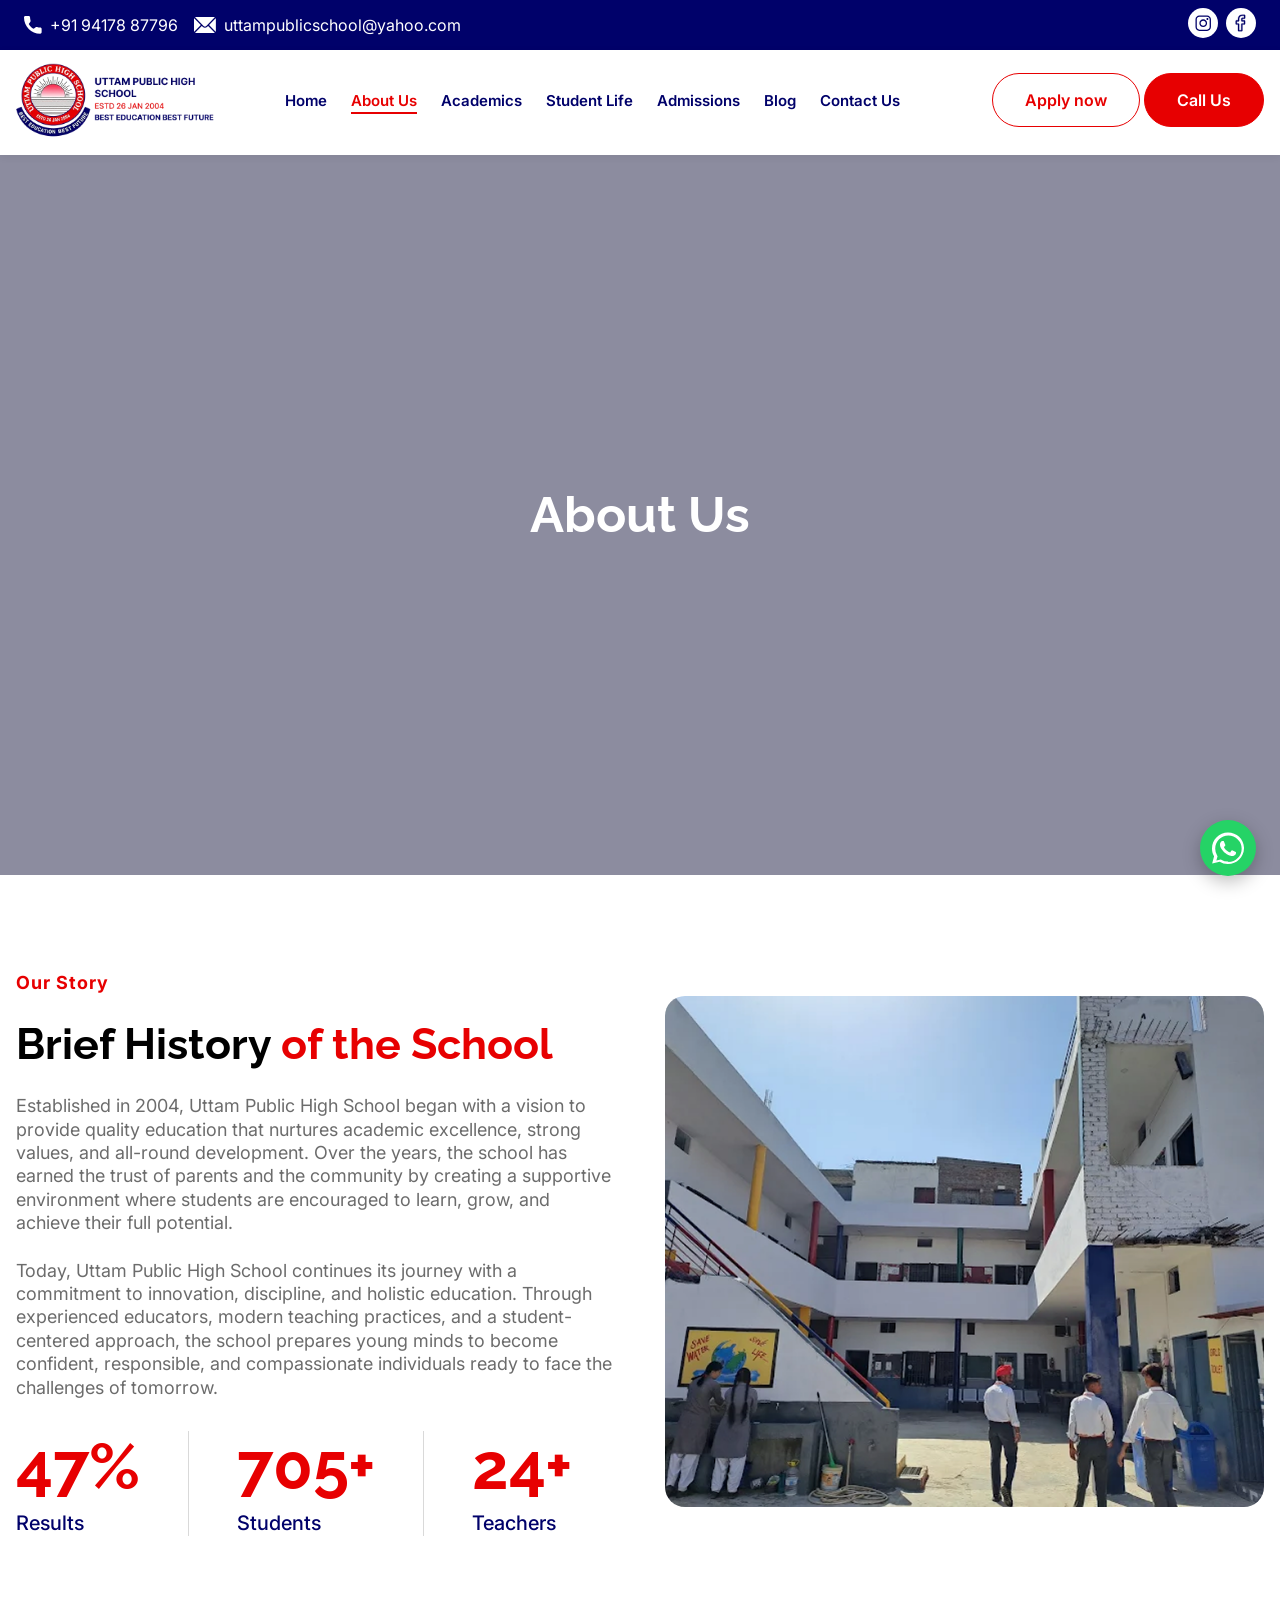
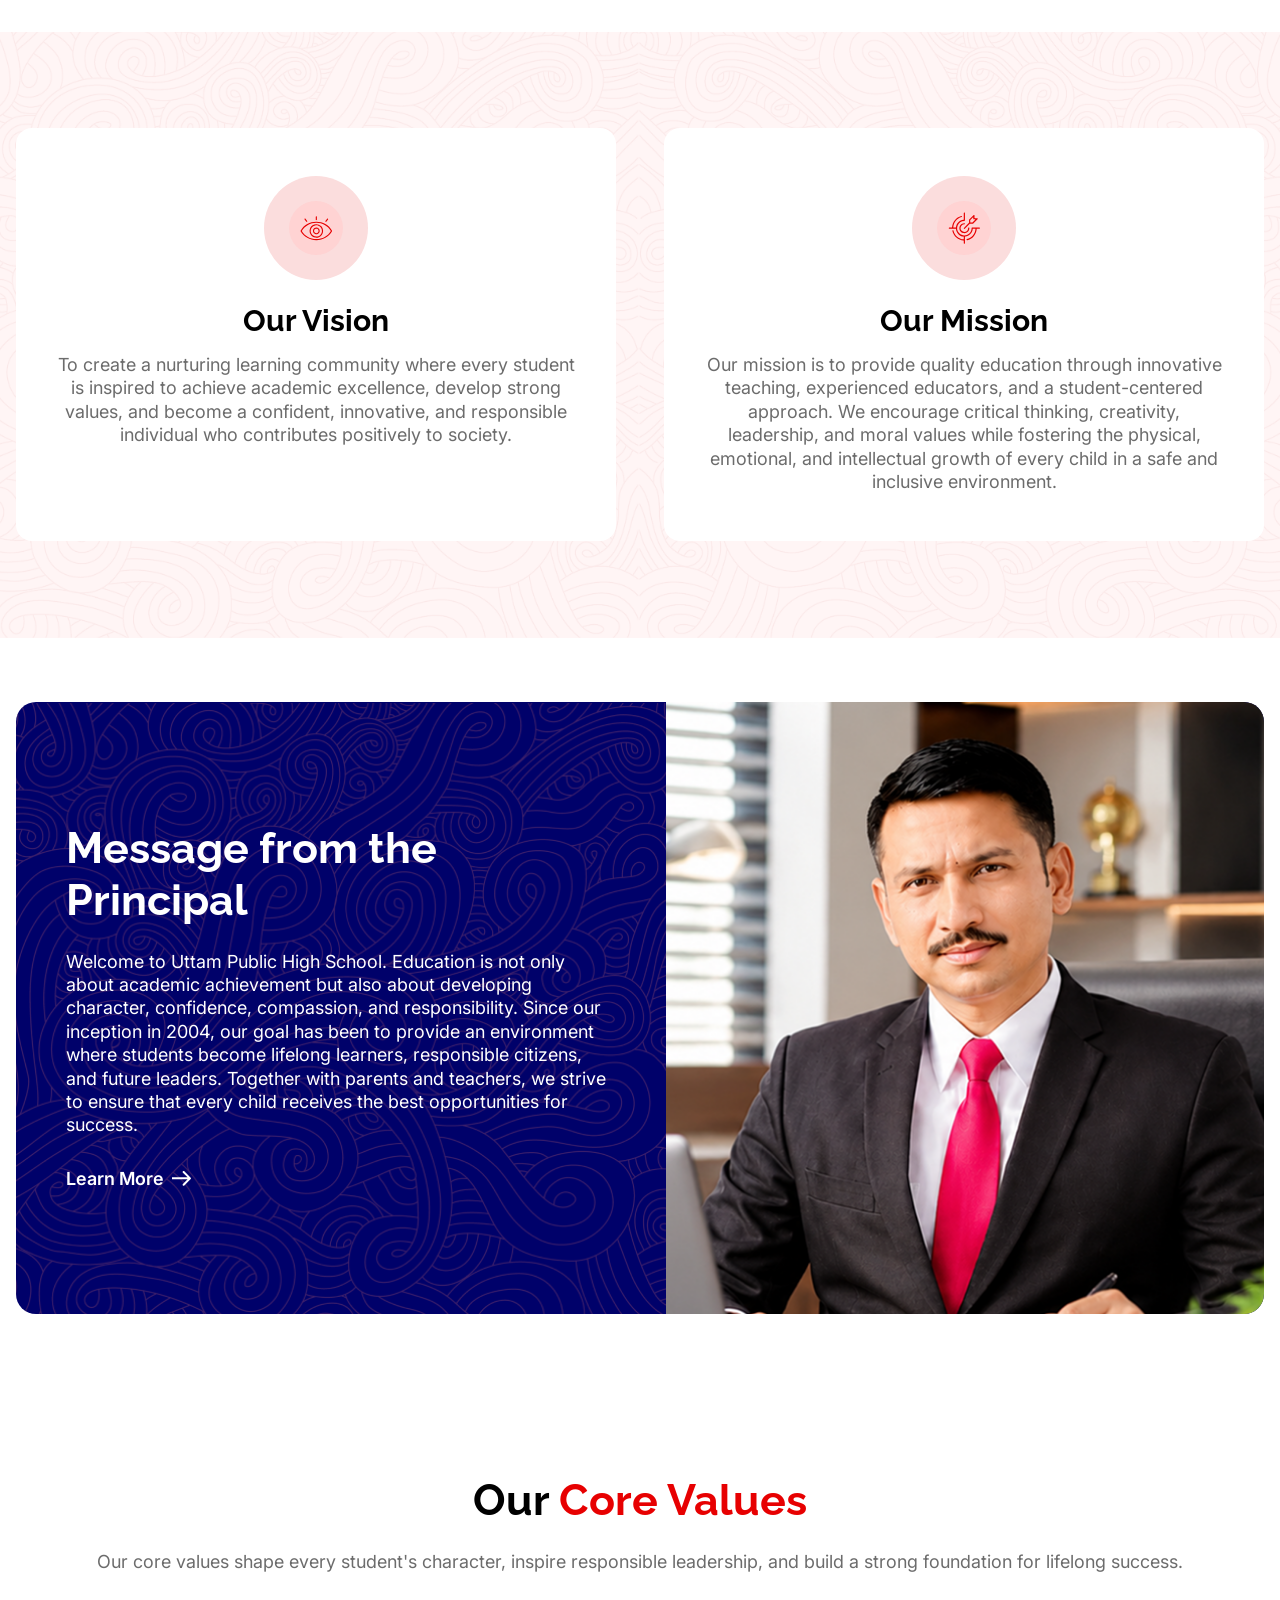
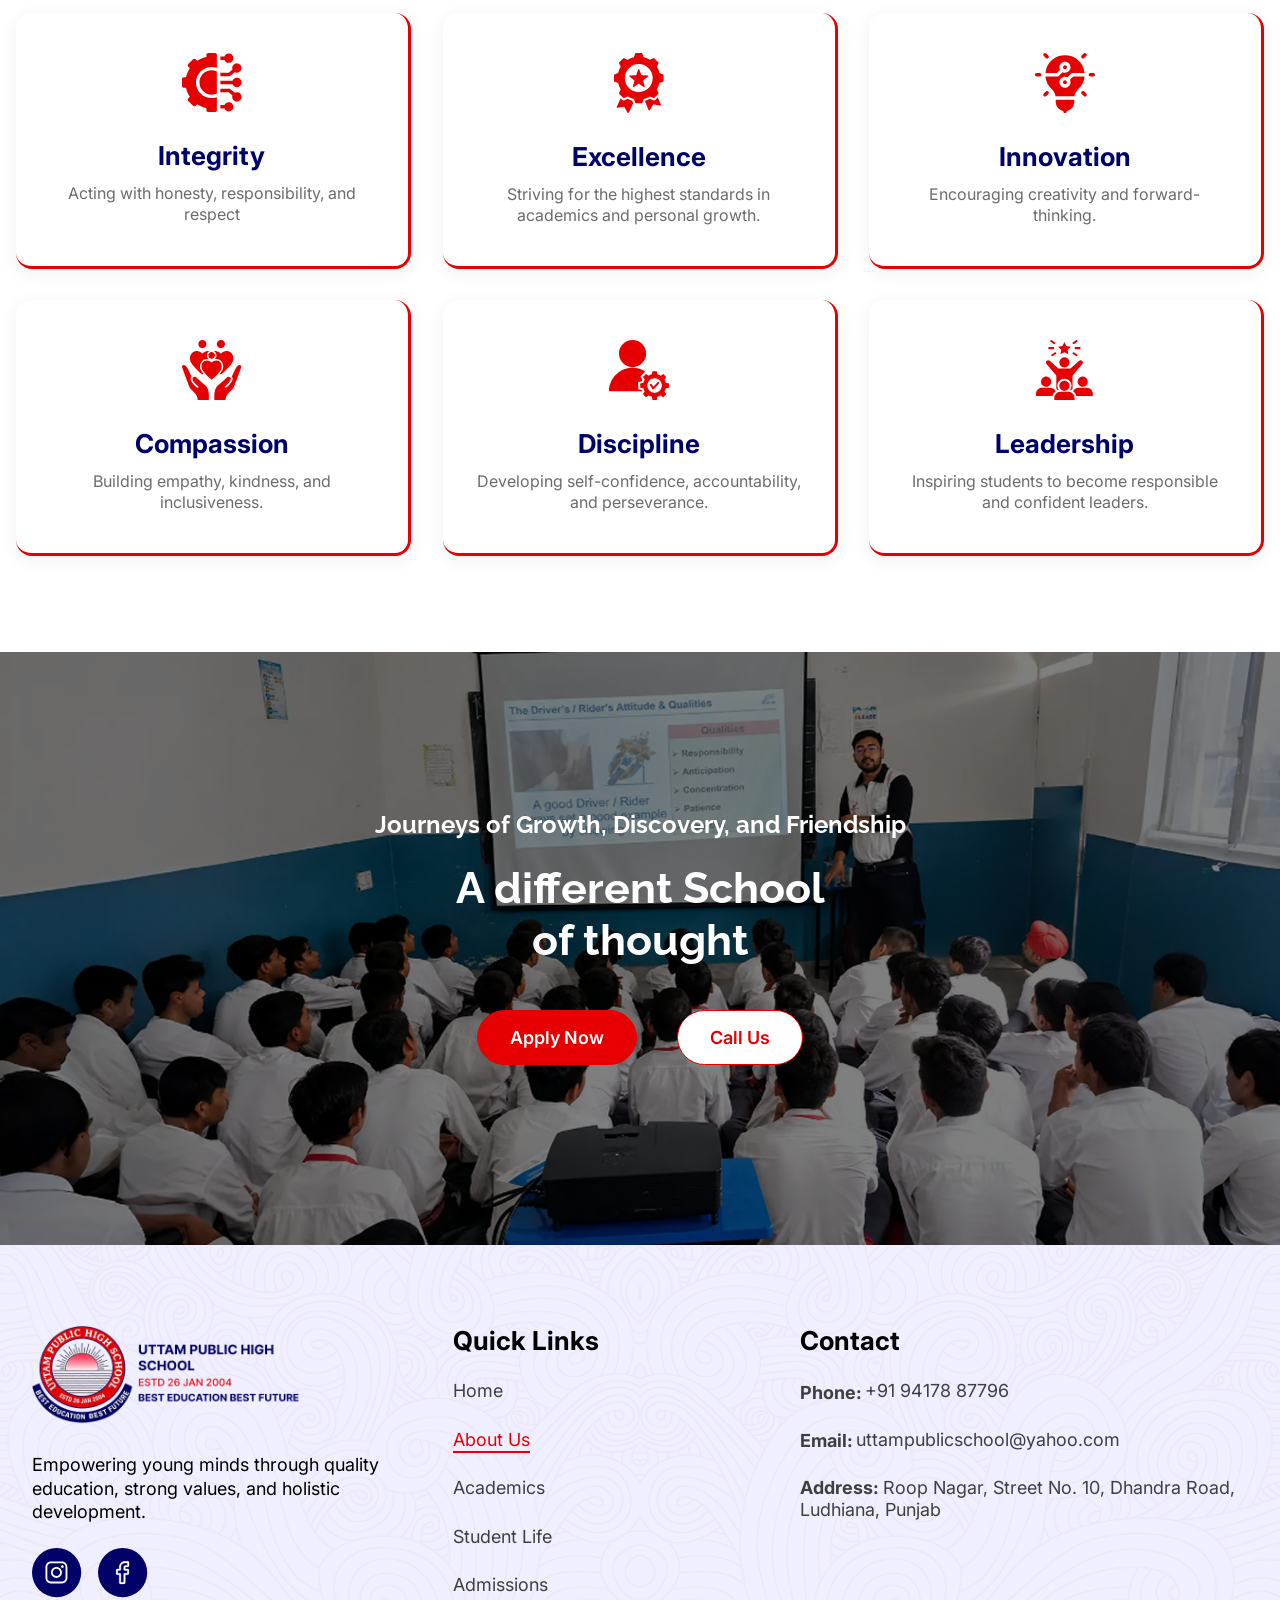
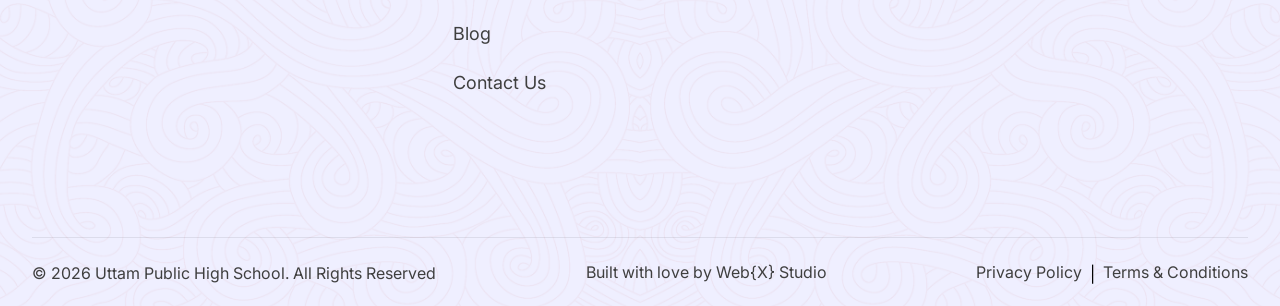
==== about.html @ 7e9a7dcb "updated social links" ====
<!DOCTYPE html>
<html lang="en">
<head>
    <meta charset="UTF-8">
    <meta name="viewport" content="width=device-width, initial-scale=1.0">
    <title>About Us | Uttam Public High School</title>
    <meta name="description" content="Learn about Uttam Public High School in Ludhiana - our history since 2004, our vision and mission, and the core values that shape confident, responsible students.">
    <link rel="icon" type="image/png" href="Assets/icons/favicon.png">
    <link rel="stylesheet" href="style.css">
    <link rel="stylesheet" href="utility.css">
    <script>document.documentElement.classList.add('reveal-ready');</script>
    <link rel="stylesheet" href="about.css">

<link rel="preconnect" href="https://fonts.googleapis.com">
<link rel="preconnect" href="https://fonts.gstatic.com" crossorigin>
<link href="https://fonts.googleapis.com/css2?family=Inter:ital,opsz,wght@0,14..32,100..900;1,14..32,100..900&family=Raleway:ital,wght@0,100..900;1,100..900&display=swap" rel="stylesheet">


</head>
<body>
    <section class="marque bg_blue">
        <div class="wrapper flex spacebetween gap-1">
            <div class="left-marque flex align-center gap-1">
                <a href="tel:+919417887796" class="icon-box text-white text-medium"> <img src="Assets/icons/phone.svg" class="icon-marque" alt="Phone Icon"> <p class="text-small">+91 94178 87796</p></a>  <a href="mailto:uttampublicschool@yahoo.com" class="text-white icon-box"> <img src="Assets/icons/envolope.svg" class="icon-marque big-width" alt="Envelope Icon"> <p class="text-small">uttampublicschool@yahoo.com</p></a>
            </div>
            <div class="right-marque flex gap-05">
                <a href="https://www.instagram.com/uttampublichighschool" target="_blank" rel="noopener"><img src="Assets/icons/instagram.svg" alt="instagram icon" class="social-icons"></a>
                 <a href="https://www.facebook.com/profile.php?id=100063631357424" target="_blank" rel="noopener"><img src="Assets/icons/facebook.svg" alt="facebook icon" class="social-icons"></a>
                 </div>
        </div>
    </section>
    <header class="navbar">
            <div class="wrapper flex spacebetween align-center">
                <div class="logo-left"> <a href="/"><img src="Assets/icons/uttam public high school.webp" alt="uttam public high school logo" class="logo"></a></div>
                <div class="nav-menu flex align-center gap-3" id="navMenu">
                    <div class="links-wrapper flex gap-1">
                        <a href="/" class="nav-links">Home</a>
                        <a href="/about" class="nav-links active">About Us</a>
                        <a href="/academics" class="nav-links">Academics</a>
                        <a href="/student-life" class="nav-links">Student Life</a>
                        <a href="/admissions" class="nav-links">Admissions</a>
                        <a href="/blog" class="nav-links">Blog</a>
                        <a href="/contact" class="nav-links">Contact Us</a>
                    </div>
                    <div class="cta-wrapper-header">
                        <a href="/admissions" class="btn-secondary">Apply now</a>
                        <a href="tel:+919417887796" class="btn-primary">Call Us</a>
                    </div>
                </div>
                <button class="hamburger" id="hamburgerBtn" aria-label="Toggle navigation menu" aria-expanded="false" aria-controls="navMenu">
                    <span></span>
                    <span></span>
                    <span></span>
                </button>
            </div>
        </header>

<section class="about-hero">
    <h1 class="h1" data-reveal="fade-up">About Us</h1>
</section>

<section class="padding-section-large">
    <div class="wrapper about-flex">
        <div class="right-about" data-reveal="fade-right">
            <p class="hairline">Our Story</p>
            <h2>Brief History <span class="highlight-red">of the School</span></h2>
            <p class="text-regular">Established in 2004, Uttam Public High School began with a vision to provide quality education that nurtures academic excellence, strong values, and all-round development. Over the years, the school has earned the trust of parents and the community by creating a supportive environment where students are encouraged to learn, grow, and achieve their full potential.</p>
            <p class="text-regular">Today, Uttam Public High School continues its journey with a commitment to innovation, discipline, and holistic education. Through experienced educators, modern teaching practices, and a student-centered approach, the school prepares young minds to become confident, responsible, and compassionate individuals ready to face the challenges of tomorrow.</p>

            <div class="mini-stats">
                <div class="stat-item">
                    <h2 class="counter-number highlight-red" data-target="98" data-suffix="%">0</h2>
                    <p>Results</p>
                </div>
                <div class="stat-item">
                    <h2 class="counter-number highlight-red" data-target="1500" data-suffix="+">0</h2>
                    <p>Students</p>
                </div>
                <div class="stat-item">
                    <h2 class="counter-number highlight-red" data-target="50" data-suffix="+">0</h2>
                    <p>Teachers</p>
                </div>
            </div>
        </div>
        <div class="right-about" data-reveal="fade-left">
            <div class="image-container">
                <img src="Assets/Image/about us building.png" alt="Uttam Public High School building" class="about-building-image">
            </div>
        </div>
    </div>
</section>

<section class="vision-mission-section padding-section-large">
    <div class="wrapper">
        <div class="vision-mission reveal-stagger">
            <div class="vm-card" data-reveal="fade-up">
                <div class="vm-icon">
                    <img src="Assets/icons/vision icon.svg" alt="Vision Icon">
                </div>
                <h3>Our Vision</h3>
                <p class="text-regular">To create a nurturing learning community where every student is inspired to achieve academic excellence, develop strong values, and become a confident, innovative, and responsible individual who contributes positively to society.</p>
            </div>
            <div class="vm-card" data-reveal="fade-up">
                <div class="vm-icon">
                    <img src="Assets/icons/mission icon.svg" alt="Mission Icon">
                </div>
                <h3>Our Mission</h3>
                <p class="text-regular">Our mission is to provide quality education through innovative teaching, experienced educators, and a student-centered approach. We encourage critical thinking, creativity, leadership, and moral values while fostering the physical, emotional, and intellectual growth of every child in a safe and inclusive environment.</p>
            </div>
        </div>
    </div>
</section>

<section class="padding-section-medium">
    <div class="wrapper">
        <div class="blue-box no-margin-top" data-reveal="fade-up">
            <div class="left-container-blue-box">
                <h2 class="text-white">Message from the Principal</h2>
                <p class="text-white mb-md">Welcome to Uttam Public High School. Education is not only about academic achievement but also about developing character, confidence, compassion, and responsibility. Since our inception in 2004, our goal has been to provide an environment where students become lifelong learners, responsible citizens, and future leaders. Together with parents and teachers, we strive to ensure that every child receives the best opportunities for success.</p>
                <a href="/about" class="link-text-white">Learn More <img src="Assets/icons/white arrow.svg" alt="Arrow Icon"></a>
            </div>
            <div class="image-contianer-blue-box">
                <img src="Assets/Image/principle image.png" alt="Principal Image" class="principal-image-mobile">
            </div>
        </div>
    </div>
</section>

<section class="padding-section-large">
    <div class="wrapper">
        <h2 class="text-center" data-reveal="fade-up">Our <span class="highlight-red">Core Values</span></h2>
        <p class="text-regular text-center" data-reveal="fade-up" style="--reveal-delay:.1s">Our core values shape every student's character, inspire responsible leadership, and build a strong foundation for lifelong success.</p>

        <div class="values-grid mt-md reveal-stagger">
            <div class="value-card" data-reveal="fade-up">
                <div class="value-icon">
                    <img src="Assets/icons/Integrity.svg" alt="Integrity Icon">
                </div>
                <h4>Integrity</h4>
                <p>Acting with honesty, responsibility, and respect</p>
            </div>
            <div class="value-card" data-reveal="fade-up">
                <div class="value-icon">
                    <img src="Assets/icons/Excellence.svg" alt="Excellence Icon">
                </div>
                <h4>Excellence</h4>
                <p>Striving for the highest standards in academics and personal growth.</p>
            </div>
            <div class="value-card" data-reveal="fade-up">
                <div class="value-icon">
                    <img src="Assets/icons/Innovation.svg" alt="Innovation Icon">
                </div>
                <h4>Innovation</h4>
                <p>Encouraging creativity and forward-thinking.</p>
            </div>
            <div class="value-card" data-reveal="fade-up">
                <div class="value-icon">
                    <img src="Assets/icons/Compassion.svg" alt="Compassion Icon">
                </div>
                <h4>Compassion</h4>
                <p>Building empathy, kindness, and inclusiveness.</p>
            </div>
            <div class="value-card" data-reveal="fade-up">
                <div class="value-icon">
                    <img src="Assets/icons/Discipline.svg" alt="Discipline Icon">
                </div>
                <h4>Discipline</h4>
                <p>Developing self-confidence, accountability, and perseverance.</p>
            </div>
            <div class="value-card" data-reveal="fade-up">
                <div class="value-icon">
                    <img src="Assets/icons/Leadership.svg" alt="Leadership Icon">
                </div>
                <h4>Leadership</h4>
                <p>Inspiring students to become responsible and confident leaders.</p>
            </div>
        </div>
    </div>
</section>

<section class="cta">
    <div class="wrapper-cta">
        <h3 class="text-center text-white semi-bold" data-reveal="fade-up">Journeys of Growth, Discovery, and Friendship</h3>
        <h2 class="text-center" data-reveal="fade-up" style="--reveal-delay:.1s">A different School <br>of thought</h2>
        <div class="cta-wrapper" data-reveal="fade-up" style="--reveal-delay:.2s">
            <a href="/admissions" class="btn-primary">Apply Now</a>
            <a href="tel:+919417887796" class="btn-secondary">Call Us</a>
        </div>
    </div>
</section>

<section class="footer">
    <div class="wrapper">
        <div class="footer-grid">
            <div class="logo-footer" data-reveal="fade-up">
                <a href="/"><img src="Assets/icons/uttam public high school.webp" alt="uttam public high school logo" class="logo"></a>
                <p>Empowering young minds through quality education, strong values, and holistic development.</p>
                  <div class="footer-social">
                <a href="https://www.instagram.com/uttampublichighschool" target="_blank" rel="noopener"><img src="Assets/icons/blue icon instagram.svg" alt="instagram icon"></a>
                 <a href="https://www.facebook.com/profile.php?id=100063631357424" target="_blank" rel="noopener"><img src="Assets/icons/blue icon facebook.svg" alt="facebook icon"></a>
                 </div>
            </div>

            <div class="footer-links" data-reveal="fade-up" style="--reveal-delay:.1s">
                <h4>Quick Links</h4>

                <div class="quick-links-wrapper">
                    <a href="/" class="footer-link">Home</a>
                    <a href="/about" class="footer-link active">About Us</a>
                    <a href="/academics" class="footer-link">Academics</a>
                    <a href="/student-life" class="footer-link">Student Life</a>
                    <a href="/admissions" class="footer-link">Admissions</a>
                    <a href="/blog" class="footer-link">Blog</a>
                    <a href="/contact" class="footer-link">Contact Us</a>
                </div>
        </div>

        <div class="footer-contact" data-reveal="fade-up" style="--reveal-delay:.2s">
            <h4>Contact</h4>
                <div class="flex-footer"><p class="text-big-footer">Phone:</p><a href="tel:+919417887796" class="footer-link">+91 94178 87796</a></div>
                <div class="flex-footer"><p class="text-big-footer">Email:</p><a href="mailto:uttampublicschool@yahoo.com" class="footer-link">uttampublicschool@yahoo.com</a></div>
                <div class="flex-footer top"><a href="https://maps.app.goo.gl/pHDM8bwAXitvCcsc6" target="_blank" rel="noopener" class="footer-link"><span class="text-big-footer">Address: </span>Roop Nagar, Street No. 10, Dhandra Road, Ludhiana, Punjab</a></div>
                <div class="footer-map">
                    <iframe src="https://maps.google.com/maps?q=Uttam%20Public%20School%2C%20Roop%20Nagar%2C%20Dhandra%20Road%2C%20Ludhiana%2C%20Punjab&output=embed" loading="lazy" referrerpolicy="no-referrer-when-downgrade" title="Uttam Public High School location map"></iframe>
                </div>
        </div>
    </div>

    <div class="footer-bottom">
        <p>&copy; 2026 Uttam Public High School. All Rights Reserved</p>
        <p><a href="https://www.thewebxstudio.com/" target="_blank" rel="noopener">Built with love by Web{X} Studio</a></p>
        <div class="footer-legal">
            <a href="/privacy-policy">Privacy Policy</a>
            <span>|</span>
            <a href="">Terms &amp; Conditions</a>
        </div>
    </div>
    </div>
</section>

<!-- Page Scripts -->
<script src="js/navbar.js"></script>
<script src="js/reveal.js"></script>
<script src="js/counter.js"></script>
<!-- WhatsApp floating button -->
<a href="https://wa.me/919417887796" class="whatsapp-float" target="_blank" rel="noopener" aria-label="Chat with us on WhatsApp"><img src="Assets/icons/whatsapp.svg" alt="" aria-hidden="true"></a>
</body>
</html>
---- style.css ----
*{
    margin: 0;
    padding: 0;
    box-sizing: border-box;
    font-family: var(--font-body);
}



:root {
  /* Colors */
  --primary-red: #E70001;
  --primary-blue: #00016A;

  --white: #FFFFFF;
  --black: #000000;
  --body-grey: #6C6C6C;
  --light-red: #FFF5F5;

  /* Typography */
  --font-heading-main: "Raleway";
  --font-body: "Inter", sans-serif;
  --fs-heading-h1: clamp(2.125rem, 7vw, 3.125rem);
  --fs-heading-h2:clamp(2rem, 3.8vw, 2.7rem);
  --fs-heading-h3: clamp(1.25rem, 6vw, 1.875rem);
  --fs-body: clamp(1rem, 2vw, 1.125rem);    
  --fs-small: clamp(0.875rem, 1.5vw, 1rem);
  --fs-large: clamp(1.1rem, 2.5vw, 1.5rem);

  /* Spacing */
  --space-xs: 1rem;
  --space-sm: 1.5rem;
  --space-md: 2.5rem;
  --space-lg: 3.5rem;
  --space-xl: 5rem;
  --padding-global: 0rem 1rem;
  --padding-section-large: 6rem 0rem;
  --padding-section-medium: 4rem 0rem;
  --padding-section-small: 3rem 0rem;

  /* Borders */
  --radius-sm: 1rem;
  --radius-reg:1.25rem;
  --radius-md: 2rem;
  --radius-lg: 5rem;

  /* Wrapper Width */
  --wrapper-width: 83.75rem;
  --wrapper-width-medium: 80rem;
}

/* clip (not hidden) stops the scroll-reveal translateX overshoot from adding a
   horizontal scrollbar, while keeping the sticky header working */
html {
  overflow-x: clip;
}
body {
  background: #fff;
  overflow-x: clip;
}

/** hero section */
.icon-box {
    display: flex;
    align-items: center;
    gap: 0.5rem;
    font-size: 16px;
}
.marque{
  padding: 0.5rem;
}
.icon-marque{
  width:18px;
  height: auto;
  flex-shrink: 0;
  display: block;
}
.social-icons{
  max-width: 30px;
}

/* Top contact bar — hidden on mobile; phone/email stay available in the footer */
@media (max-width: 767px) {
  .marque {
    display: none;
  }
}
.btn-primary{
  background-color: var(--primary-red);
  color: var(--white);
  padding: 1rem 2rem;
  border-radius: var(--radius-md);
  font-size: 18px;
  text-decoration: none;
  font-weight: 600;
  position: relative;
  overflow: hidden;
  z-index: 0;
  display: inline-block;
  border: 1px solid var(--primary-red);
  transition: color 0.4s ease-in-out;
}
.btn-primary::before{
  content: "";
  position: absolute;
  inset: 0;
  background-color: var(--white);
  transform: scaleX(0);
  transform-origin: left;
  transition: transform 0.4s ease-in-out;
  z-index: -1;
}
.btn-primary:hover::before{
  transform: scaleX(1);
}
.btn-primary:hover{
  color: var(--primary-red);
}
.btn-secondary{
  background-color: var(--white);
  color: var(--primary-red);
  padding: 1rem 2rem;
  border-radius: var(--radius-md);
  font-size: 18px;
  text-decoration: none;
  font-weight: 600;
  border: 1px solid var(--primary-red);
  position: relative;
  overflow: hidden;
  z-index: 0;
  display: inline-block;
  transition: color 0.4s ease-in-out;
}
.btn-secondary::before{
  content: "";
  position: absolute;
  inset: 0;
  background-color: var(--primary-red);
  transform: scaleX(0);
  transform-origin: left;
  transition: transform 0.4s ease-in-out;
  z-index: -1;
}
.btn-secondary:hover::before{
  transform: scaleX(1);
}
.btn-secondary:hover{
  color: var(--white);
}
img.logo {
    max-width: 200px;
    width: 100%;
    height: auto;
}
.navbar{
  padding: 0.825rem 0rem;
  position: sticky;
  top: 0;
  z-index: 1000;
  background: #fff;
  box-shadow: 0 2px 8px rgba(0, 0, 0, 0.06);
}
.nav-menu {
    flex: 1;
}
.navbar .links-wrapper {
    margin: 0 auto;
    gap: 1.5rem;
}
a.nav-links {
    font-size: 15px;
    font-weight: 600;
    line-height: 1.3em;
    color: var(--primary-blue);
    transition: color 0.3s ease-in-out;
    position: relative;
    padding-bottom: 4px;
}
a.nav-links::after {
    content: "";
    position: absolute;
    left: 0;
    bottom: 0;
    width: 100%;
    height: 2px;
    background-color: var(--primary-red);
    transform: scaleX(0);
    transform-origin: left;
    transition: transform 0.3s ease-in-out;
}
a.nav-links:hover {
    color: var(--primary-red);
}
a.nav-links:hover::after {
    transform: scaleX(1);
}
a.nav-links.active {
    color: var(--primary-red);
}
a.nav-links.active::after {
    transform: scaleX(1);
}

.hamburger {
  display: none;
  flex-direction: column;
  justify-content: center;
  gap: 6px;
  width: 32px;
  height: 32px;
  background: transparent;
  border: none;
  cursor: pointer;
  padding: 0;
  z-index: 1001;
}
.hamburger span {
  display: block;
  width: 100%;
  height: 3px;
  background-color: var(--primary-blue);
  border-radius: 2px;
  transition: all 0.3s ease-in-out;
}
.hamburger.active span:nth-child(1) {
  transform: translateY(9px) rotate(45deg);
}
.hamburger.active span:nth-child(2) {
  opacity: 0;
}
.hamburger.active span:nth-child(3) {
  transform: translateY(-9px) rotate(-45deg);
}

@media (max-width: 1200px) {
  .hamburger {
    display: flex;
  }

  /* Dimmed backdrop behind the drawer — click anywhere on it to close */
  body.nav-open::before {
    content: "";
    position: fixed;
    inset: 0;
    background: rgba(0, 1, 42, 0.45);
    backdrop-filter: blur(2px);
    z-index: 999;
  }

  body.nav-open {
    overflow: hidden;
  }

  .nav-menu {
    position: fixed;
    top: 0;
    right: 0;
    width: min(340px, 86%);
    height: 100vh;
    height: 100dvh;
    background: var(--white);
    flex-direction: column;
    align-items: stretch;
    justify-content: flex-start;
    gap: 0;
    padding: 6.5rem 1.75rem 2.5rem;
    overflow-y: auto;
    transform: translateX(100%);
    transition: transform 0.35s cubic-bezier(0.4, 0, 0.2, 1);
    box-shadow: -8px 0 32px rgba(0, 1, 42, 0.18);
    z-index: 1000;
  }

  .nav-menu.active {
    transform: translateX(0);
  }

  .nav-menu .links-wrapper {
    flex-direction: column;
    align-items: stretch;
    gap: 0;
    width: 100%;
  }

  .nav-menu a.nav-links {
    font-size: 18px;
    padding: 1rem 0;
    border-bottom: 1px solid rgba(0, 1, 42, 0.08);
  }

  /* The animated desktop underline would sit on top of the divider */
  .nav-menu a.nav-links::after {
    display: none;
  }

  .nav-menu a.nav-links.active {
    color: var(--primary-red);
    padding-left: 0.875rem;
    border-left: 3px solid var(--primary-red);
  }

  .nav-menu .cta-wrapper-header {
    display: flex;
    flex-direction: column;
    gap: 0.875rem;
    width: 100%;
    margin-top: 2rem;
  }

  .nav-menu .cta-wrapper-header a {
    text-align: center;
    padding: 0.875rem 1.5rem;
    font-size: 16px;
  }

  /* Keep the burger clickable above the drawer so it doubles as a close button */
  .hamburger {
    position: relative;
    z-index: 1001;
  }
}

/* slider section */
        .slider {
            width: 100%;
            height: 100vh;
            overflow: hidden;
            position: relative;
            touch-action: pan-y;
        }

        .slides {
            display: flex;
            width: 300%;
            height: 100%;
            transition: transform 0.8s ease-in-out;
        }

        .slides.no-transition {
            transition: none;
        }

        .slide {
            width: 100vw;
            height: 100vh;
            flex-shrink: 0;
        }

        .slide img {
            width: 100%;
            height: 100%;
            object-fit: cover;
        }

/* Hero responsive visibility: desktop hero by default, mobile hero on phones */
.hero-mobile {
    display: none;
}

.hero-desktop {
    display: block;
}

@media (max-width: 767px) {
    .hero-desktop {
        display: none;
    }

    .hero-mobile {
        display: block;
    }

    /* Portrait phone images look best shorter than full viewport height */
    .hero-mobile .slider {
        height: 90vh;
    }

    .hero-mobile .slides {
        width: 600%;
    }

    .hero-mobile .slide {
        width: 100vw;
        height: 90vh;
    }
}

  .big-width{
    width: 22px;
  }

  /*marque section*/
    .marquee {
    background: var(--primary-red);
    color: #fff;
    overflow: hidden;
    white-space: nowrap;
    padding: 1rem 0;
  }

  .track {
    display: inline-flex;
    gap: 60px;
    animation: scroll 18s linear infinite;
  }

  @keyframes scroll {
    from {
      transform: translateX(0);
    }
    to {
      transform: translateX(-50%);
    }
  }

  .track span {
    font-weight: 600;
    font-size: 26px;
    font-family: var(--font-heading-main);
  }

  /*why choose us section*/
.heading-why{
    display: flex;
    align-items: top;
    justify-content: space-between;
    gap: 3rem;
}

.left-40{
  width: 40%;
}
.right-48{
  width: 48%;
}
.slider-container {
    width: 100%;
    overflow: hidden;
    padding: 20px;
    position: relative;
}

.slider-why {
    display: flex;
    gap: 20px;
    transition: transform 0.5s ease;
}

.slider-why.no-transition {
    transition: none;
}

.card {
    position: relative;
    flex: 0 0 450px;
    min-width: 450px;
    border-radius: 12px;
    overflow: hidden;
    height: 100%;
}

.card img {
    width: 100%;
    height: 100%;
}

.overlay {
    position: absolute;
    inset: 0;
    padding: 24px;
    display: flex;
    flex-direction: column;
    justify-content: flex-end;
    color: #fff;
    background: linear-gradient(to top, rgb(14 13 110), rgb(14 13 110 / 28%), rgb(14 13 110 / 0%));
}

.overlay h3 {
    font-size: 28px;
    margin-bottom: 10px;
}

.overlay p {
    font-size: 16px;
    line-height: 1.5;
}

.controls {
    display: flex;
    justify-content: flex-end;
    gap: 12px;
    margin-top: 25px;
}

.controls button {
    width: 50px;
    height: 50px;
    border-radius: 50%;
    border: 1px solid #1d1d9e;
    background: white;
    color: #1d1d9e;
    cursor: pointer;
    font-size: 20px;
}

.controls button:hover {
    background: #1d1d9e;
    color: white;
}

/* Tablet */

@media (max-width: 991px) {
    .left-40{
  width: 100%;
}
.right-48{
  width: 100%;
}
.heading-why{
    flex-direction: column;
    gap: 0px;
    padding-bottom: 20px !important;
}
}

/* Mobile */

@media (max-width: 576px) {
    .card {
        flex: 0 0 320px;
        min-width: 320px;
        height: 100%;
    }

    /* Run the slider edge-to-edge so a 320px card fits even a 320px viewport.
       The negative margin cancels .wrapper's 1rem gutters. */
    .slider-container {
        /* width:100% would pin this to the wrapper's content box and the
           negative margins would have nothing to expand into */
        width: auto;
        padding: 20px 0;
        margin-left: -1rem;
        margin-right: -1rem;
    }

    /* ...but keep the arrows lined up with the rest of the content */
    .controls {
        padding-right: 1rem;
    }

    .overlay h3 {
        font-size: 22px;
    }

    .overlay p {
        font-size: 14px;
    }
}

/*about section*/
img.about-image {
    width: 100%;
    border-radius:20px;
}
/* Extra breathing room below the home-page About section */
.about-section.padding-section-large {
    padding-bottom: 130px;
}
.image-container {
    max-width: 650px;
    width: 100%;
    position: relative;
}
.right-about {
    max-width: 700px;
    width: 100%;
}
.right-about{
    width: 100%;
    max-width: 650px;}
p.big {
    font-size: 66px;
    font-family: 'Raleway';
    color: var(--primary-red);
    font-weight: 700;
    line-height: 1.3em;
}
.badge {
    padding: 20px 34px;
    max-width: 250px;
    text-align: center;
    background: white;
    border-radius: 20px;
    position: absolute;
    bottom: -50px;
    right: -20px;
    box-shadow: 0px 4px 14px rgba(0, 0, 0, 0.1);
}
/* Below this the image column meets the wrapper edge, so the -20px
   overhang would push the badge past the viewport. */
@media (max-width: 1200px) {
    .badge {
        right: 0;
    }
}
.about-flex{
    display: flex;
    gap: 50px;
    align-items: center;
    justify-content: space-between;
}
/* Size the two columns from available space, not their content, so a
   growing counter value can't push the sibling image around (jitter fix). */
.about-flex > .right-about {
    flex: 1 1 0;
    min-width: 0;
}
@media (max-width: 991px) {
    .about-flex{
    flex-direction: column;
    gap: 40px;
}
.right-about {
    max-width: 100%;
}
.right-about{
    max-width: 100%;
}
.image-container {
    max-width: 100%;
}
.badge {
    right: 0;
}

}


/* Counter Section */
.why_choose{
    background-image: url('Assets/Image/why-choose-back.png');
    background-size: cover;
    background-position: center;
    background-repeat: no-repeat;
}
.counter-wrapper {
    display: grid;
    grid-template-columns: repeat(4, 1fr);
    background: var(--light-red);
    margin-top:50px;
}

.counter-item {
    padding: 2.5rem 1rem;
    border-right: 1px solid #d9d9d9;
}

.counter-item:last-child {
    border-right: none;
}

.counter-number {
    font-size: clamp(3rem, 5vw, 6rem);
    color: var(--primary-red);
    font-family: var(--font-heading-main);
    font-weight: 700;
    margin-bottom: 0.5rem;
}

.counter-item p {
    color: var(--primary-blue);
    font-size: 1.5rem;
    font-weight: 500;
}

@media (max-width: 991px) {
    .counter-wrapper {
        grid-template-columns: repeat(2, 1fr);
    }

    .counter-item:nth-child(2) {
        border-right: none;
    }

    .counter-item:nth-child(1),
    .counter-item:nth-child(2) {
        border-bottom: 1px solid #d9d9d9;
    }
}

@media (max-width: 576px) {
    .counter-wrapper {
        grid-template-columns: 1fr;
    }

    .counter-item {
        border-right: none;
        border-bottom: 1px solid #d9d9d9;
    }

    .counter-item:last-child {
        border-bottom: none;
    }
}

.full-width{
    width: 100%;
}
.blue-box{
    display: flex;
    background-image: url('Assets/Image/bg-blue.png');
    background-size: cover;
    background-position: center;
    background-repeat: no-repeat;
    border-radius: 20px;
    justify-content: space-between;
    align-items: stretch;
    overflow: hidden;
    margin-top: 100px;
}
.left-container-blue-box {
    max-width: 720px;
    width: 100%;
    padding: 120px 50px;
    display: flex;
    flex-direction: column;
    justify-content: center;
}
.image-contianer-blue-box{
    background-image: url('Assets/Image/principle image.png');
    background-size: cover;
    background-position: center;
    background-repeat: no-repeat;
    max-width: 732px;
    width: 100%;
    min-height: 500px;
}
.image-contianer-blue-box.director-image-container{
    background-image: url('Assets/Image/director.png');
}
/* Opt-out for pages where the section already supplies its own top spacing */
.blue-box.no-margin-top {
    margin-top: 0;
}
img.principal-image-mobile {
    width: 100%;
    display: none;
}
@media screen and (max-width: 991px) {
    
.blue-box {
    flex-direction: column;
}
.left-container-blue-box {
    max-width: 100%;
    padding: 60px;
}
.image-contianer-blue-box {
    max-width: 100%;
    min-height: 0;
    height: 100%;
    background: none;
}
img.principal-image-mobile {
    display: block;
}
}
@media screen and (max-width: 576px) {
        .left-container-blue-box {
        padding: 40px 30px;
    }
    .blue-box{
    margin-top: 60px;
}
}

/* activities section */
.activity-gallery {
    display: flex;
    flex-direction: column;
    gap: 1rem;
    overflow: hidden;
}

.activity-slider {
    width: 100%;
    overflow: hidden;
}

.activity-track {
    display: flex;
    gap: 1rem;
    width: max-content;
}

.activity-card {
    width: 30vw;
    aspect-ratio: 16 / 9;
    border-radius: 20px;
    overflow: hidden;
    flex-shrink: 0;
}

.activity-card img {
    width: 100%;
    height: 100%;
    object-fit: cover;
    display: block;
}

/* Left animation */

.activity-slider.left .activity-track {
    animation: activityLeft 25s linear infinite;
}

/* Right animation */

.activity-slider.right .activity-track {
    animation: activityRight 25s linear infinite;
}

@keyframes activityLeft {
    from {
        transform: translateX(0);
    }

    to {
        transform: translateX(-50%);
    }
}

@keyframes activityRight {
    from {
        transform: translateX(-50%);
    }

    to {
        transform: translateX(0);
    }
}

/* Pause on hover */

.activity-slider:hover .activity-track {
    animation-play-state: paused;
}

/* Tablet */

@media (max-width: 991px) {
    .activity-card {
        width: 45vw;
    }
}

/* Mobile */

@media (max-width: 576px) {
    .activity-card {
        width: 80vw;
    }

    p.big {
    font-size: 46px;
}
.badge {
    padding: 16px 24px 0;
    max-width: 150px;
    right: 0;
}
}

.testimonial-section {
    background: #fafafa;
}

.testimonial-section h2 {
    margin-bottom: 0;
}

.testimonial-slider {
    margin-top: 5rem;
}

.testimonial-card {
    position: relative;
    max-width: 480px;
    margin: 0 auto;
    /* Room on every side so the card's box-shadow is not clipped by the
       Slick track's overflow:hidden — the bottom shadow was being cut off. */
    padding: 60px 22px 34px;
}

.testimonial-content {
    background: #fff;
    padding: 30px;
    padding-top: 70px;
    border-radius: 20px;
    text-align: center;
    box-shadow: 0 6px 24px rgba(0, 0, 0, 0.12), 0 2px 6px rgba(0, 0, 0, 0.06);
}

.testimonial-image {
    width: 100px;
    height: 100px;
    border-radius: 50%;
    background-color: #d9d9d9;
    background-size: cover;
    background-position: center;
    background-repeat: no-repeat;
    border-bottom: 3px solid var(--primary-red);
    position: absolute;
    top: 0;
    left: 50%;
    transform: translateX(-50%);
    overflow: hidden;
}

.testimonial-content p {
    color: #666;
    line-height: 1.7;
    margin-bottom: 1.5rem;
}

.testimonial-content h4 {
    color: #555;
    font-weight: 700;
    margin-bottom: 0.75rem;
}

.testimonial-content img {
    max-width: 120px;
    margin: 0 auto;
}

.testimonial-slider .slick-track {
    display: flex;
}

.testimonial-slider .slick-slide {
    height: inherit;
}

/* Arrows below the cards */
.testimonial-slider {
    position: relative;
}

.testimonial-slider .slick-prev,
.testimonial-slider .slick-next {
    position: absolute;
    top: auto;
    bottom: -30px;
    width: 60px;
    height: 24px;
    padding: 0;
    border: none;
    background: transparent;
    font-size: 0;
    line-height: 0;
    color: transparent;
    cursor: pointer;
    transform: none;
    z-index: 10;
}

.testimonial-slider .slick-prev {
    left: 50%;
    margin-left: -75px;
}

.testimonial-slider .slick-next {
    left: 50%;
    margin-left: 15px;
}

.testimonial-slider .slick-prev:before,
.testimonial-slider .slick-next:before {
    content: "";
    display: block;
    width: 60px;
    height: 24px;
    opacity: 1;
    background-repeat: no-repeat;
    background-position: center;
    background-size: contain;
}

.testimonial-slider .slick-prev:before {
    background-image: url("data:image/svg+xml,%3Csvg xmlns='http://www.w3.org/2000/svg' width='60' height='24' viewBox='0 0 60 24' fill='none'%3E%3Cpath d='M59 12H2M2 12L12 5M2 12L12 19' stroke='%23F5A3A3' stroke-width='2' stroke-linecap='round' stroke-linejoin='round'/%3E%3C/svg%3E");
}

.testimonial-slider .slick-next:before {
    background-image: url("data:image/svg+xml,%3Csvg xmlns='http://www.w3.org/2000/svg' width='60' height='24' viewBox='0 0 60 24' fill='none'%3E%3Cpath d='M1 12H58M58 12L48 5M58 12L48 19' stroke='%23E70001' stroke-width='2' stroke-linecap='round' stroke-linejoin='round'/%3E%3C/svg%3E");
}

/* Arrow hover / focus / pressed states */
.testimonial-slider .slick-prev:hover:before,
.testimonial-slider .slick-prev:focus:before {
    background-image: url("data:image/svg+xml,%3Csvg xmlns='http://www.w3.org/2000/svg' width='60' height='24' viewBox='0 0 60 24' fill='none'%3E%3Cpath d='M59 12H2M2 12L12 5M2 12L12 19' stroke='%23E70001' stroke-width='2' stroke-linecap='round' stroke-linejoin='round'/%3E%3C/svg%3E");
}

.testimonial-slider .slick-prev:active:before {
    background-image: url("data:image/svg+xml,%3Csvg xmlns='http://www.w3.org/2000/svg' width='60' height='24' viewBox='0 0 60 24' fill='none'%3E%3Cpath d='M59 12H2M2 12L12 5M2 12L12 19' stroke='%2300016A' stroke-width='2' stroke-linecap='round' stroke-linejoin='round'/%3E%3C/svg%3E");
}

.testimonial-slider .slick-next:hover:before,
.testimonial-slider .slick-next:focus:before {
    background-image: url("data:image/svg+xml,%3Csvg xmlns='http://www.w3.org/2000/svg' width='60' height='24' viewBox='0 0 60 24' fill='none'%3E%3Cpath d='M1 12H58M58 12L48 5M58 12L48 19' stroke='%23A80001' stroke-width='2' stroke-linecap='round' stroke-linejoin='round'/%3E%3C/svg%3E");
}

.testimonial-slider .slick-next:active:before {
    background-image: url("data:image/svg+xml,%3Csvg xmlns='http://www.w3.org/2000/svg' width='60' height='24' viewBox='0 0 60 24' fill='none'%3E%3Cpath d='M1 12H58M58 12L48 5M58 12L48 19' stroke='%2300016A' stroke-width='2' stroke-linecap='round' stroke-linejoin='round'/%3E%3C/svg%3E");
}

.testimonial-section .wrapper-medium {
    padding-bottom: 30px;
}

/* CTA Section */
.cta {
    background-image:
        linear-gradient(
            rgba(0, 0, 0, 0.5),
            rgba(0, 0, 0, 0.5)
        ),
        url('Assets/Image/hero_image_slider_2.webp');

    padding: 10rem 1rem;
    background-size: cover;
    background-position: center;
    background-repeat: no-repeat;
    text-align: center;
    color: var(--white);
}

.wrapper-cta {
    max-width: var(--wrapper-width-medium);
    margin: 0 auto;
}

.cta h3 {
    font-size: 24px;
    font-weight: 700;
}

/* Activity gallery sits flush — no section padding */
.activity-section.padding-section-medium {
    padding: 0;
}

.cta-wrapper{
    padding: 20px 0px;
    display: flex;
    align-items: center;
    gap: 40px;
    justify-content: center;
    flex-wrap: wrap;
}

/* Buttons size to their label instead of wrapping it onto two lines */
.cta-wrapper .btn-primary,
.cta-wrapper .btn-secondary,
.cta-wrapper-header .btn-primary,
.cta-wrapper-header .btn-secondary {
    white-space: nowrap;
}

/* Header CTA buttons are a touch smaller than the in-page ones */
.cta-wrapper-header .btn-primary,
.cta-wrapper-header .btn-secondary {
    font-size: 16px;
}

@media (max-width: 767px) {
    .cta {
        padding: 6rem 1rem;
    }

    .cta-wrapper {
        gap: 1rem;
    }

    .cta-wrapper .btn-primary,
    .cta-wrapper .btn-secondary {
        padding: 0.875rem 1.75rem;
        font-size: 16px;
    }
}

/* footer section */
.footer {
    background-image: url('Assets/Image/footer bg.png');
    background-size: cover;
    background-position: center;
    background-repeat: no-repeat;
    padding: 80px 1rem 20px;
}
.logo-footer .logo {
    max-width: 270px;
}

.footer-grid{
    display: grid;
    grid-template-columns: 1fr 0.8fr 1.2fr;
    gap: 3rem;
}
.flex-footer{
    display: flex;
    gap: 0.2rem;
    justify-content: flex-start;
    align-items: center;
    margin-bottom: 1.5rem;
}
p.text-big-footer {
    font-size: 18px;
    font-weight: 700;
    line-height: 1.2em;
    color: #3F3F3F;
}
a.text-big-footer {
    font-size: 18px;
    font-weight: 700;
    line-height: 1.2em;
    color: #3F3F3F;
}
/* "Address:" label is a <span>, which the p/a rules above don't cover */
span.text-big-footer {
    font-weight: 700;
}
a.footer-link{
    font-size: 18px;
    line-height: 1.2em;
    color: #3F3F3F;
    transition: color 0.3s ease-in-out;
}
a.footer-link:hover{
    color: var(--primary-red);
}
a.footer-link.active{
    color: var(--primary-red);
}
.quick-links-wrapper a.footer-link,
.flex-footer:not(.top) a.footer-link,
.footer-bottom a {
    position: relative;
    display: inline-block;
    padding-bottom: 3px;
}
.quick-links-wrapper a.footer-link::after,
.flex-footer:not(.top) a.footer-link::after,
.footer-bottom a::after {
    content: "";
    position: absolute;
    left: 0;
    bottom: 0;
    width: 100%;
    height: 2px;
    background-color: var(--primary-red);
    transform: scaleX(0);
    transform-origin: left;
    transition: transform 0.3s ease-in-out;
}
.quick-links-wrapper a.footer-link:hover::after,
.flex-footer:not(.top) a.footer-link:hover::after,
.footer-bottom a:hover::after,
.quick-links-wrapper a.footer-link.active::after {
    transform: scaleX(1);
}
.flex-footer.top {
    align-items: flex-start;
}
.quick-links-wrapper {
    display: flex;
    flex-direction: column;
    align-items: flex-start;
    gap: 1.5rem;
}
.logo-footer {
    display: flex;
    flex-direction: column;
    gap: 1.5rem;
}
.footer-social {
    display: flex;
    gap: 1rem;
}
.footer-social img {
    max-width: 50px;
    max-height: 50px;
}
.footer-map {
    max-width: 420px;
    border-radius: 8px;
    overflow: hidden;
    margin-top: 1rem;
}
.footer-map iframe {
    width: 100%;
    aspect-ratio: 16 / 9;
    border: 0;
    display: block;
}
.footer-bottom {
    display: flex;
    justify-content: space-between;
    align-items: center;
    flex-wrap: wrap;
    gap: 1rem;
    margin-top: 3.5rem;
    padding-top: 1.5rem;
    padding-bottom: 0;
    border-top: 1px solid rgba(0, 0, 0, 0.08);
}
.footer-bottom p,
.footer-bottom a {
    font-size: 16px;
    line-height: 1.3em;
    color: #3F3F3F;
}
.footer-bottom a:hover {
    color: var(--primary-red);
}
.footer-legal {
    display: flex;
    align-items: center;
    gap: 0.5rem;
    flex-wrap: wrap;
    justify-content: center;
}

@media (max-width: 991px) {
    .footer-grid {
        grid-template-columns: 1fr 1fr;
    }
    .footer-bottom {
        justify-content: flex-start;
    }

    .gridx2{
        display:flex !important;
        flex-direction:column;
        gap: 2rem;
    }
}

@media (max-width: 767px) {
    .footer {
        /* no side padding — .wrapper already supplies the gutters */
        padding: 50px 0 20px;
    }
    .footer-grid {
        gap: 2.5rem;
    }
    .footer-map {
        max-width: 100%;
    }
    .footer-bottom p,
    .footer-bottom a {
        font-size: 14px;
    }
}

@media (max-width: 576px) {
    .footer-grid {
        grid-template-columns: 1fr;
    }
    .footer-bottom {
        flex-direction: column;
        align-items: center;
        justify-content: center;
        text-align: center;
        gap: 0.75rem;
        margin-top: 2.5rem;
        padding-left: 16px;
        padding-right: 16px;
    }
    .flex-footer {
        flex-wrap: wrap;
        margin-bottom: 1rem;
    }
    p.text-big-footer,
    a.text-big-footer,
    a.footer-link {
        font-size: 16px;
    }
}
/* ============================================================
   Scroll reveal animations (fade-up / down / left / right)
   Elements carry data-reveal="..."; js/reveal.js adds .is-visible.
   ============================================================ */
@media (prefers-reduced-motion: no-preference) {
    .reveal-ready [data-reveal] {
        opacity: 0;
        transform: translateY(40px);
        transition: opacity 0.7s ease, transform 0.7s ease;
        transition-delay: var(--reveal-delay, 0s);
        will-change: opacity, transform;
    }

    .reveal-ready [data-reveal="fade-down"] {
        transform: translateY(-40px);
    }

    /* fade-right = slides in from the left; fade-left = from the right */
    .reveal-ready [data-reveal="fade-right"] {
        transform: translateX(-40px);
    }

    .reveal-ready [data-reveal="fade-left"] {
        transform: translateX(40px);
    }

    .reveal-ready [data-reveal="fade"] {
        transform: none;
    }

    .reveal-ready [data-reveal].is-visible {
        opacity: 1;
        transform: none;
    }

    /* Staggered reveal: put .reveal-stagger on a container and data-reveal on
       its direct children — each child fades in a beat after the previous. */
    .reveal-ready .reveal-stagger > [data-reveal]:nth-child(2) { --reveal-delay: 0.08s; }
    .reveal-ready .reveal-stagger > [data-reveal]:nth-child(3) { --reveal-delay: 0.16s; }
    .reveal-ready .reveal-stagger > [data-reveal]:nth-child(4) { --reveal-delay: 0.24s; }
    .reveal-ready .reveal-stagger > [data-reveal]:nth-child(5) { --reveal-delay: 0.32s; }
    .reveal-ready .reveal-stagger > [data-reveal]:nth-child(6) { --reveal-delay: 0.40s; }
    .reveal-ready .reveal-stagger > [data-reveal]:nth-child(7) { --reveal-delay: 0.48s; }
    .reveal-ready .reveal-stagger > [data-reveal]:nth-child(8) { --reveal-delay: 0.56s; }
    .reveal-ready .reveal-stagger > [data-reveal]:nth-child(9) { --reveal-delay: 0.64s; }
    .reveal-ready .reveal-stagger > [data-reveal]:nth-child(10) { --reveal-delay: 0.72s; }
    .reveal-ready .reveal-stagger > [data-reveal]:nth-child(11) { --reveal-delay: 0.80s; }
    .reveal-ready .reveal-stagger > [data-reveal]:nth-child(12) { --reveal-delay: 0.88s; }
}

/* Floating WhatsApp button (bottom-left, all pages) */
.whatsapp-float {
    position: fixed;
    right: 24px;
    bottom: 24px;
    width: 56px;
    height: 56px;
    border-radius: 50%;
    background: #25D366;
    display: flex;
    align-items: center;
    justify-content: center;
    box-shadow: 0 6px 18px rgba(0, 0, 0, 0.25);
    z-index: 900;
    transition: transform 0.25s ease, box-shadow 0.25s ease;
}
.whatsapp-float img {
    width: 32px;
    height: 32px;
}
.whatsapp-float:hover {
    transform: scale(1.08);
    box-shadow: 0 10px 24px rgba(0, 0, 0, 0.3);
}
@media (max-width: 576px) {
    .whatsapp-float {
        right: 16px;
        bottom: 16px;
        width: 52px;
        height: 52px;
    }
    .whatsapp-float img {
        width: 30px;
        height: 30px;
    }


}

.gridx2{
    display: grid;
    grid-template-columns: 1fr 1fr;
    gap: 30px;
}
img.achivemnet-image {
    width: 100%;
}
.achivement{
    padding-bottom: 80px;
    background:white;
}
---- utility.css ----
/* Layout */
.wrapper {
  max-width: var(--wrapper-width);
  margin: 0 auto;
  padding: var(--padding-global);
}
.wrapper-medium {
  max-width: var(--wrapper-width-medium);
  margin: 0 auto;
  padding: var(--padding-global);
}
/* Flex */
.flex {
  display: flex;
  gap: var(--space-sm);
}
.flex-center {
  display: flex;
  align-items: center;
  justify-content: center;
}
.flex-between {
  display: flex;
  justify-content: space-between;
  align-items: center;
}

/* Text Utilities */
.text-center { text-align: center; }
.text-left { text-align: left; }
.text-right { text-align: right; }
.text-white{ color: var(--white); }

/* Spacing */
.mt-sm { margin-top: var(--space-sm); }
.mt-md { margin-top: var(--space-md); }
.mt-lg { margin-top: var(--space-lg); }
.mt-xl { margin-top: var(--space-xl); }
.mb-sm { margin-bottom: var(--space-sm); }
.mb-md { margin-bottom: var(--space-md); }
.mb-lg { margin-bottom: var(--space-lg); }

/* Border Radius */
.radius-sm { border-radius: var(--radius-sm); }
.radius-md { border-radius: var(--radius-md); }
.radius-lg { border-radius: var(--radius-lg); }
.radius-reg { border-radius: var(--radius-reg); }
/* Typography */
.h1 {
  font-family: var(--font-heading-main);
  font-size: var(--fs-heading-h1);
  line-height: 1.2;
  margin-bottom: var(--space-sm);
}
h2 {
  font-family: var(--font-heading-main);
  font-size: var(--fs-heading-h2);
  line-height: 1.2em;
  margin-bottom: var(--space-sm);
  font-weight: 700;
}
h3 {
  font-family: var(--font-heading-main);
  font-size: var(--fs-heading-h3);
  line-height: 1.1;
  margin-bottom: var(--space-sm);
  font-weight: 400;
}
h4{
  font-family: var(--font-body);
  margin-bottom: var(--space-sm);
  font-size: 1.625rem;
}
p {
  font-family: var(--font-body);
  font-size: var(--fs-body);
  line-height: 1.3;
}

.text-large {
  font-size: var(--fs-large);
  line-height: 1.3;
  margin: 0;
}
.text-medium {
  font-size: var(--fs-body);
  line-height: 1.3;
}
.text-small {
  font-size: var(--fs-small);
  line-height: 1.3;
}
.padding-global {
  padding: var(--padding-global);
}

.padding-section-large {
  padding: var(--padding-section-large);
}

@media (max-width: 767px) {
  .padding-section-large {
    padding: 60px 0rem;
  }
}
.padding-section-medium {
  padding: var(--padding-section-medium);
}
.grid3x2 {
    display: grid;
    grid-template-columns: repeat(3, 1fr);
    gap: var(--space-sm);
}

.bg_primary{
    background-color: var(--white);
}

.bg_light-red{
    background-color: var(--light-red);
}
.color-white{
    color: var(--white);
}

.color-light-grey{
    color: var(--gray-light);
}

.highlisht-text{
    color: var(--primary-red);
}

.bg_red{
    background-color: var(--primary-red);
}
.bg_blue{
    background-color: var(--primary-blue);
}
a{
    text-decoration: none;
}
.gap-05{
    gap: 0.5rem;
}
.gap-1{
    gap: 1rem;
}
.gap-2{
    gap: 2rem;
}
.gap-3{
    gap: 3rem;
}
.gap-4{
    gap: 4rem;
}
.gap-5{
    gap: 5rem;
}
.spacebetween{
  justify-content: space-between;
}
.align-center{
  align-items: center;
}
.highlight-red{
  color: var(--primary-red);
  font-family: var(--font-heading-main);
}

.hairline{
  font-family: var(--font-body);
  font-size: 21;
  color: var(--primary-red);
  letter-spacing: 1px;
  line-height: 1.3;
  font-weight: 700;
  margin-bottom: var(--space-sm);
}
.text-regular{
  font-family: var(--font-body);
  font-size: var(--fs-body);
  line-height: 1.3;
  font-weight: 400;
  color: var(--body-grey);
  margin-bottom: var(--space-sm);
}
.link-text{
  font-family: var(--font-body);
  font-size: var(--fs-body);
  line-height: 1.3;
  font-weight: 600;
  color: var(--primary-blue);
  display: inline-flex;
  align-items: center;
  gap: 0.5rem;
  position: relative;
  padding-bottom: 4px;
}
.link-text-white{
  font-family: var(--font-body);
  font-size: var(--fs-body);
  line-height: 1.3;
  font-weight: 600;
  color: var(--white);
  display: inline-flex;
  align-items: center;
  gap: 0.5rem;
  position: relative;
  padding-bottom: 4px;
}
.link-text,
.link-text-white{
  align-self: flex-start;
  width: fit-content;
}
.link-text::after,
.link-text-white::after{
  content: "";
  position: absolute;
  left: 0;
  bottom: 0;
  width: 100%;
  height: 2px;
  transform: scaleX(0);
  transform-origin: left;
  transition: transform 0.3s ease-in-out;
}
.link-text::after{
  background-color: var(--primary-blue);
}
.link-text-white::after{
  background-color: var(--white);
}
.link-text:hover::after,
.link-text-white:hover::after{
  transform: scaleX(1);
}
.mb-md{
  margin-bottom:30px;
}
.semi-bold{
  font-weight: 600;
}
/* Visually hidden but available to screen readers (e.g. the homepage H1) */
.sr-only {
  position: absolute;
  width: 1px;
  height: 1px;
  padding: 0;
  margin: -1px;
  overflow: hidden;
  clip: rect(0, 0, 0, 0);
  white-space: nowrap;
  border: 0;
}
---- about.css ----
/* About Us page — page-specific styles only. style.css / utility.css stay untouched. */

.about-hero {
    position: relative;
    height: 80vh;
    background-image: url('Assets/Image/about us hero image.png');
    background-size: cover;
    background-position: center;
    display: flex;
    align-items: center;
    justify-content: center;
}

.about-hero::before {
    content: "";
    position: absolute;
    inset: 0;
    background: rgba(0, 1, 42, 0.45);
}

.about-hero h1 {
    position: relative;
    color: var(--white);
    margin-bottom: 0;
}

.about-building-image {
    max-width: 100%;
    height: auto;
    border-radius: 20px;
}

/* Counter strip */
.mini-stats {
    display: flex;
    margin: 2rem 0 0;
}

.mini-stats .stat-item {
    padding: 0 3rem;
    border-right: 1px solid #d9d9d9;
}

.mini-stats .stat-item:first-child {
    padding-left: 0;
}

.mini-stats .stat-item:last-child {
    border-right: none;
}

.mini-stats .counter-number {
    font-size: 65px;
    line-height: 1.1;
    color: var(--primary-red);
    font-family: var(--font-heading-main);
    font-weight: 700;
    margin-bottom: 0.5rem;
    /* equal-width digits so the number doesn't twitch as it counts */
    font-variant-numeric: tabular-nums;
}

.mini-stats .stat-item p {
    color: var(--primary-blue);
    font-size: 1.25rem;
    font-weight: 500;
}

/* Vision & Mission */
.vision-mission-section {
    background-image: url('Assets/Image/vision mission bg.png');
    background-size: cover;
    background-position: center;
    background-repeat: no-repeat;
}

.vision-mission {
    display: grid;
    grid-template-columns: repeat(2, 1fr);
    gap: 3rem;
}

.vm-card {
    background: var(--white);
    border-radius: var(--radius-sm);
    padding: 3rem 2.5rem;
    text-align: center;
}

.vm-icon {
    width: 104px;
    height: 104px;
    border-radius: 50%;
    background: #FBDDDD;
    display: flex;
    align-items: center;
    justify-content: center;
    margin: 0 auto 1.5rem;
}

.vm-icon img {
    max-width: 54px;
    max-height: 54px;
}

.vm-card h3 {
    color: var(--black);
    font-weight: 700;
    margin-bottom: 1rem;
}

.vm-card p {
    color: var(--body-grey);
    margin-bottom: 0;
}

/* Core values */
.values-grid {
    display: grid;
    grid-template-columns: repeat(3, 1fr);
    gap: 2rem;
    justify-items: center;
}

.value-card {
    max-width: 400px;
    width: 100%;
    background: var(--white);
    border-radius: var(--radius-sm);
    border-right: 3px solid var(--primary-red);
    border-bottom: 3px solid var(--primary-red);
    box-shadow: 0px 4px 20px rgba(0, 0, 0, 0.06);
    padding: 2.5rem 2rem;
    text-align: center;
}

.value-icon {
    margin-bottom: 1.5rem;
}

.value-icon img {
    max-width: 60px;
    max-height: 60px;
}

.value-card h4 {
    color: var(--primary-blue);
    font-weight: 700;
    margin-bottom: 0.75rem;
}

.value-card p {
    color: var(--body-grey);
    font-size: var(--fs-small);
    margin-bottom: 0;
}

@media (max-width: 991px) {
    .vision-mission {
        grid-template-columns: 1fr;
        gap: 2rem;
    }

    .values-grid {
        grid-template-columns: repeat(2, 1fr);
    }

    .mini-stats .stat-item {
        padding: 0 1.5rem;
    }

    .mini-stats .counter-number {
        font-size: 48px;
    }
}

@media (max-width: 767px) {
    .vm-card {
        padding: 2rem 1.5rem;
    }
}

@media (max-width: 576px) {
    .about-hero {
        height: 60vh;
    }

    .mini-stats {
        flex-wrap: wrap;
        gap: 1.5rem;
    }

    .mini-stats .stat-item {
        padding: 0;
        border-right: none;
    }

    .mini-stats .counter-number {
        font-size: 40px;
    }

    .values-grid {
        grid-template-columns: 1fr;
    }
}
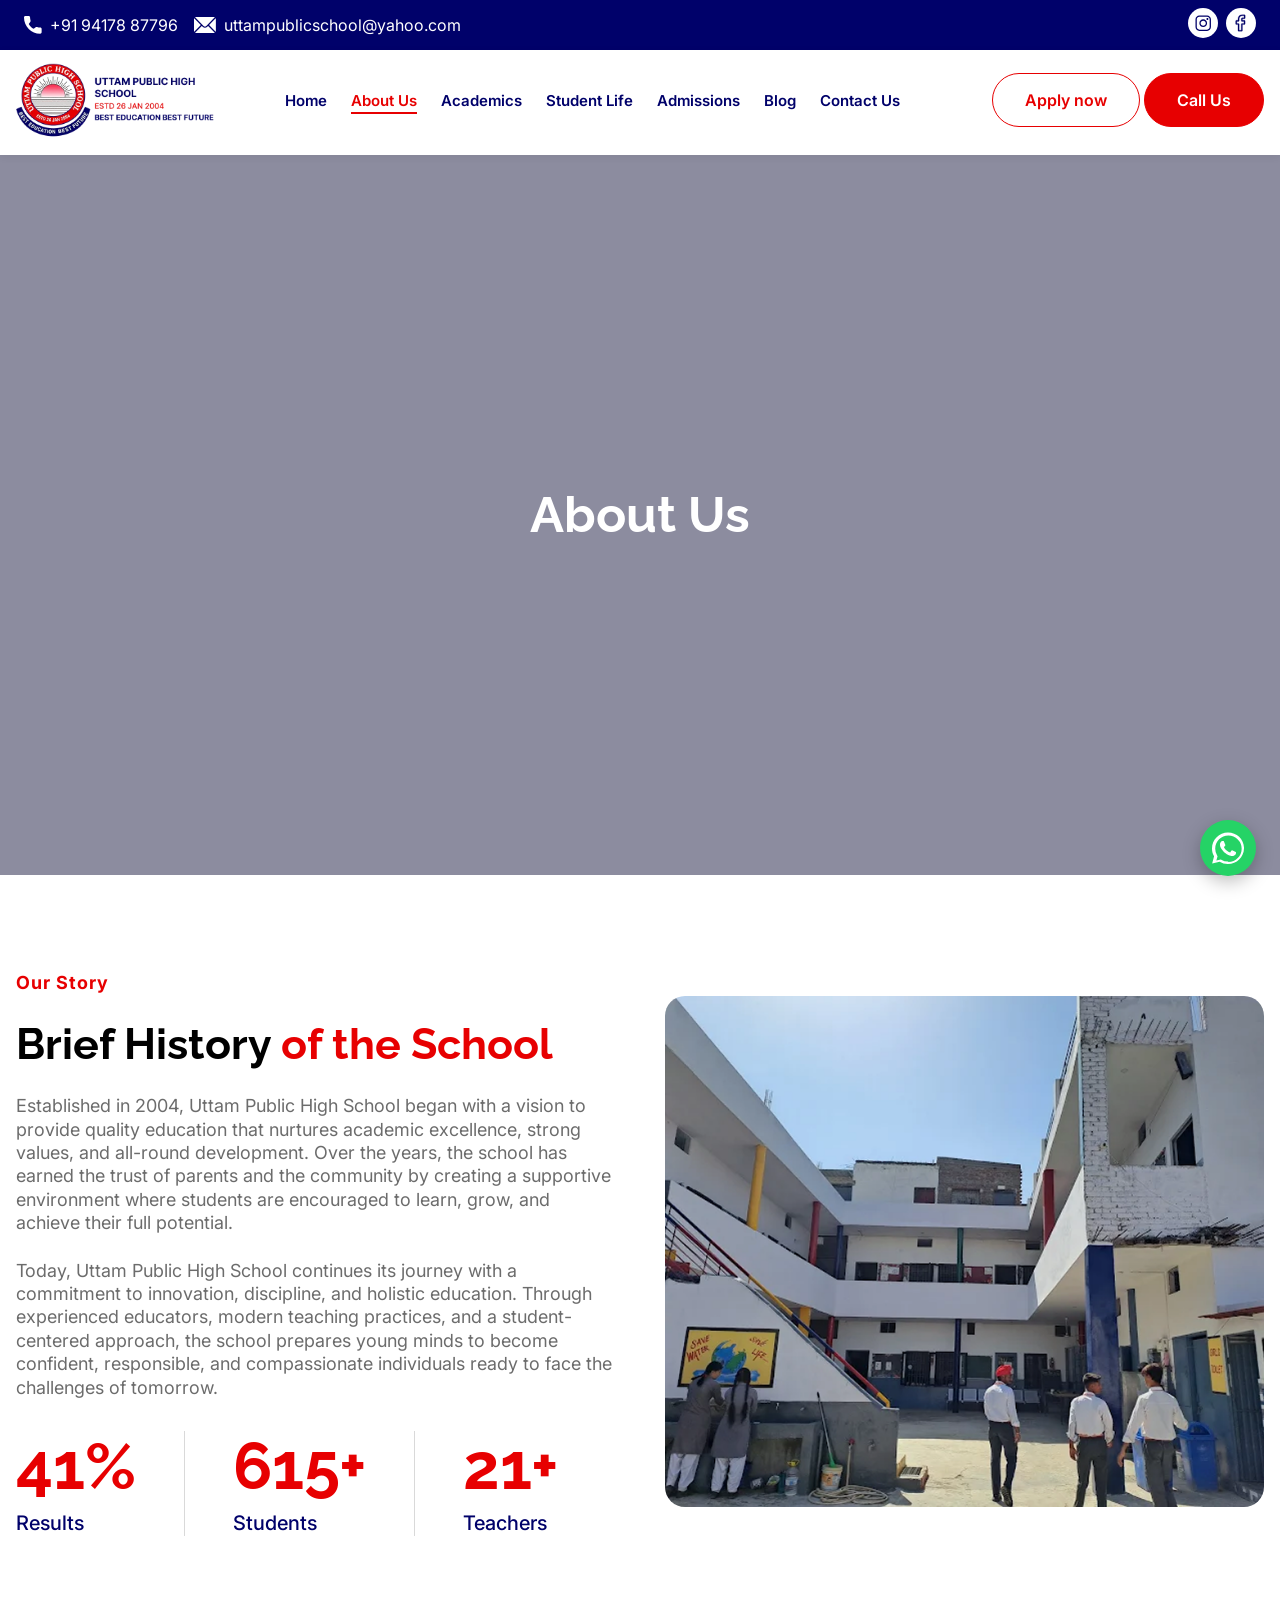
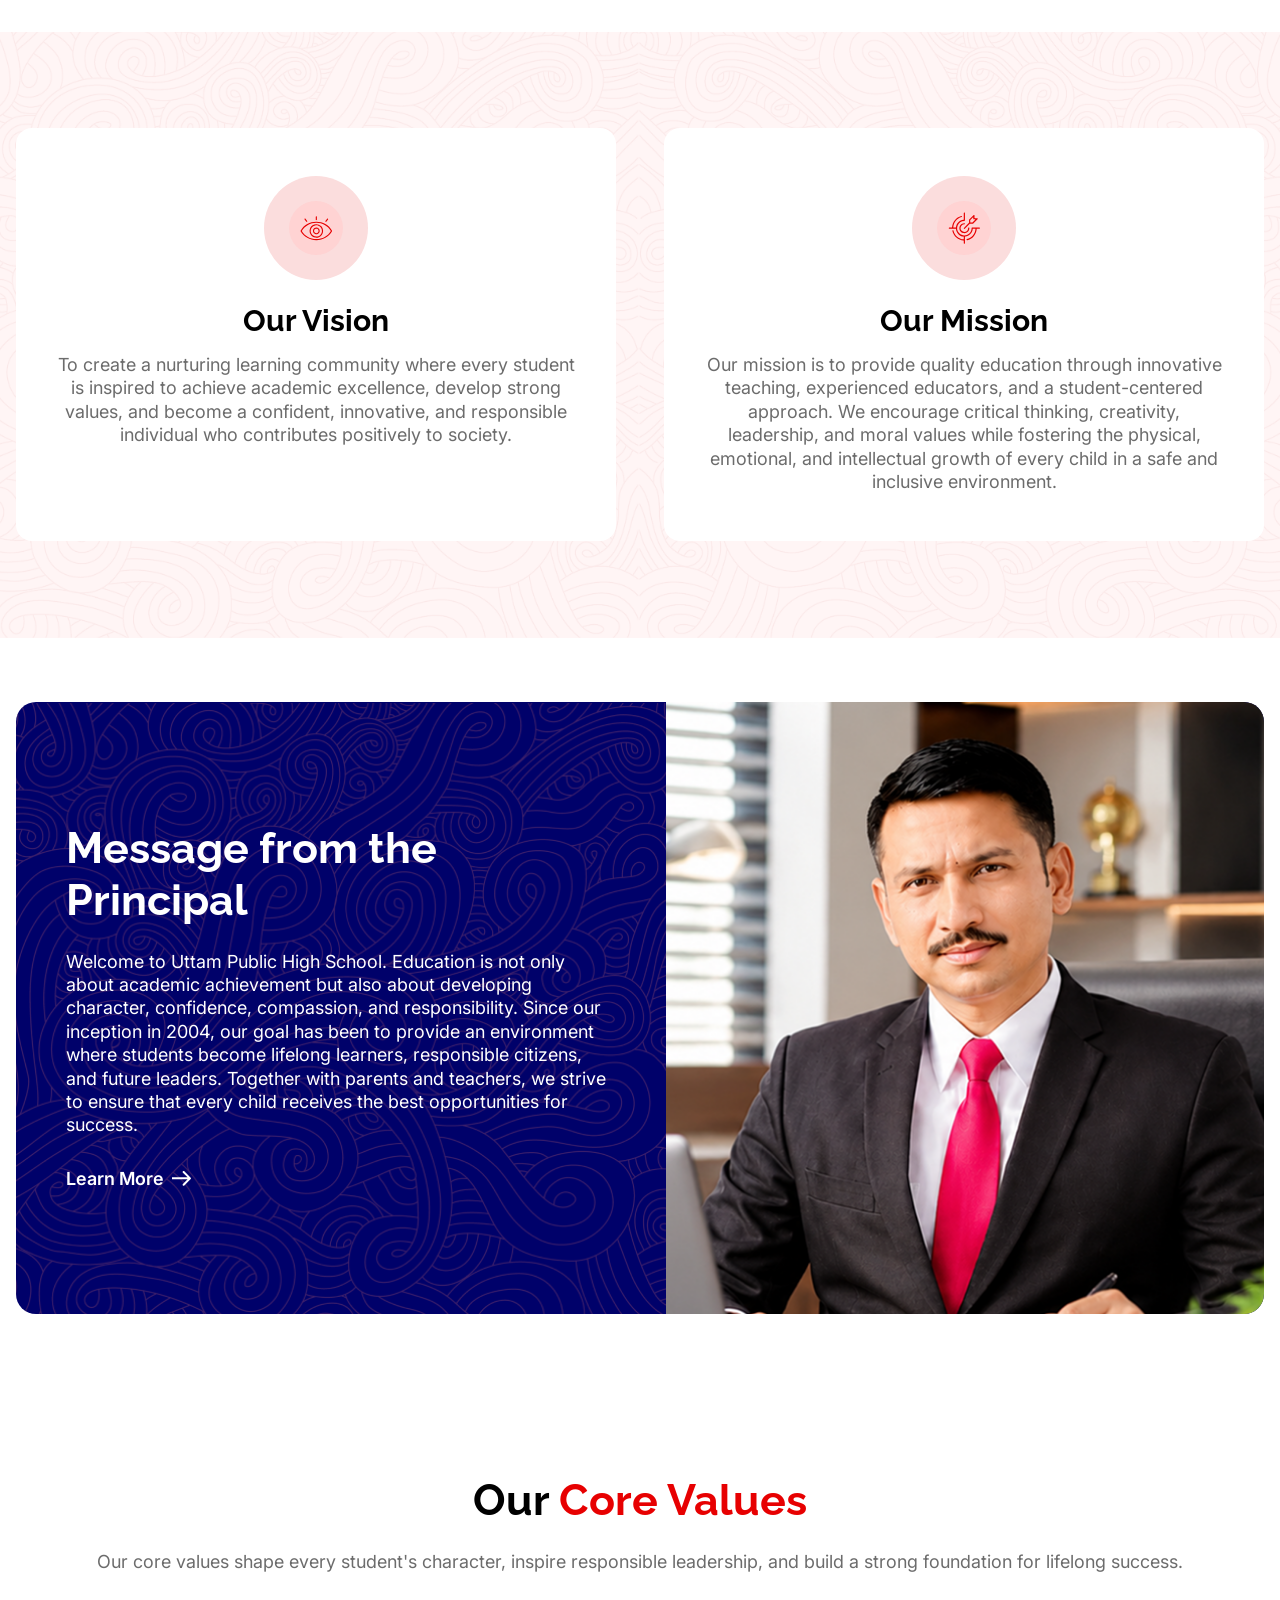
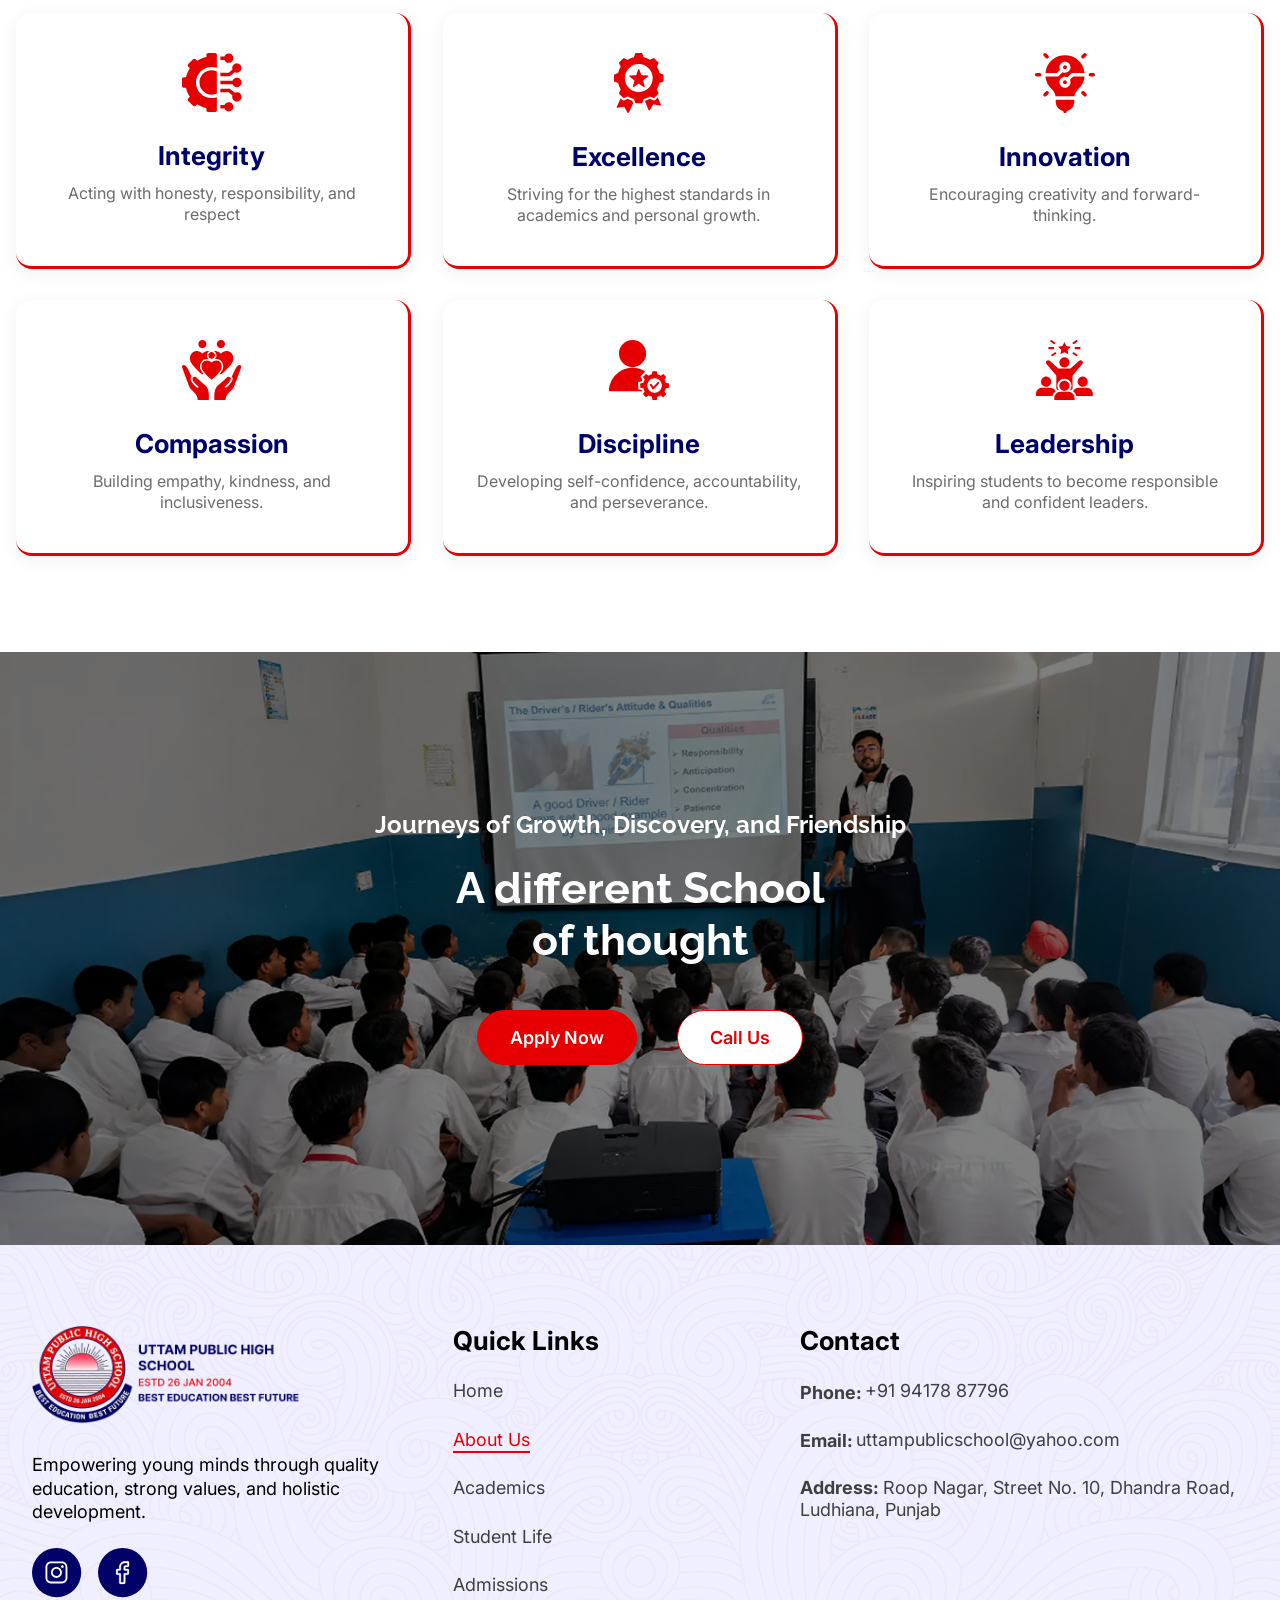
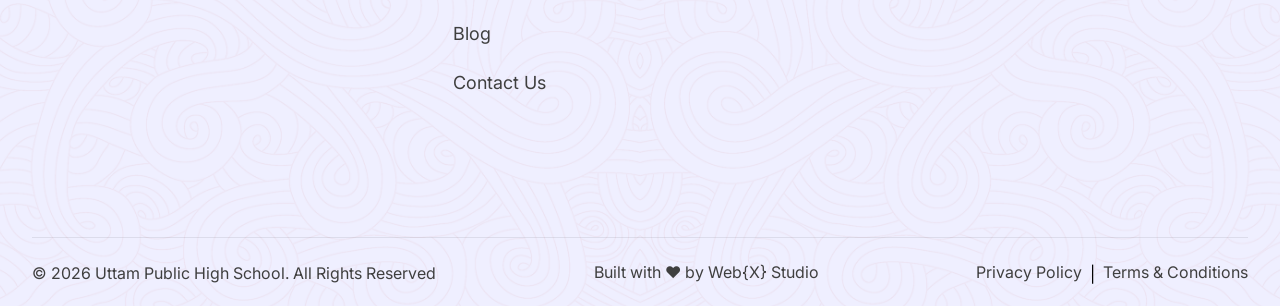
==== commit e481517a: "updated symbol" ====
--- a/about.html
+++ b/about.html
@@ -228,7 +228,7 @@
 
     <div class="footer-bottom">
         <p>&copy; 2026 Uttam Public High School. All Rights Reserved</p>
-        <p><a href="https://www.thewebxstudio.com/" target="_blank" rel="noopener">Built with love by Web{X} Studio</a></p>
+        <p><a href="https://www.thewebxstudio.com/" target="_blank" rel="noopener">Built with ❤️ by Web{X} Studio</a></p>
         <div class="footer-legal">
             <a href="/privacy-policy">Privacy Policy</a>
             <span>|</span>
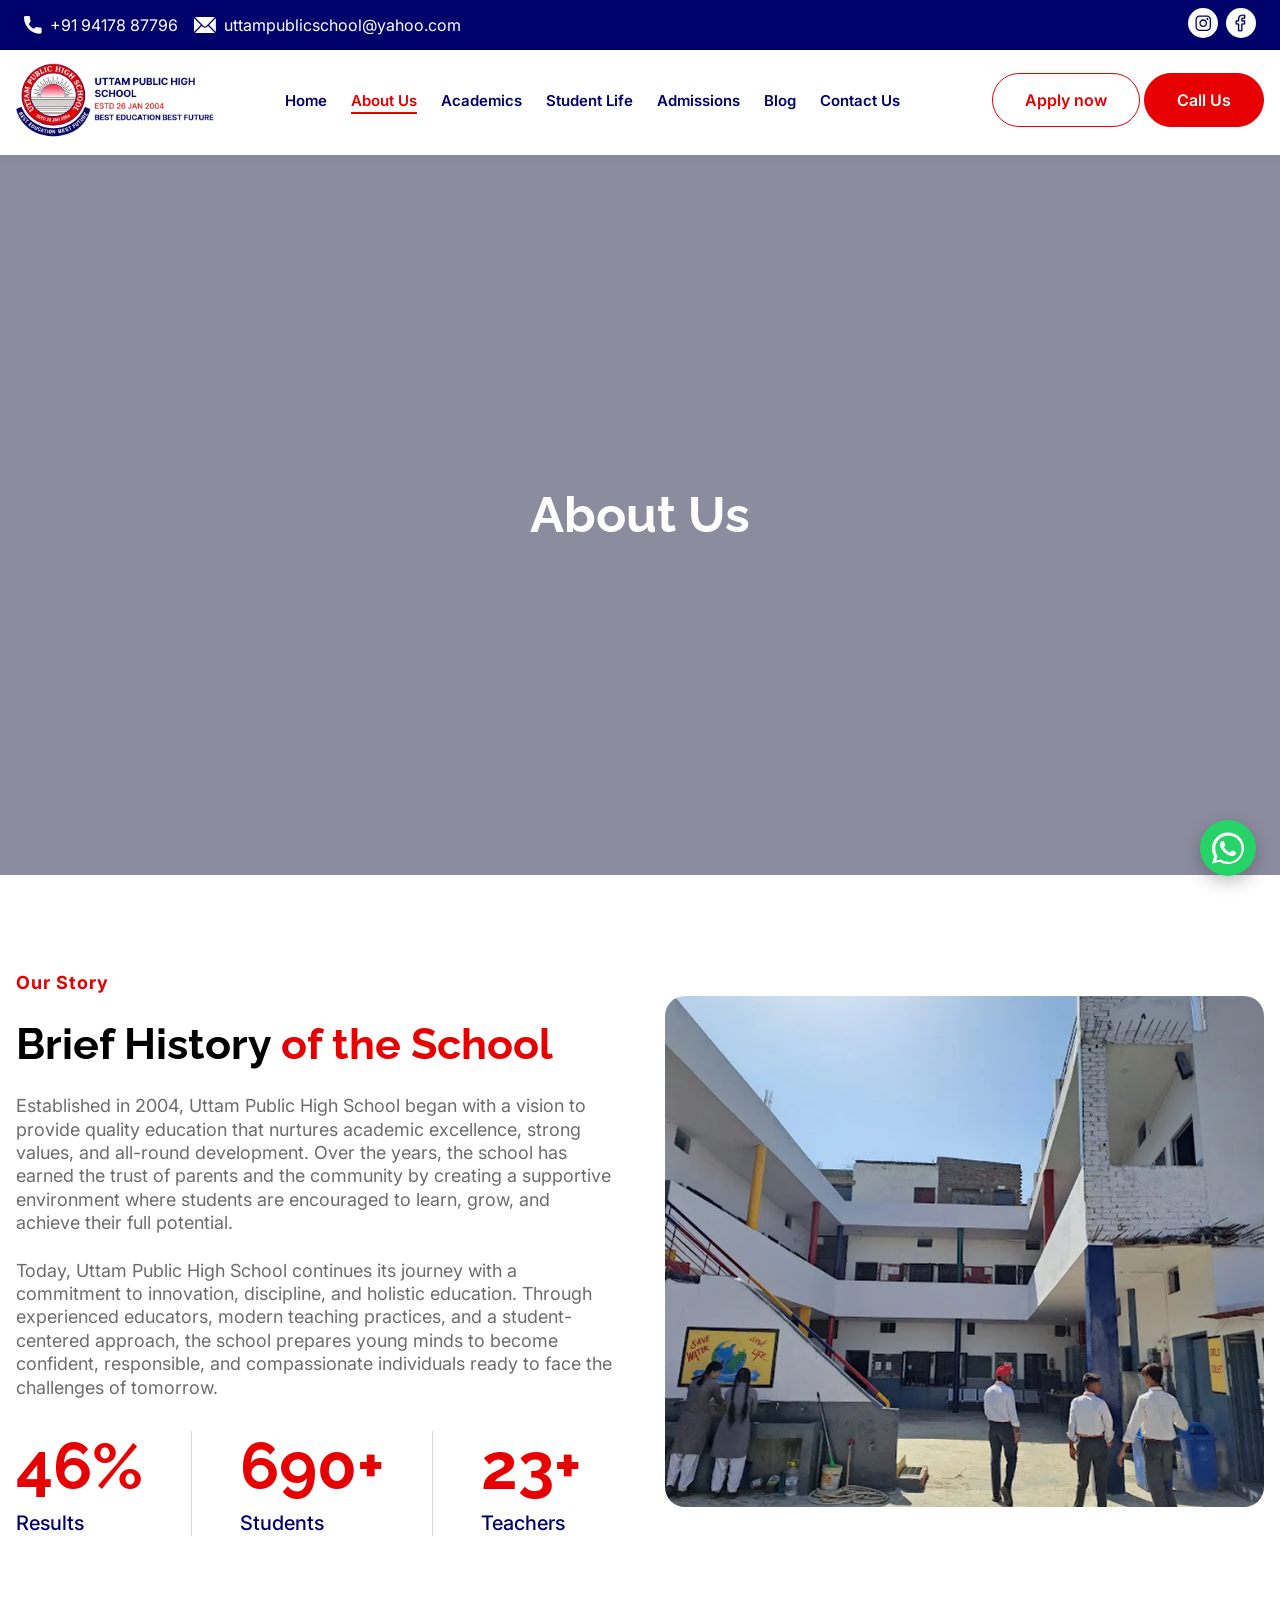
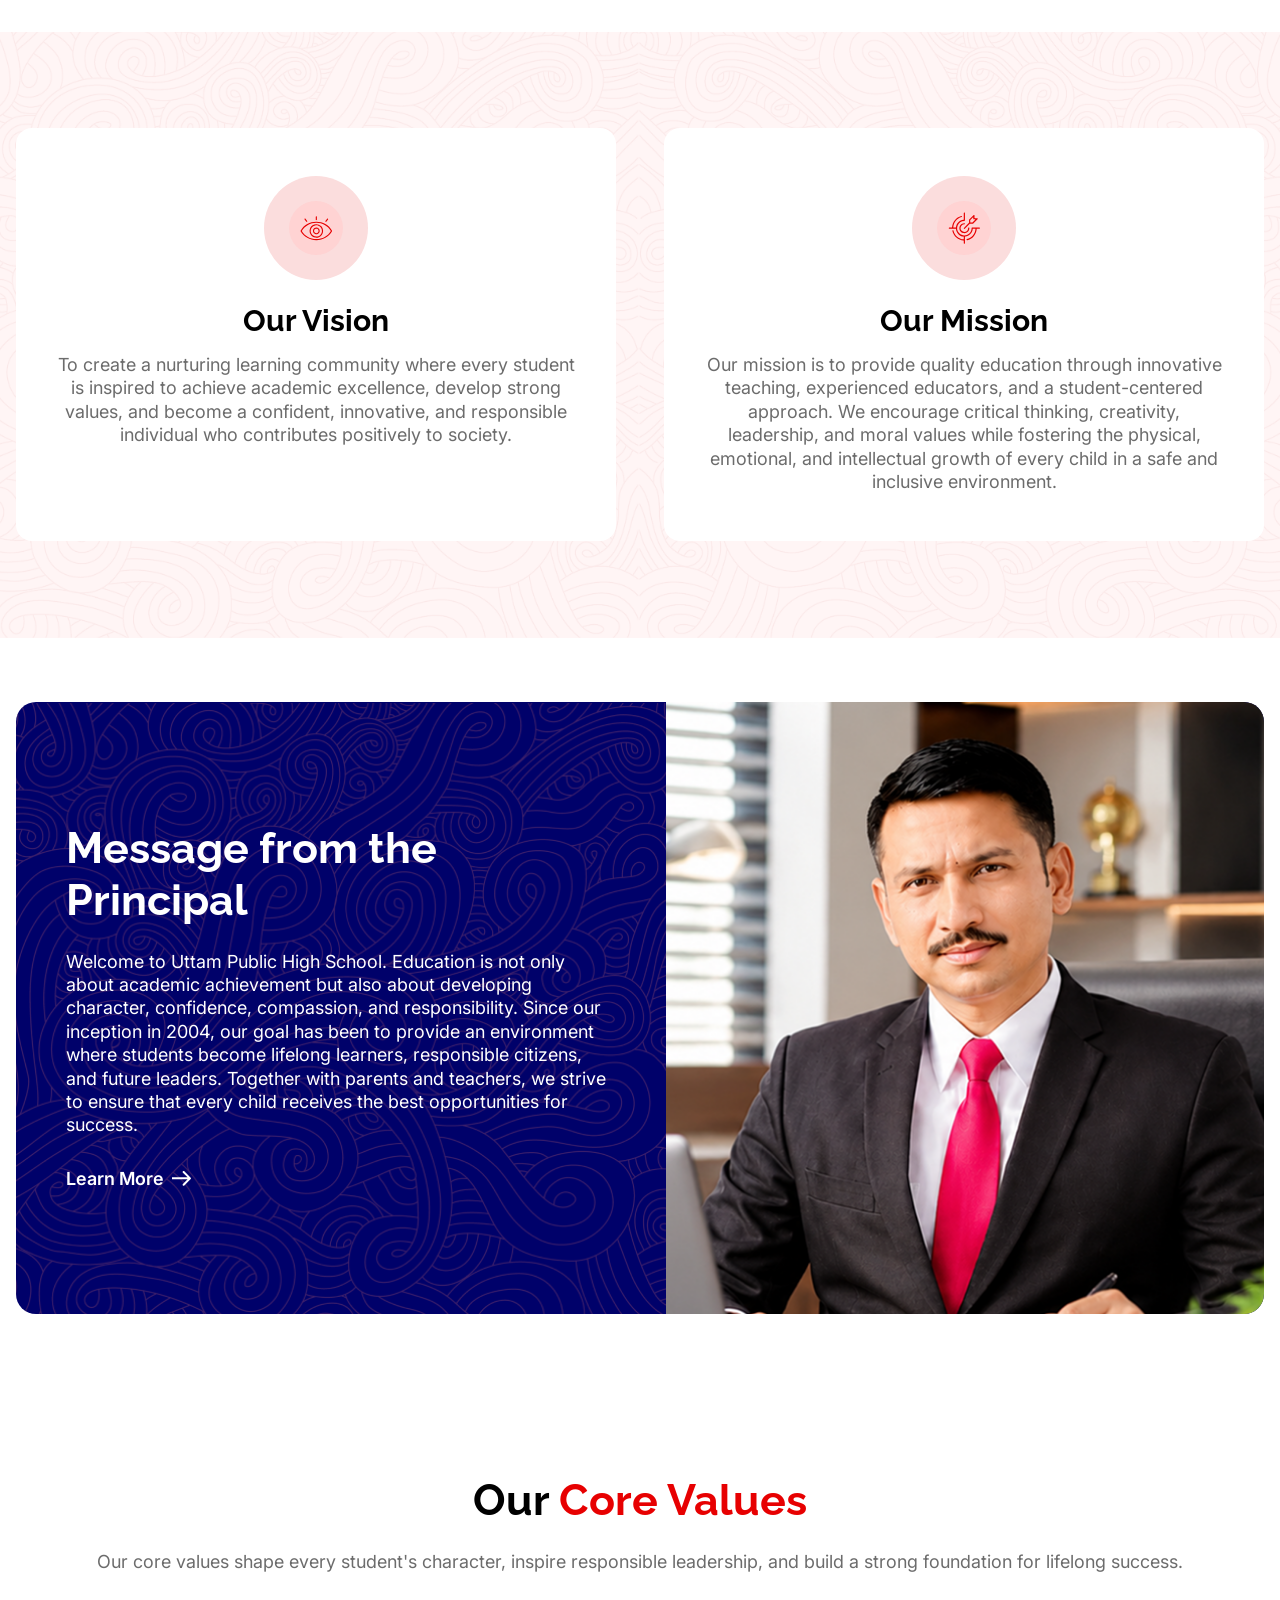
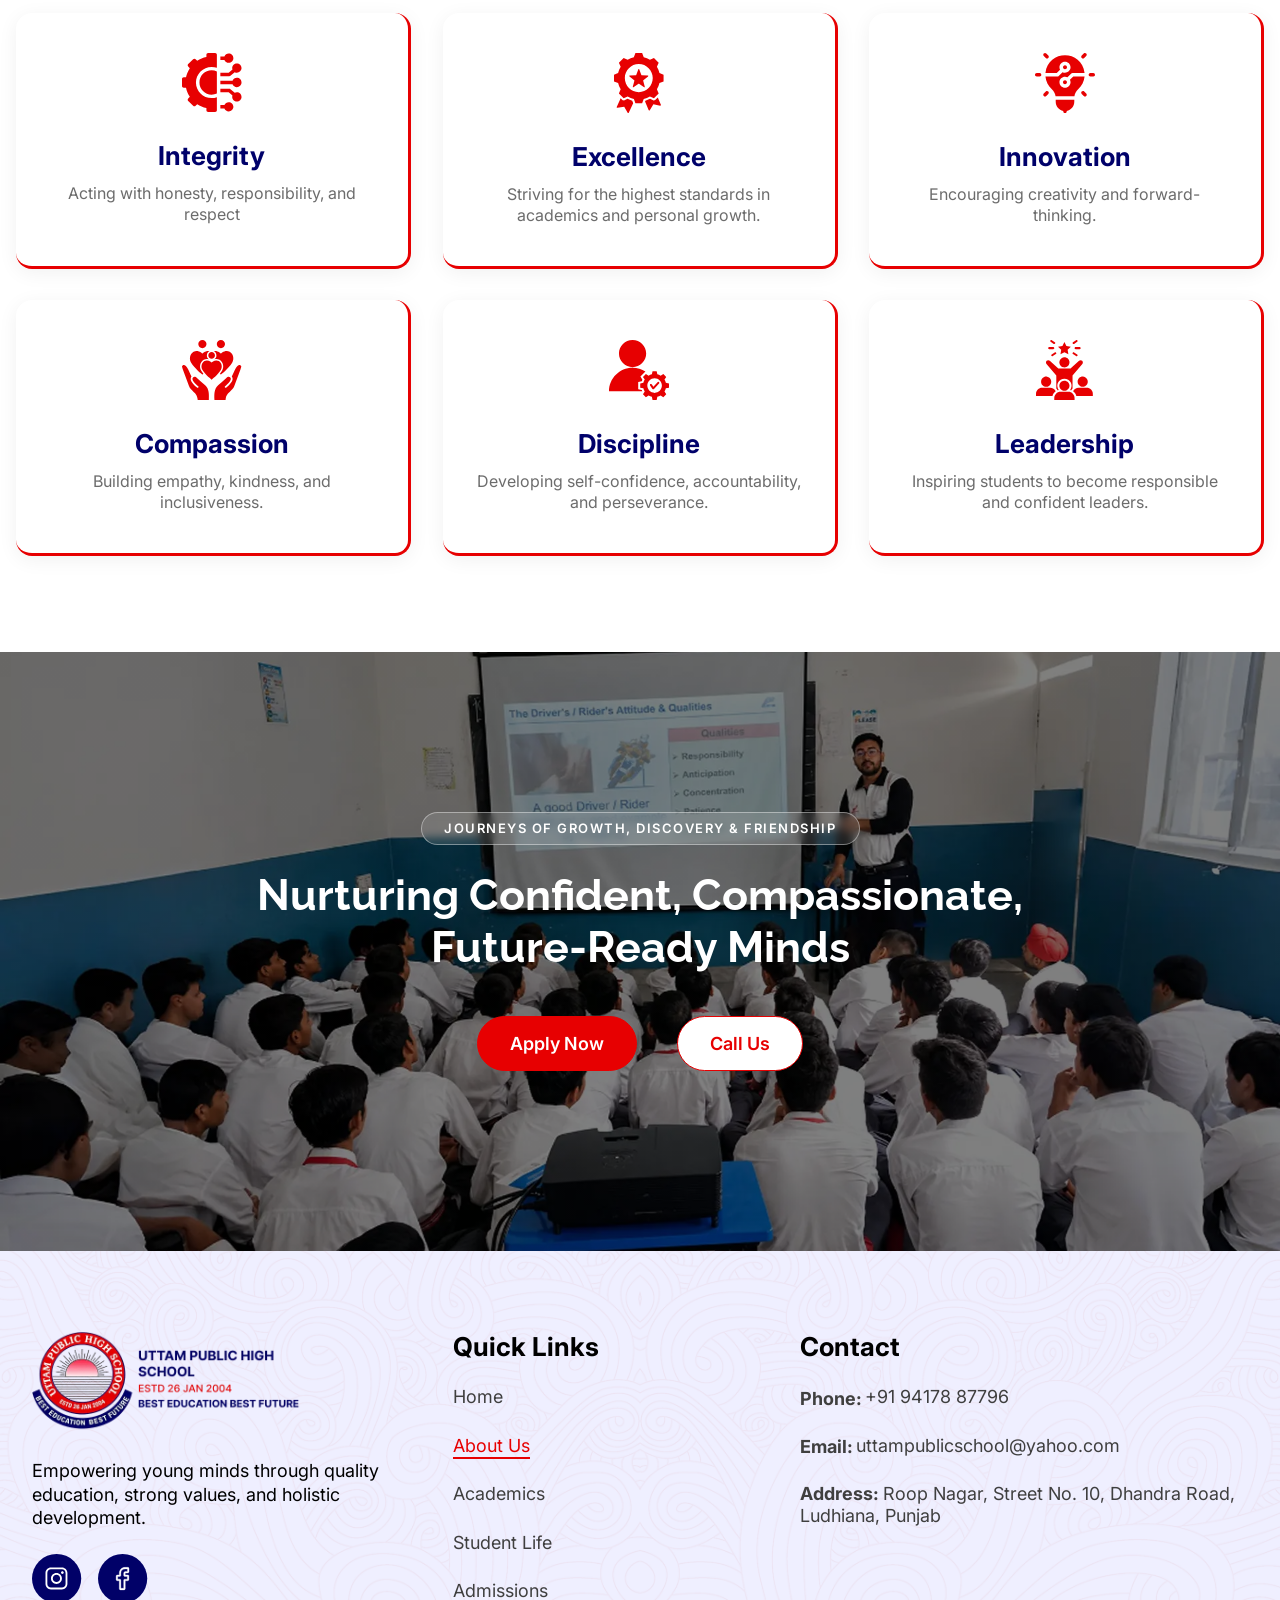
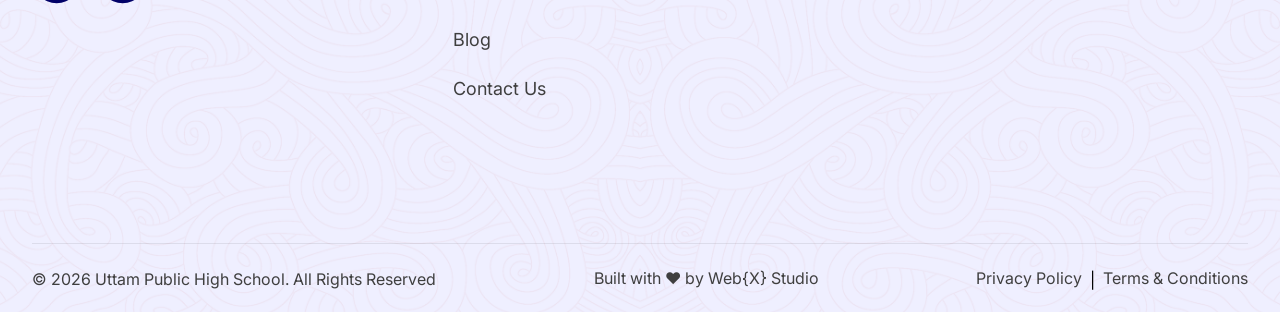
==== commit 7fe12ce3: "Redesign CTA: capsule eyebrow + value-driven headline - First line becomes a glassy capsule "eyebrow" ====
--- a/about.html
+++ b/about.html
@@ -180,8 +180,8 @@
 
 <section class="cta">
     <div class="wrapper-cta">
-        <h3 class="text-center text-white semi-bold" data-reveal="fade-up">Journeys of Growth, Discovery, and Friendship</h3>
-        <h2 class="text-center" data-reveal="fade-up" style="--reveal-delay:.1s">A different School <br>of thought</h2>
+        <span class="cta-eyebrow" data-reveal="fade-up">Journeys of Growth, Discovery &amp; Friendship</span>
+        <h2 class="text-center" data-reveal="fade-up" style="--reveal-delay:.1s">Nurturing Confident, Compassionate,<br>Future-Ready Minds</h2>
         <div class="cta-wrapper" data-reveal="fade-up" style="--reveal-delay:.2s">
             <a href="/admissions" class="btn-primary">Apply Now</a>
             <a href="tel:+919417887796" class="btn-secondary">Call Us</a>
--- a/style.css
+++ b/style.css
@@ -1041,9 +1041,31 @@
     margin: 0 auto;
 }
 
-.cta h3 {
-    font-size: 24px;
-    font-weight: 700;
+/* CTA eyebrow — a glassy capsule above the headline */
+.cta-eyebrow {
+    display: inline-block;
+    margin-bottom: 1.5rem;
+    padding: 0.55rem 1.4rem;
+    border-radius: 999px;
+    background: rgba(255, 255, 255, 0.12);
+    border: 1px solid rgba(255, 255, 255, 0.4);
+    -webkit-backdrop-filter: blur(4px);
+    backdrop-filter: blur(4px);
+    color: #fff;
+    font-size: 13px;
+    font-weight: 600;
+    letter-spacing: 1.5px;
+    text-transform: uppercase;
+    line-height: 1;
+}
+
+@media (max-width: 576px) {
+    .cta-eyebrow {
+        font-size: 11px;
+        letter-spacing: 0.3px;
+        text-transform: none;
+        padding: 0.5rem 1rem;
+    }
 }
 
 /* Activity gallery sits flush — no section padding */
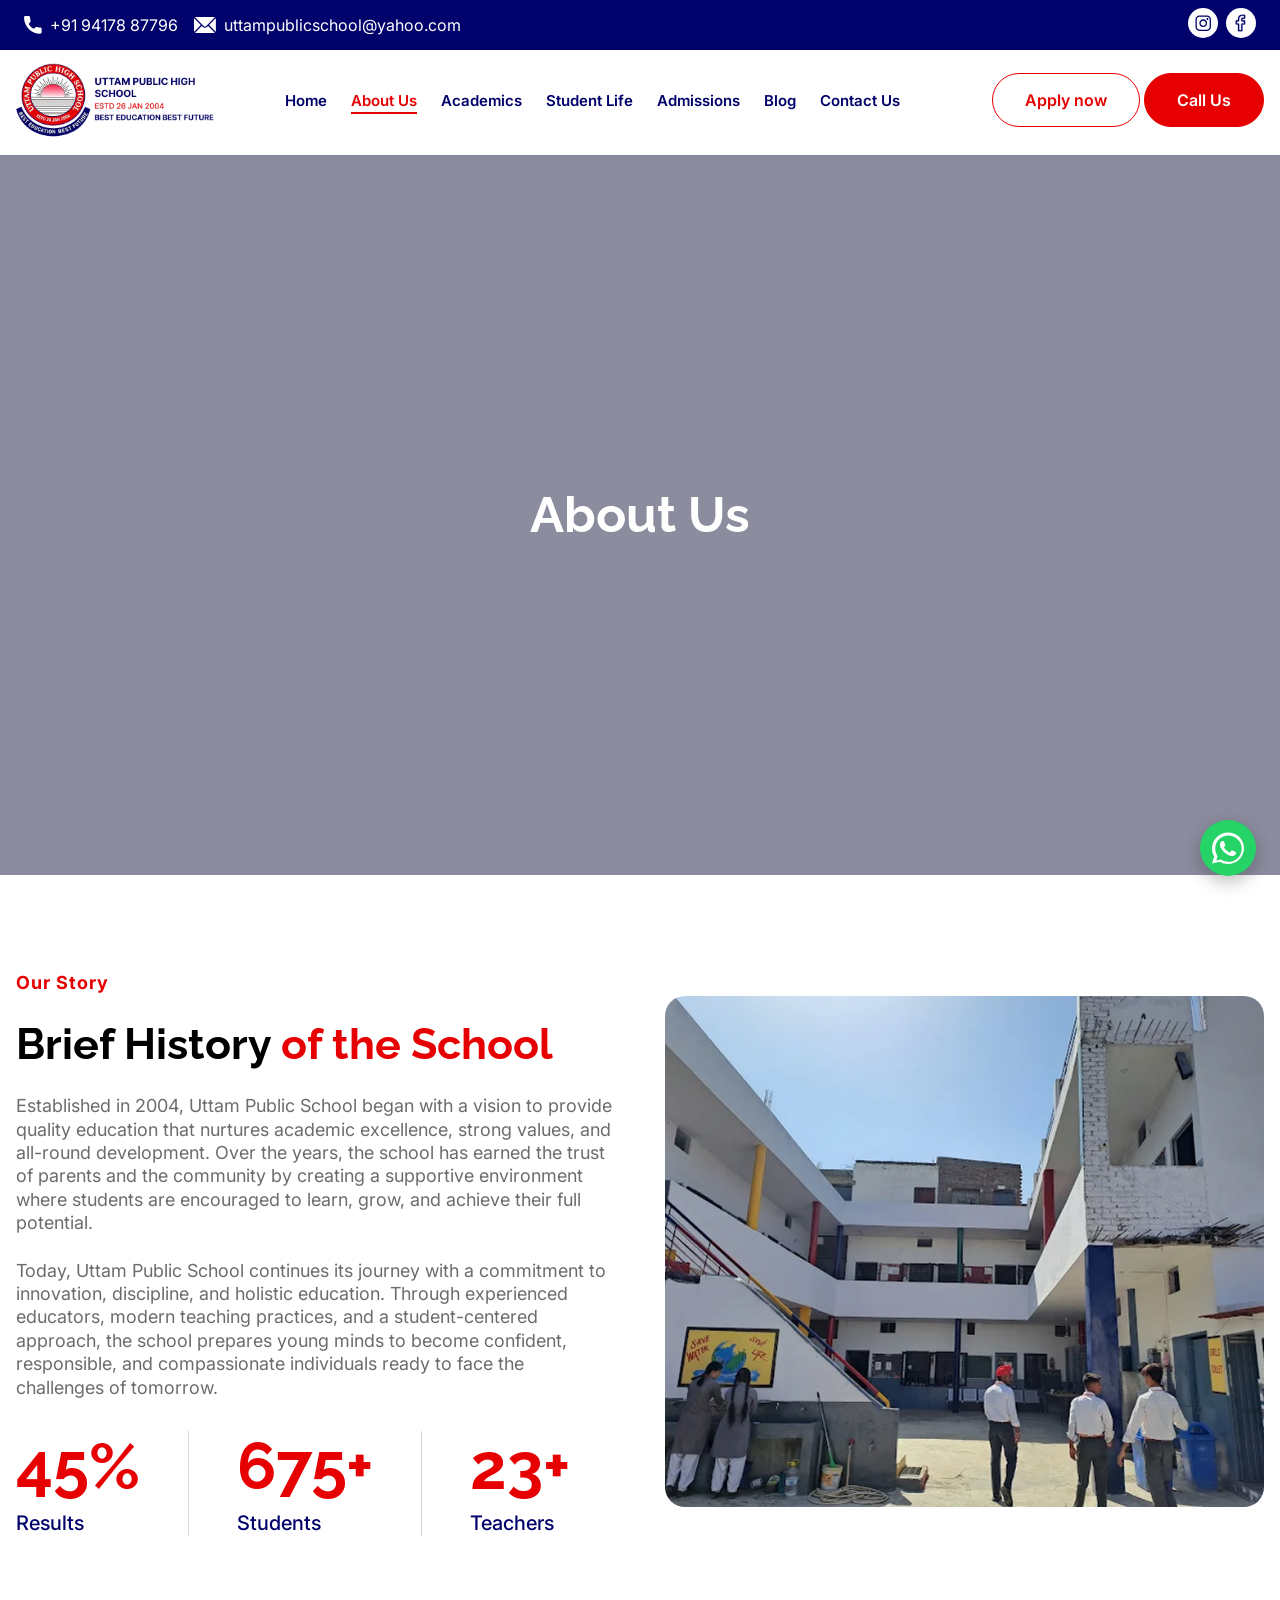
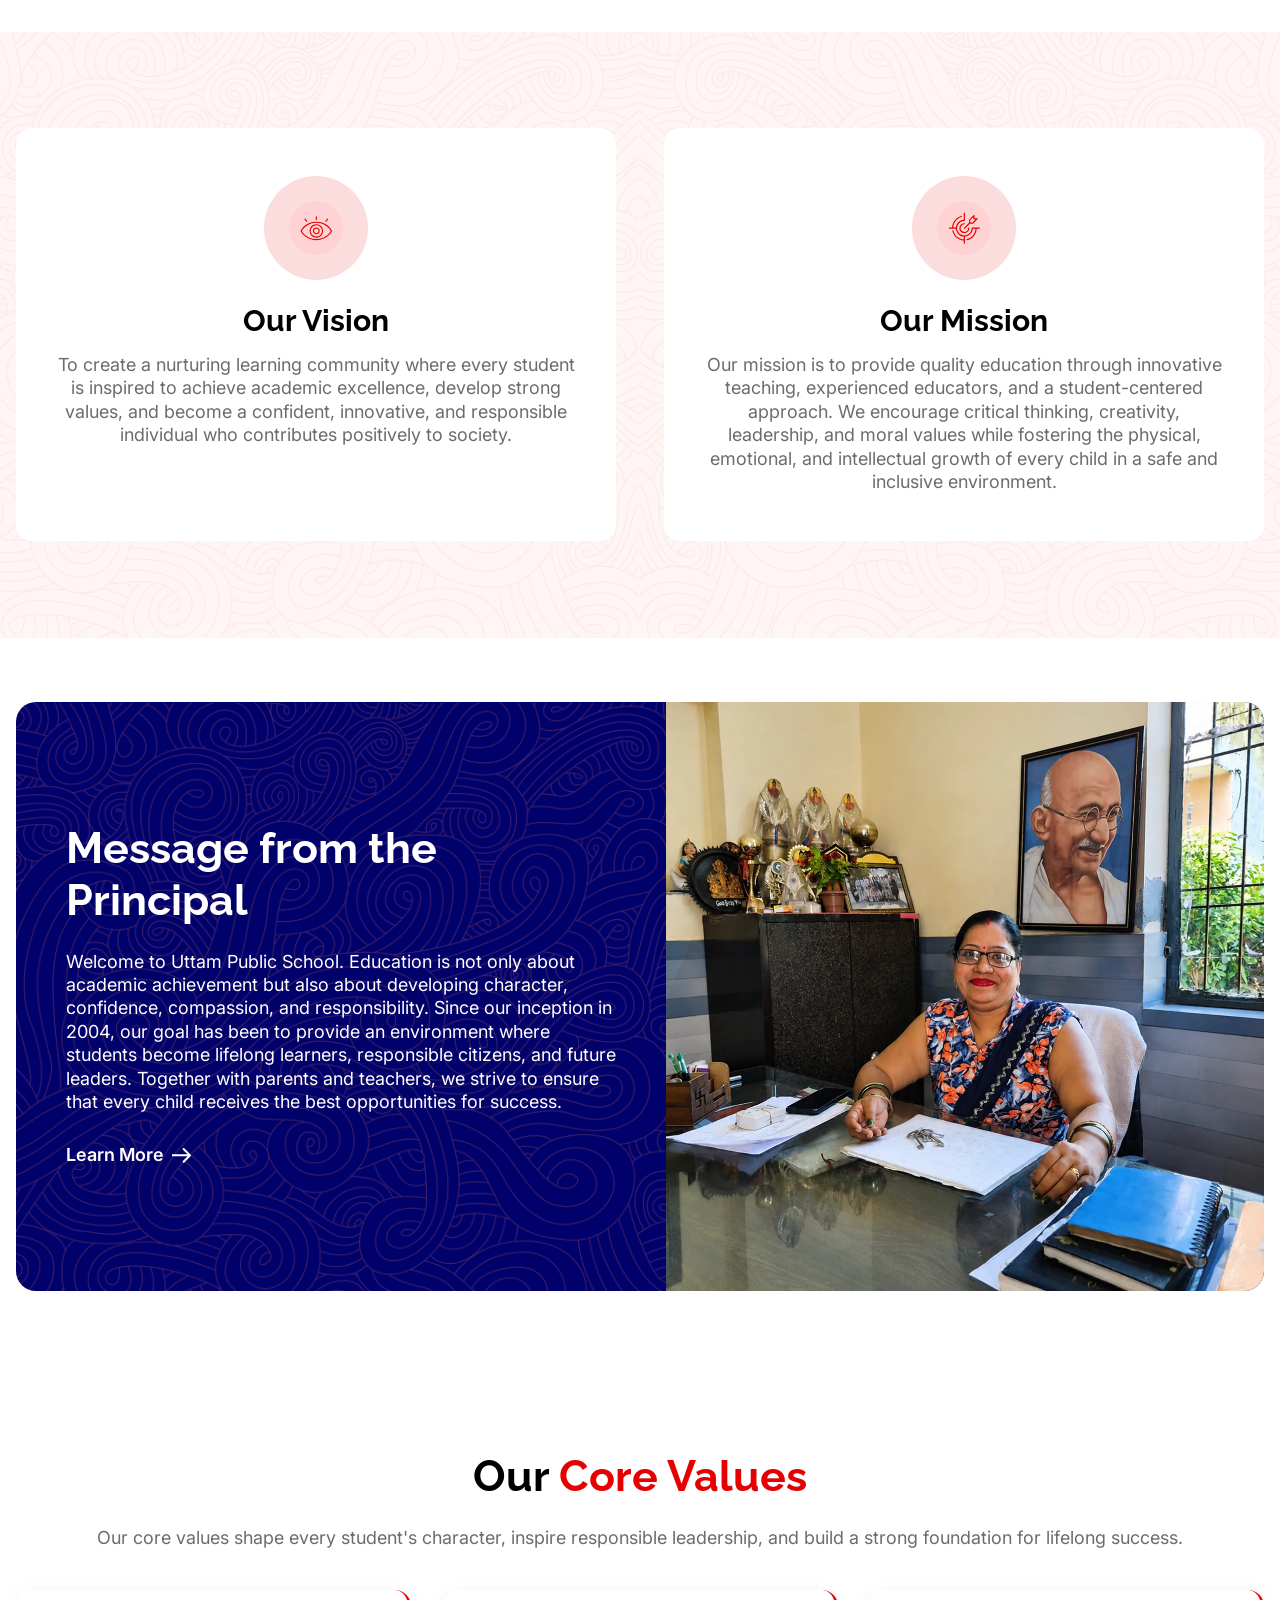
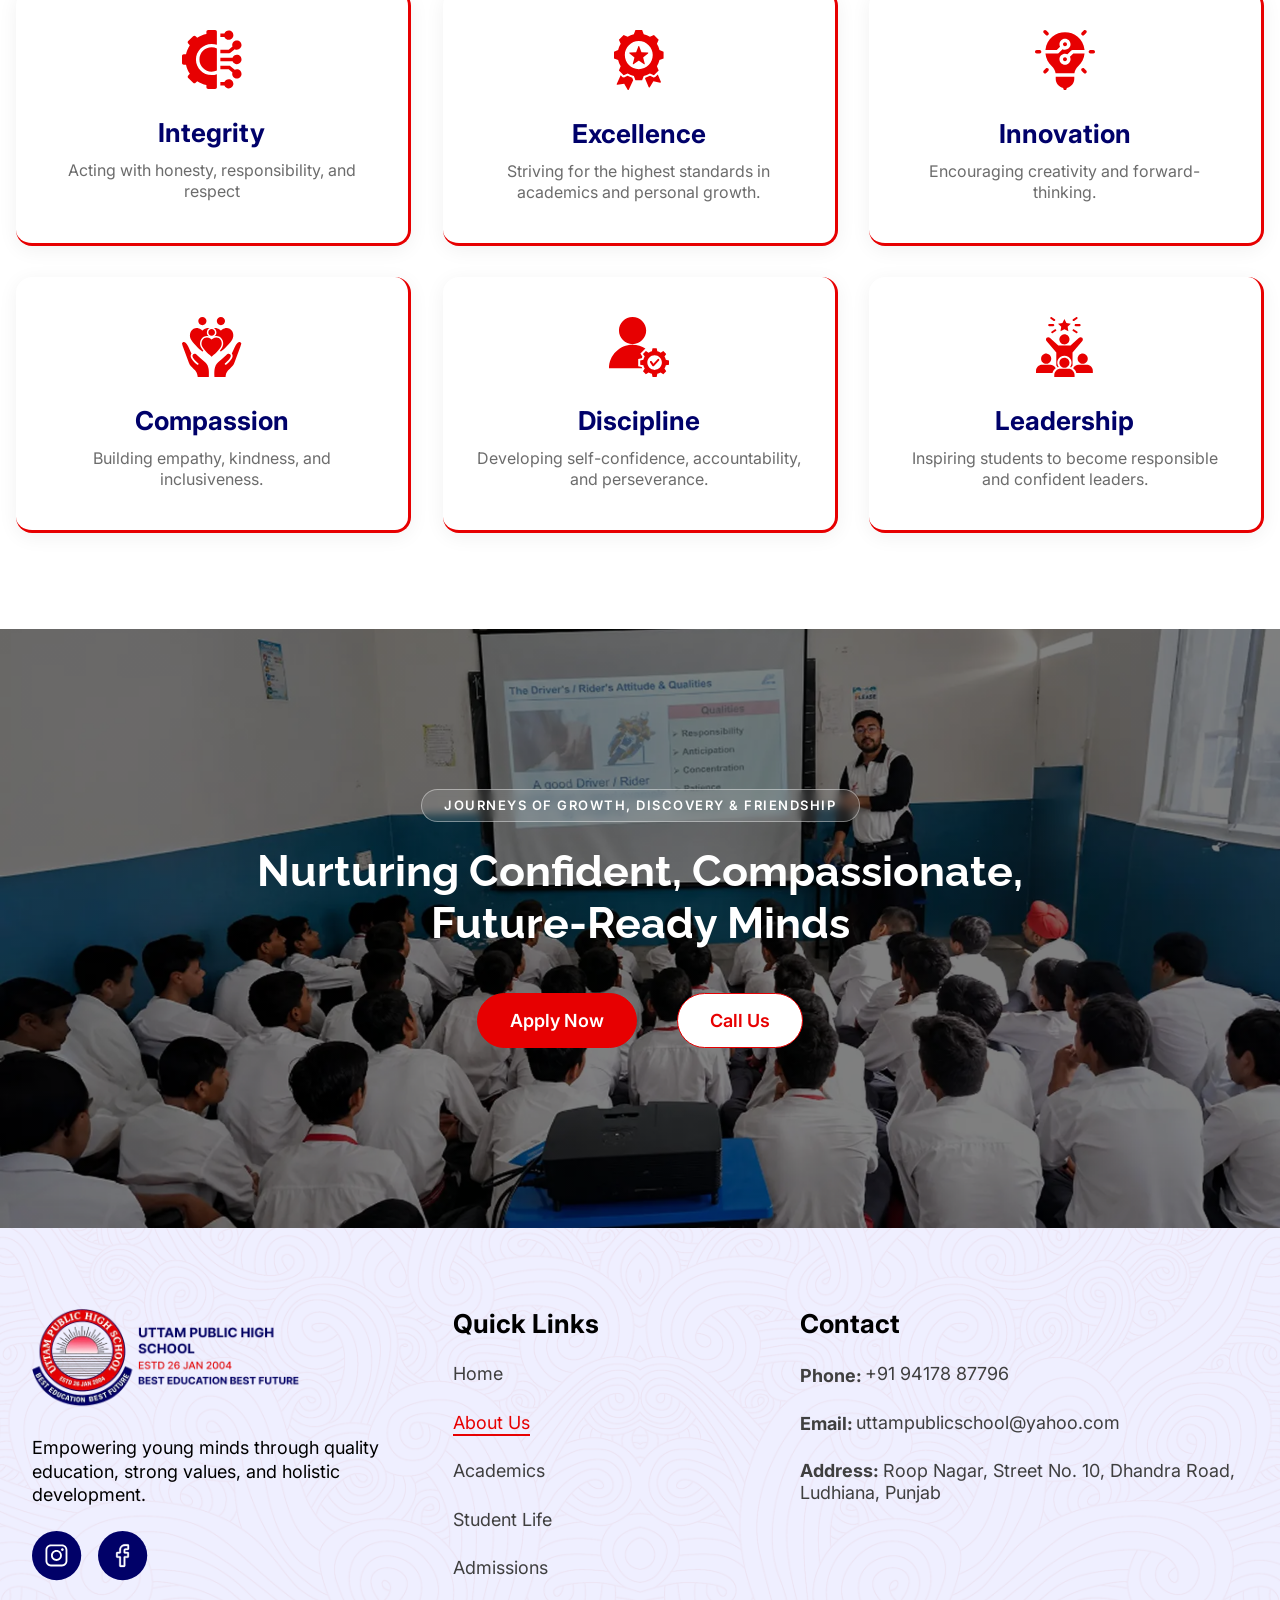
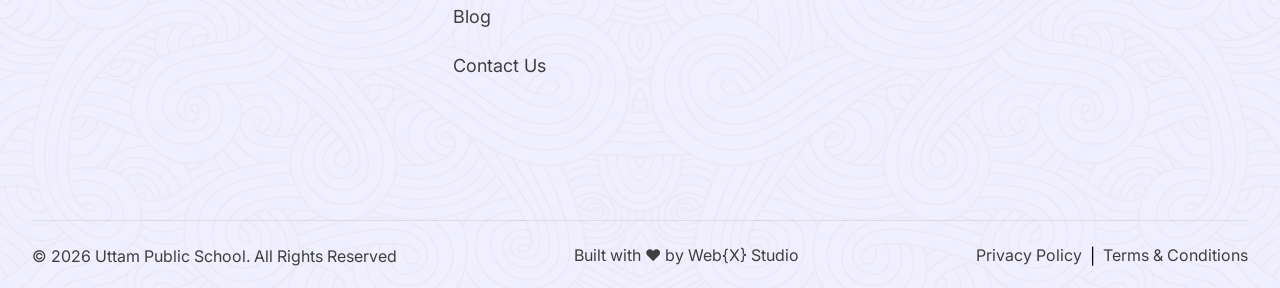
==== commit 66d74357: "Update hero sliders, rename school, compress images Replace the hero slider photography with the new" ====
--- a/about.html
+++ b/about.html
@@ -3,8 +3,8 @@
 <head>
     <meta charset="UTF-8">
     <meta name="viewport" content="width=device-width, initial-scale=1.0">
-    <title>About Us | Uttam Public High School</title>
-    <meta name="description" content="Learn about Uttam Public High School in Ludhiana - our history since 2004, our vision and mission, and the core values that shape confident, responsible students.">
+    <title>About Us | Uttam Public School</title>
+    <meta name="description" content="Learn about Uttam Public School in Ludhiana - our history since 2004, our vision and mission, and the core values that shape confident, responsible students.">
     <link rel="icon" type="image/png" href="Assets/icons/favicon.png">
     <link rel="stylesheet" href="style.css">
     <link rel="stylesheet" href="utility.css">
@@ -31,7 +31,7 @@
     </section>
     <header class="navbar">
             <div class="wrapper flex spacebetween align-center">
-                <div class="logo-left"> <a href="/"><img src="Assets/icons/uttam public high school.webp" alt="uttam public high school logo" class="logo"></a></div>
+                <div class="logo-left"> <a href="/"><img src="Assets/icons/uttam public high school.webp" alt="Uttam Public School logo" class="logo"></a></div>
                 <div class="nav-menu flex align-center gap-3" id="navMenu">
                     <div class="links-wrapper flex gap-1">
                         <a href="/" class="nav-links">Home</a>
@@ -64,8 +64,8 @@
         <div class="right-about" data-reveal="fade-right">
             <p class="hairline">Our Story</p>
             <h2>Brief History <span class="highlight-red">of the School</span></h2>
-            <p class="text-regular">Established in 2004, Uttam Public High School began with a vision to provide quality education that nurtures academic excellence, strong values, and all-round development. Over the years, the school has earned the trust of parents and the community by creating a supportive environment where students are encouraged to learn, grow, and achieve their full potential.</p>
-            <p class="text-regular">Today, Uttam Public High School continues its journey with a commitment to innovation, discipline, and holistic education. Through experienced educators, modern teaching practices, and a student-centered approach, the school prepares young minds to become confident, responsible, and compassionate individuals ready to face the challenges of tomorrow.</p>
+            <p class="text-regular">Established in 2004, Uttam Public School began with a vision to provide quality education that nurtures academic excellence, strong values, and all-round development. Over the years, the school has earned the trust of parents and the community by creating a supportive environment where students are encouraged to learn, grow, and achieve their full potential.</p>
+            <p class="text-regular">Today, Uttam Public School continues its journey with a commitment to innovation, discipline, and holistic education. Through experienced educators, modern teaching practices, and a student-centered approach, the school prepares young minds to become confident, responsible, and compassionate individuals ready to face the challenges of tomorrow.</p>
 
             <div class="mini-stats">
                 <div class="stat-item">
@@ -84,7 +84,7 @@
         </div>
         <div class="right-about" data-reveal="fade-left">
             <div class="image-container">
-                <img src="Assets/Image/about us building.png" alt="Uttam Public High School building" class="about-building-image">
+                <img src="Assets/Image/about us building.png" alt="Uttam Public School building" class="about-building-image">
             </div>
         </div>
     </div>
@@ -116,11 +116,11 @@
         <div class="blue-box no-margin-top" data-reveal="fade-up">
             <div class="left-container-blue-box">
                 <h2 class="text-white">Message from the Principal</h2>
-                <p class="text-white mb-md">Welcome to Uttam Public High School. Education is not only about academic achievement but also about developing character, confidence, compassion, and responsibility. Since our inception in 2004, our goal has been to provide an environment where students become lifelong learners, responsible citizens, and future leaders. Together with parents and teachers, we strive to ensure that every child receives the best opportunities for success.</p>
+                <p class="text-white mb-md">Welcome to Uttam Public School. Education is not only about academic achievement but also about developing character, confidence, compassion, and responsibility. Since our inception in 2004, our goal has been to provide an environment where students become lifelong learners, responsible citizens, and future leaders. Together with parents and teachers, we strive to ensure that every child receives the best opportunities for success.</p>
                 <a href="/about" class="link-text-white">Learn More <img src="Assets/icons/white arrow.svg" alt="Arrow Icon"></a>
             </div>
             <div class="image-contianer-blue-box">
-                <img src="Assets/Image/principle image.png" alt="Principal Image" class="principal-image-mobile">
+                <img src="Assets/Image/principal.webp" alt="Principal of Uttam Public School" class="principal-image-mobile">
             </div>
         </div>
     </div>
@@ -193,7 +193,7 @@
     <div class="wrapper">
         <div class="footer-grid">
             <div class="logo-footer" data-reveal="fade-up">
-                <a href="/"><img src="Assets/icons/uttam public high school.webp" alt="uttam public high school logo" class="logo"></a>
+                <a href="/"><img src="Assets/icons/uttam public high school.webp" alt="Uttam Public School logo" class="logo"></a>
                 <p>Empowering young minds through quality education, strong values, and holistic development.</p>
                   <div class="footer-social">
                 <a href="https://www.instagram.com/uttampublichighschool" target="_blank" rel="noopener"><img src="Assets/icons/blue icon instagram.svg" alt="instagram icon"></a>
@@ -221,13 +221,13 @@
                 <div class="flex-footer"><p class="text-big-footer">Email:</p><a href="mailto:uttampublicschool@yahoo.com" class="footer-link">uttampublicschool@yahoo.com</a></div>
                 <div class="flex-footer top"><a href="https://maps.app.goo.gl/pHDM8bwAXitvCcsc6" target="_blank" rel="noopener" class="footer-link"><span class="text-big-footer">Address: </span>Roop Nagar, Street No. 10, Dhandra Road, Ludhiana, Punjab</a></div>
                 <div class="footer-map">
-                    <iframe src="https://maps.google.com/maps?q=Uttam%20Public%20School%2C%20Roop%20Nagar%2C%20Dhandra%20Road%2C%20Ludhiana%2C%20Punjab&output=embed" loading="lazy" referrerpolicy="no-referrer-when-downgrade" title="Uttam Public High School location map"></iframe>
+                    <iframe src="https://maps.google.com/maps?q=Uttam%20Public%20School%2C%20Roop%20Nagar%2C%20Dhandra%20Road%2C%20Ludhiana%2C%20Punjab&output=embed" loading="lazy" referrerpolicy="no-referrer-when-downgrade" title="Uttam Public School location map"></iframe>
                 </div>
         </div>
     </div>
 
     <div class="footer-bottom">
-        <p>&copy; 2026 Uttam Public High School. All Rights Reserved</p>
+        <p>&copy; 2026 Uttam Public School. All Rights Reserved</p>
         <p><a href="https://www.thewebxstudio.com/" target="_blank" rel="noopener">Built with ❤️ by Web{X} Studio</a></p>
         <div class="footer-legal">
             <a href="/privacy-policy">Privacy Policy</a>
--- a/style.css
+++ b/style.css
@@ -331,7 +331,7 @@
 
         .slides {
             display: flex;
-            width: 300%;
+            width: 500%;
             height: 100%;
             transition: transform 0.8s ease-in-out;
         }
@@ -376,7 +376,7 @@
     }
 
     .hero-mobile .slides {
-        width: 600%;
+        width: 700%;
     }
 
     .hero-mobile .slide {
@@ -728,7 +728,7 @@
     justify-content: center;
 }
 .image-contianer-blue-box{
-    background-image: url('Assets/Image/principle image.png');
+    background-image: url('Assets/Image/principal.webp');
     background-size: cover;
     background-position: center;
     background-repeat: no-repeat;
@@ -737,7 +737,7 @@
     min-height: 500px;
 }
 .image-contianer-blue-box.director-image-container{
-    background-image: url('Assets/Image/director.png');
+    background-image: url('Assets/Image/director.webp');
 }
 /* Opt-out for pages where the section already supplies its own top spacing */
 .blue-box.no-margin-top {
@@ -756,7 +756,10 @@
     max-width: 100%;
     padding: 60px;
 }
-.image-contianer-blue-box {
+/* Below 991px the portrait is shown as an <img>, so the background copy is
+   dropped. The director variant needs matching specificity to be reset too. */
+.image-contianer-blue-box,
+.image-contianer-blue-box.director-image-container {
     max-width: 100%;
     min-height: 0;
     height: 100%;
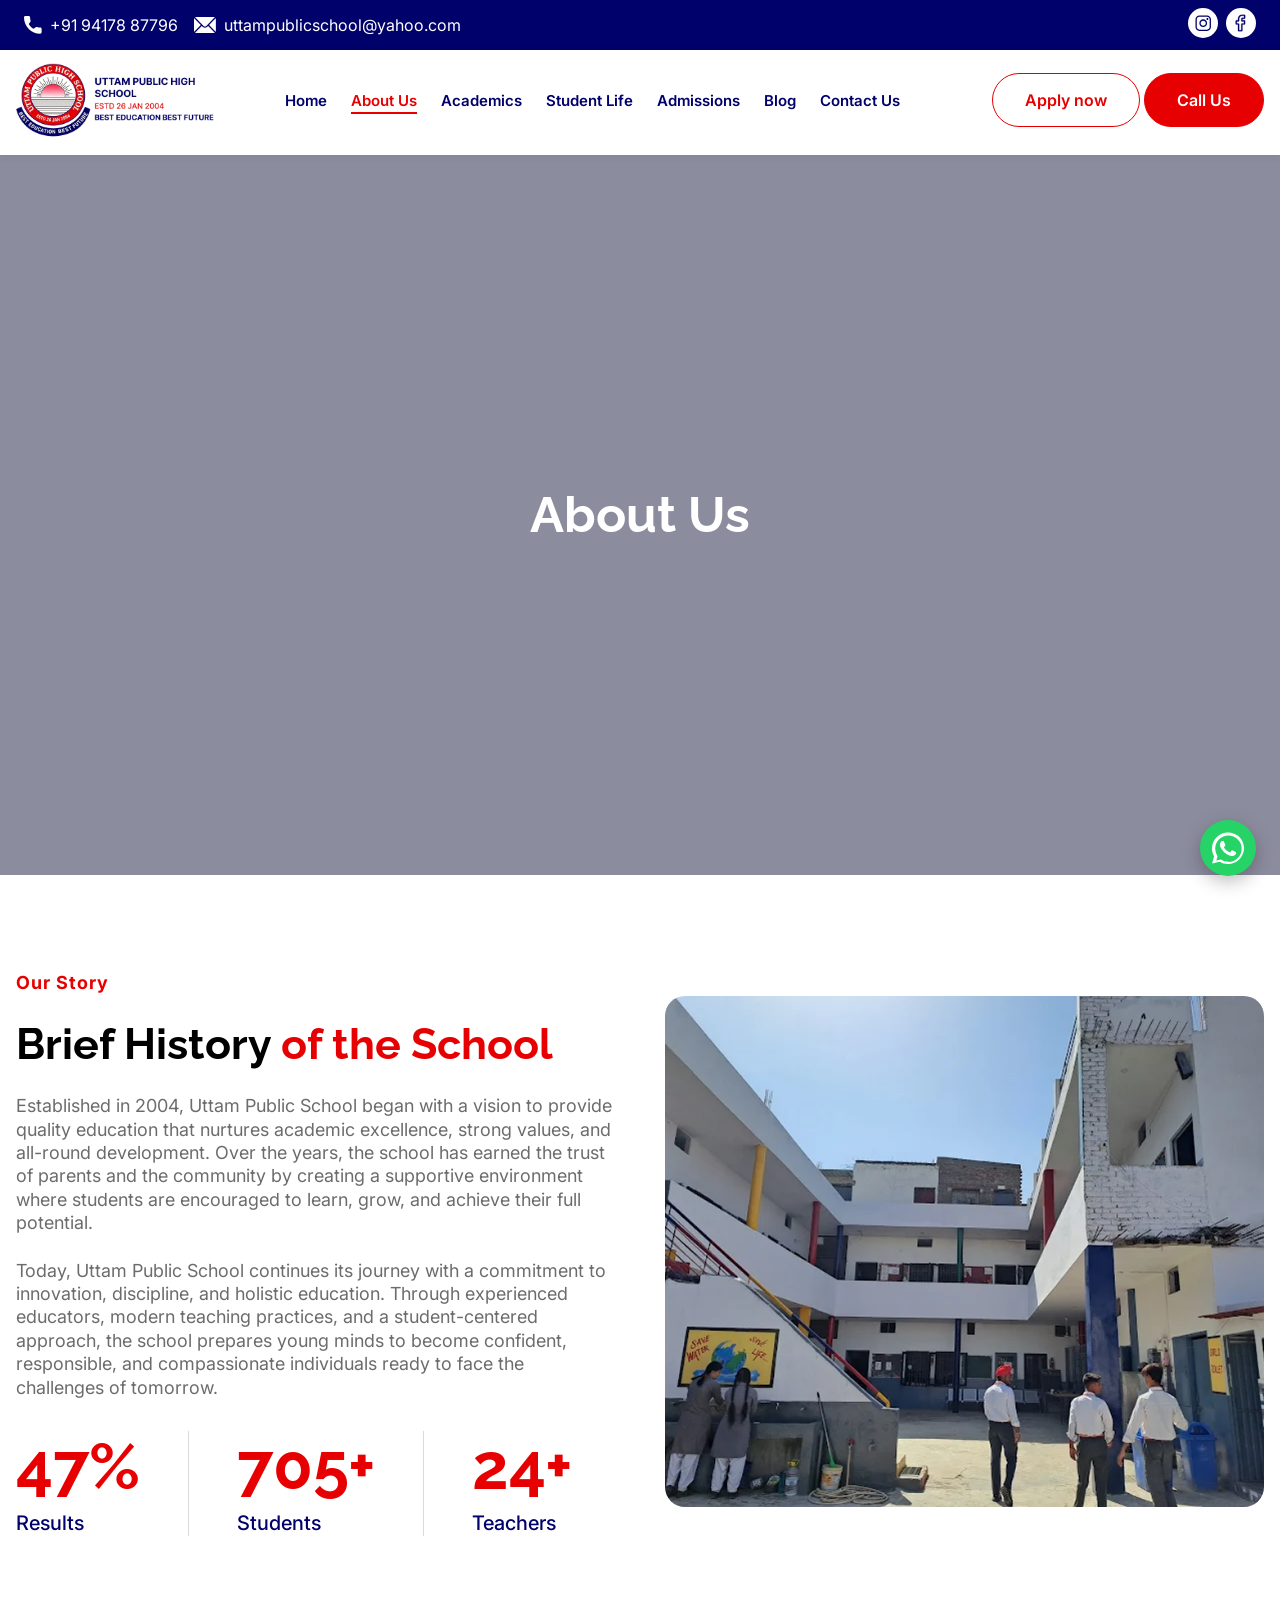
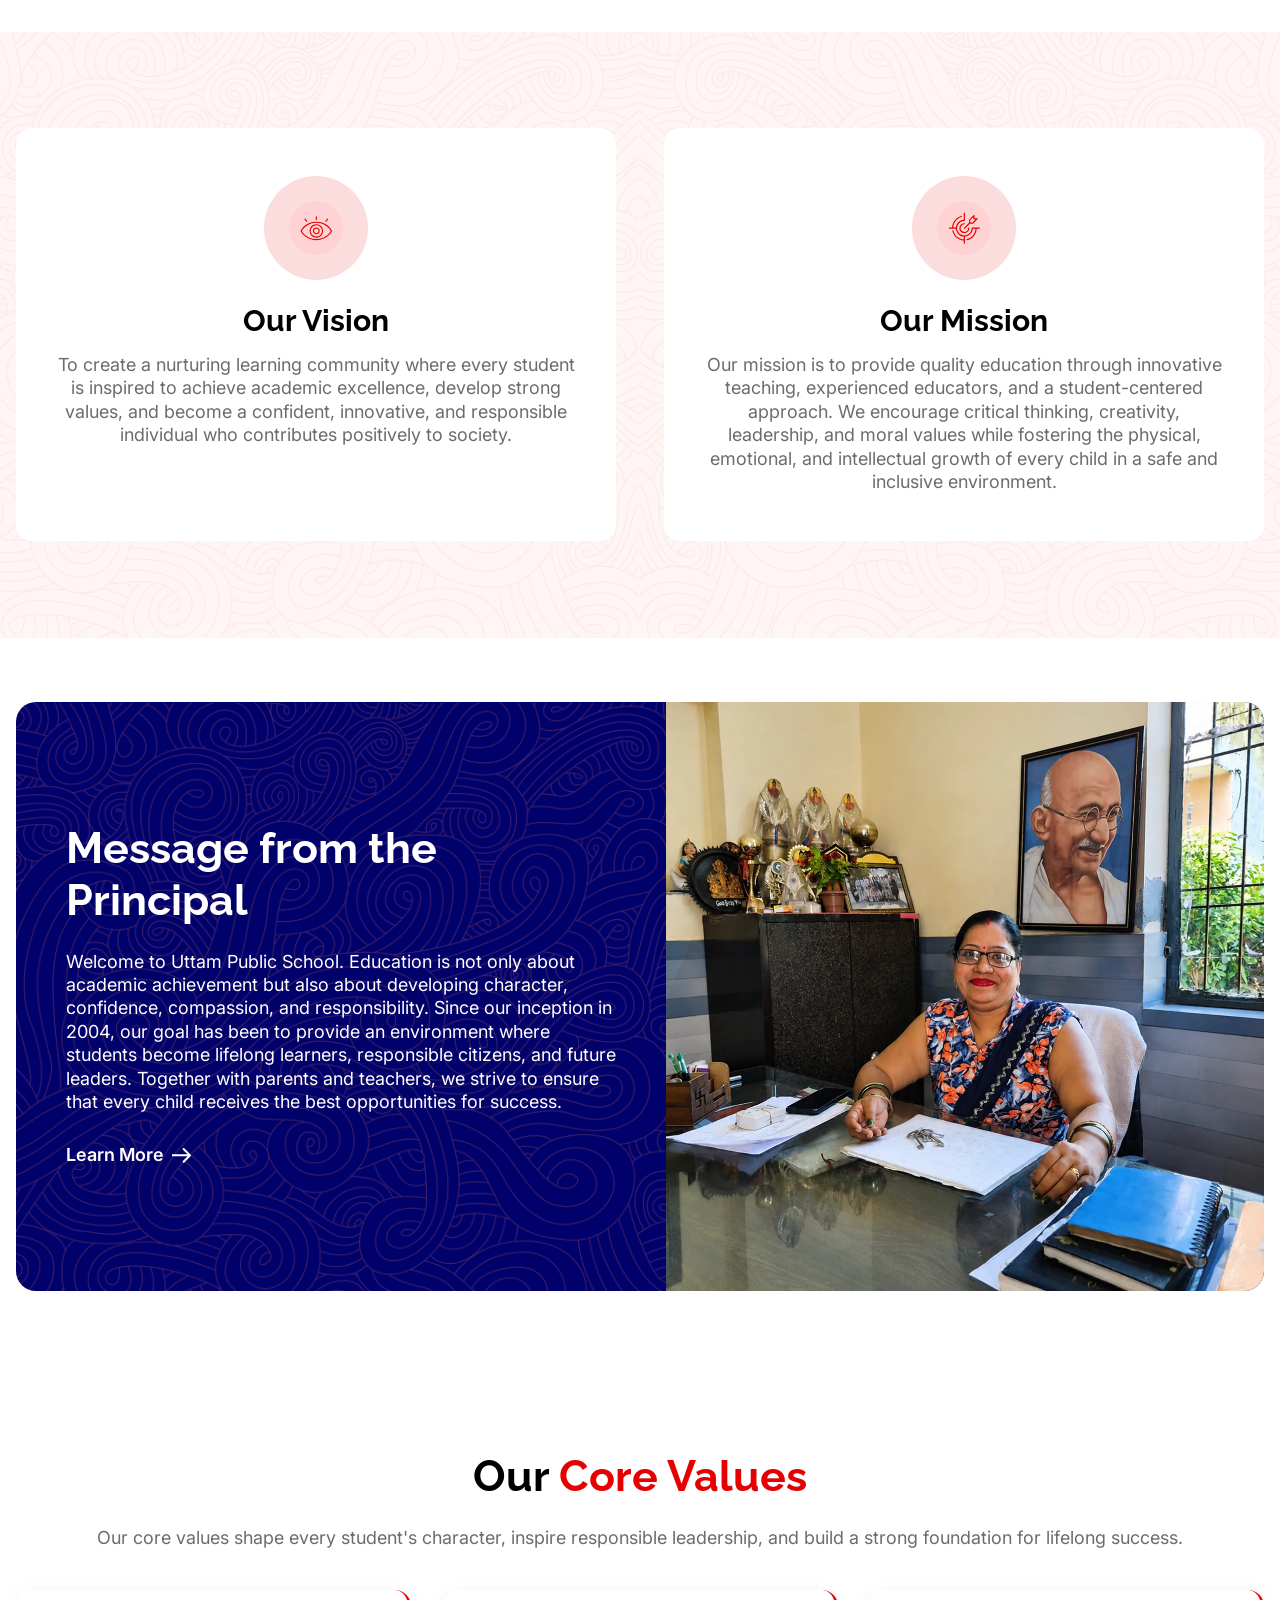
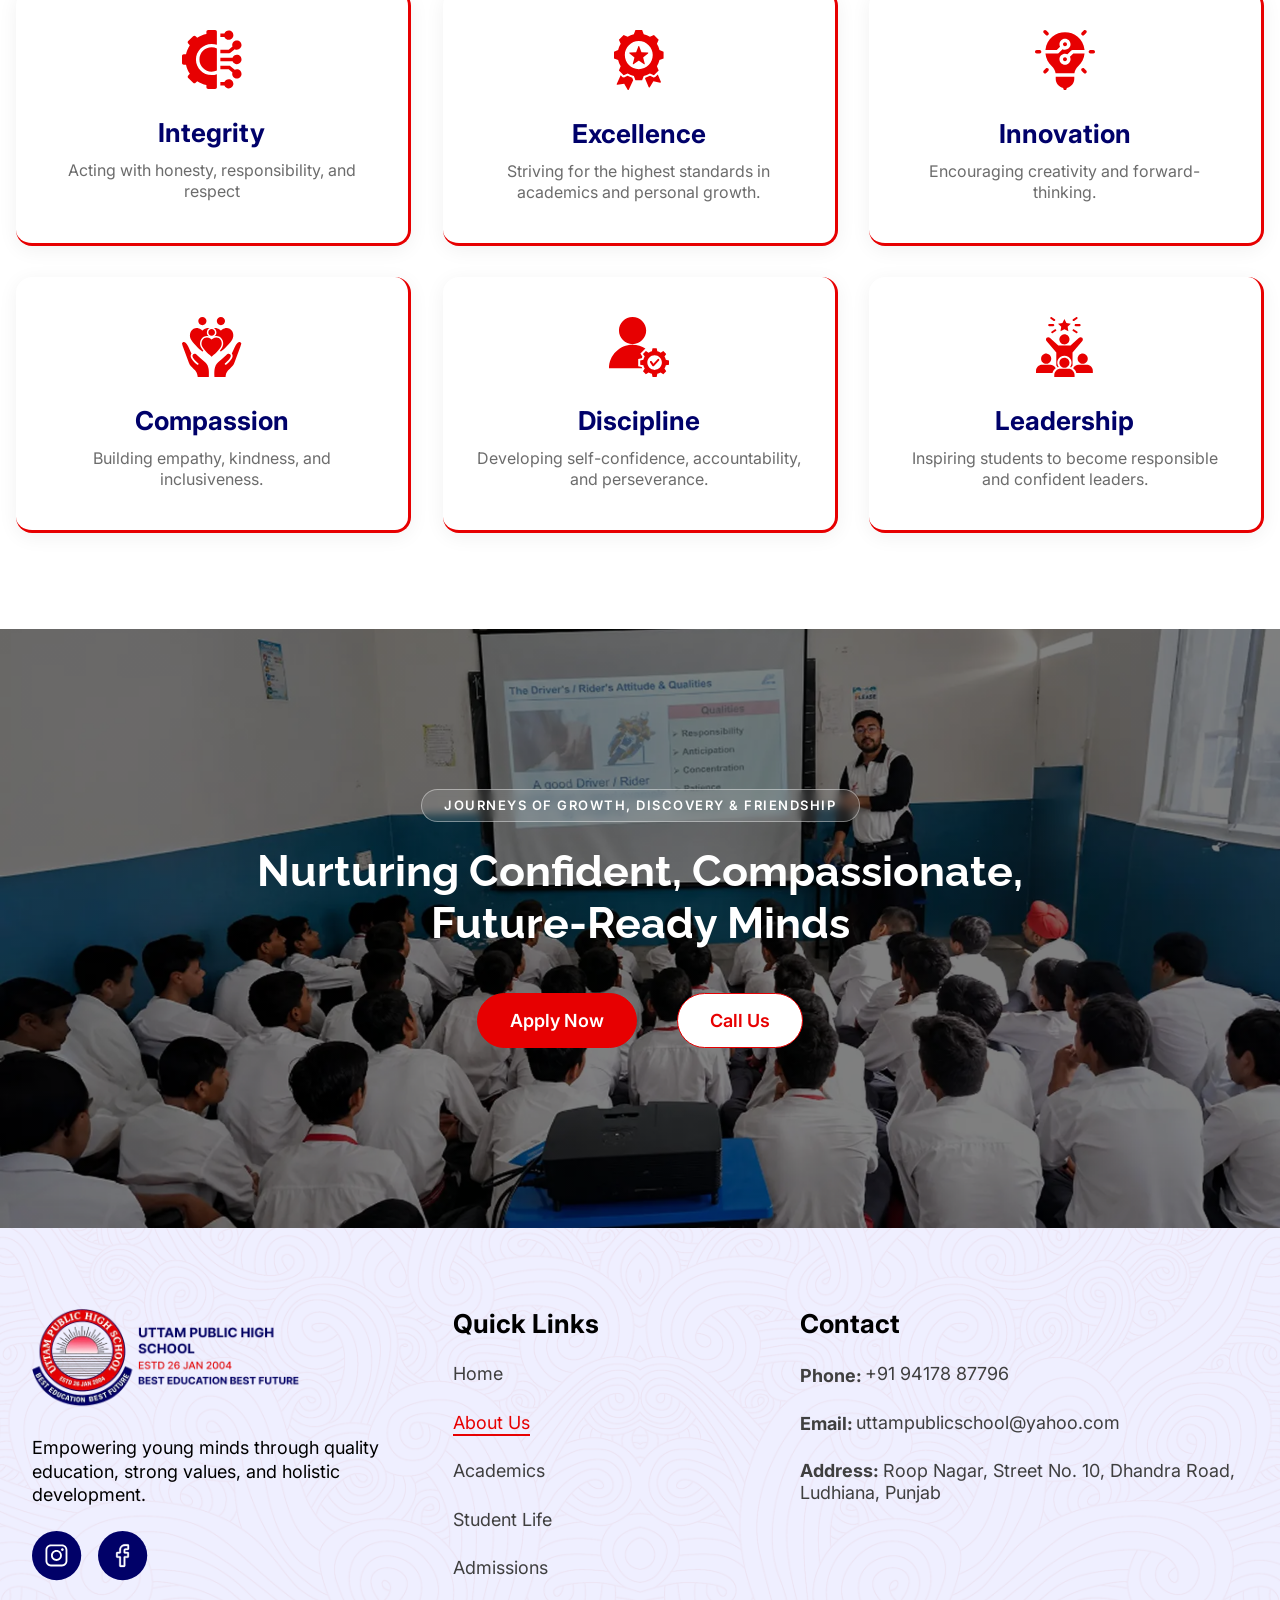
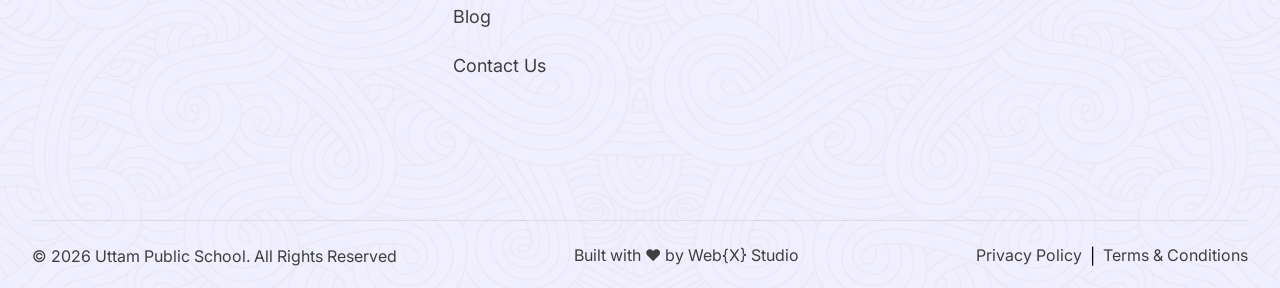
==== commit 84fd135e: "Rewrite meta titles and descriptions for local search Work the city into every title, which previous" ====
--- a/about.html
+++ b/about.html
@@ -3,8 +3,8 @@
 <head>
     <meta charset="UTF-8">
     <meta name="viewport" content="width=device-width, initial-scale=1.0">
-    <title>About Us | Uttam Public School</title>
-    <meta name="description" content="Learn about Uttam Public School in Ludhiana - our history since 2004, our vision and mission, and the core values that shape confident, responsible students.">
+    <title>About Us | Uttam Public School, Ludhiana</title>
+    <meta name="description" content="Learn about Uttam Public School, Ludhiana - our story since 2004, our vision and mission, and the core values that shape confident, responsible students.">
     <link rel="icon" type="image/png" href="Assets/icons/favicon.png">
     <link rel="stylesheet" href="style.css">
     <link rel="stylesheet" href="utility.css">
--- a/style.css
+++ b/style.css
@@ -621,6 +621,11 @@
     flex-direction: column;
     gap: 40px;
 }
+/* Stacked, the column gap already separates the text from the image, so the
+   trailing margin on the last paragraph reads as a second, doubled space. */
+.about-flex > .right-about > :last-child {
+    margin-bottom: 0;
+}
 .right-about {
     max-width: 100%;
 }
@@ -884,7 +889,7 @@
 }
 
 .testimonial-slider {
-    margin-top: 5rem;
+    margin-top: 3rem;
 }
 
 .testimonial-card {
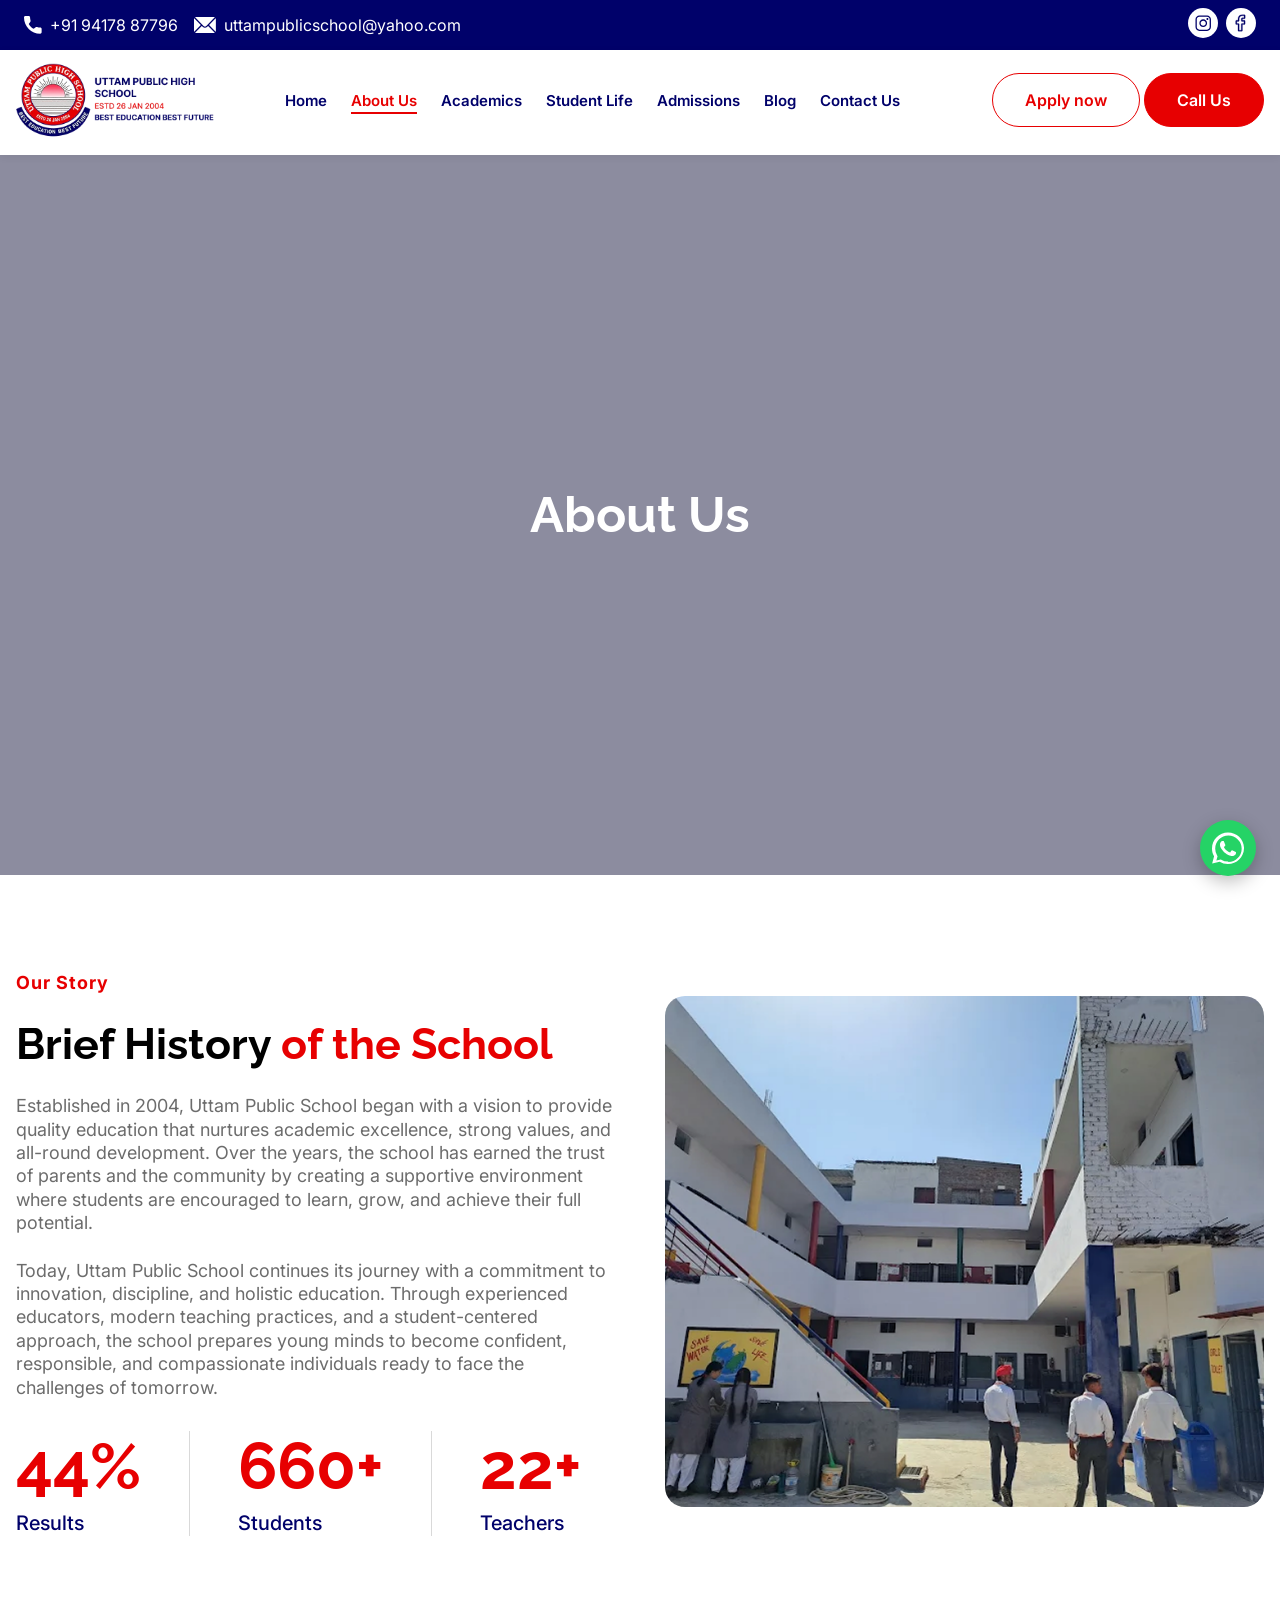
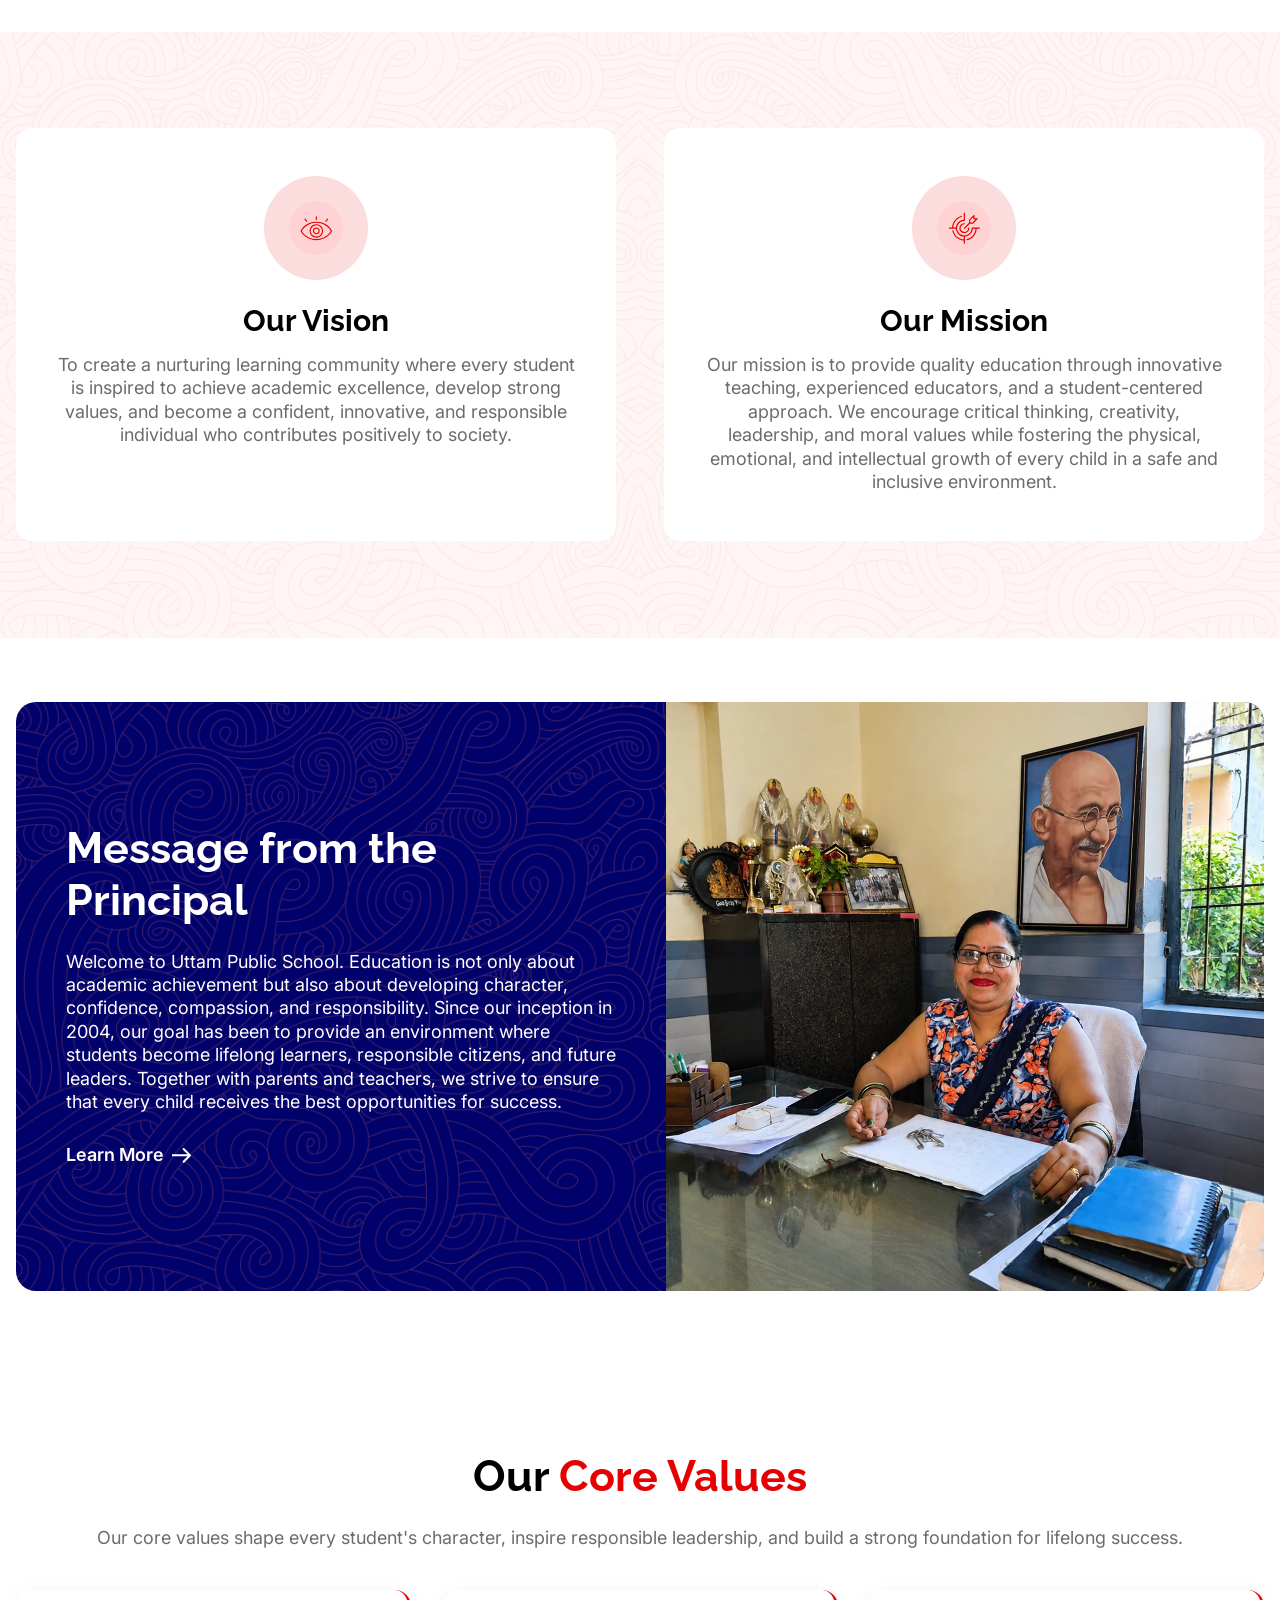
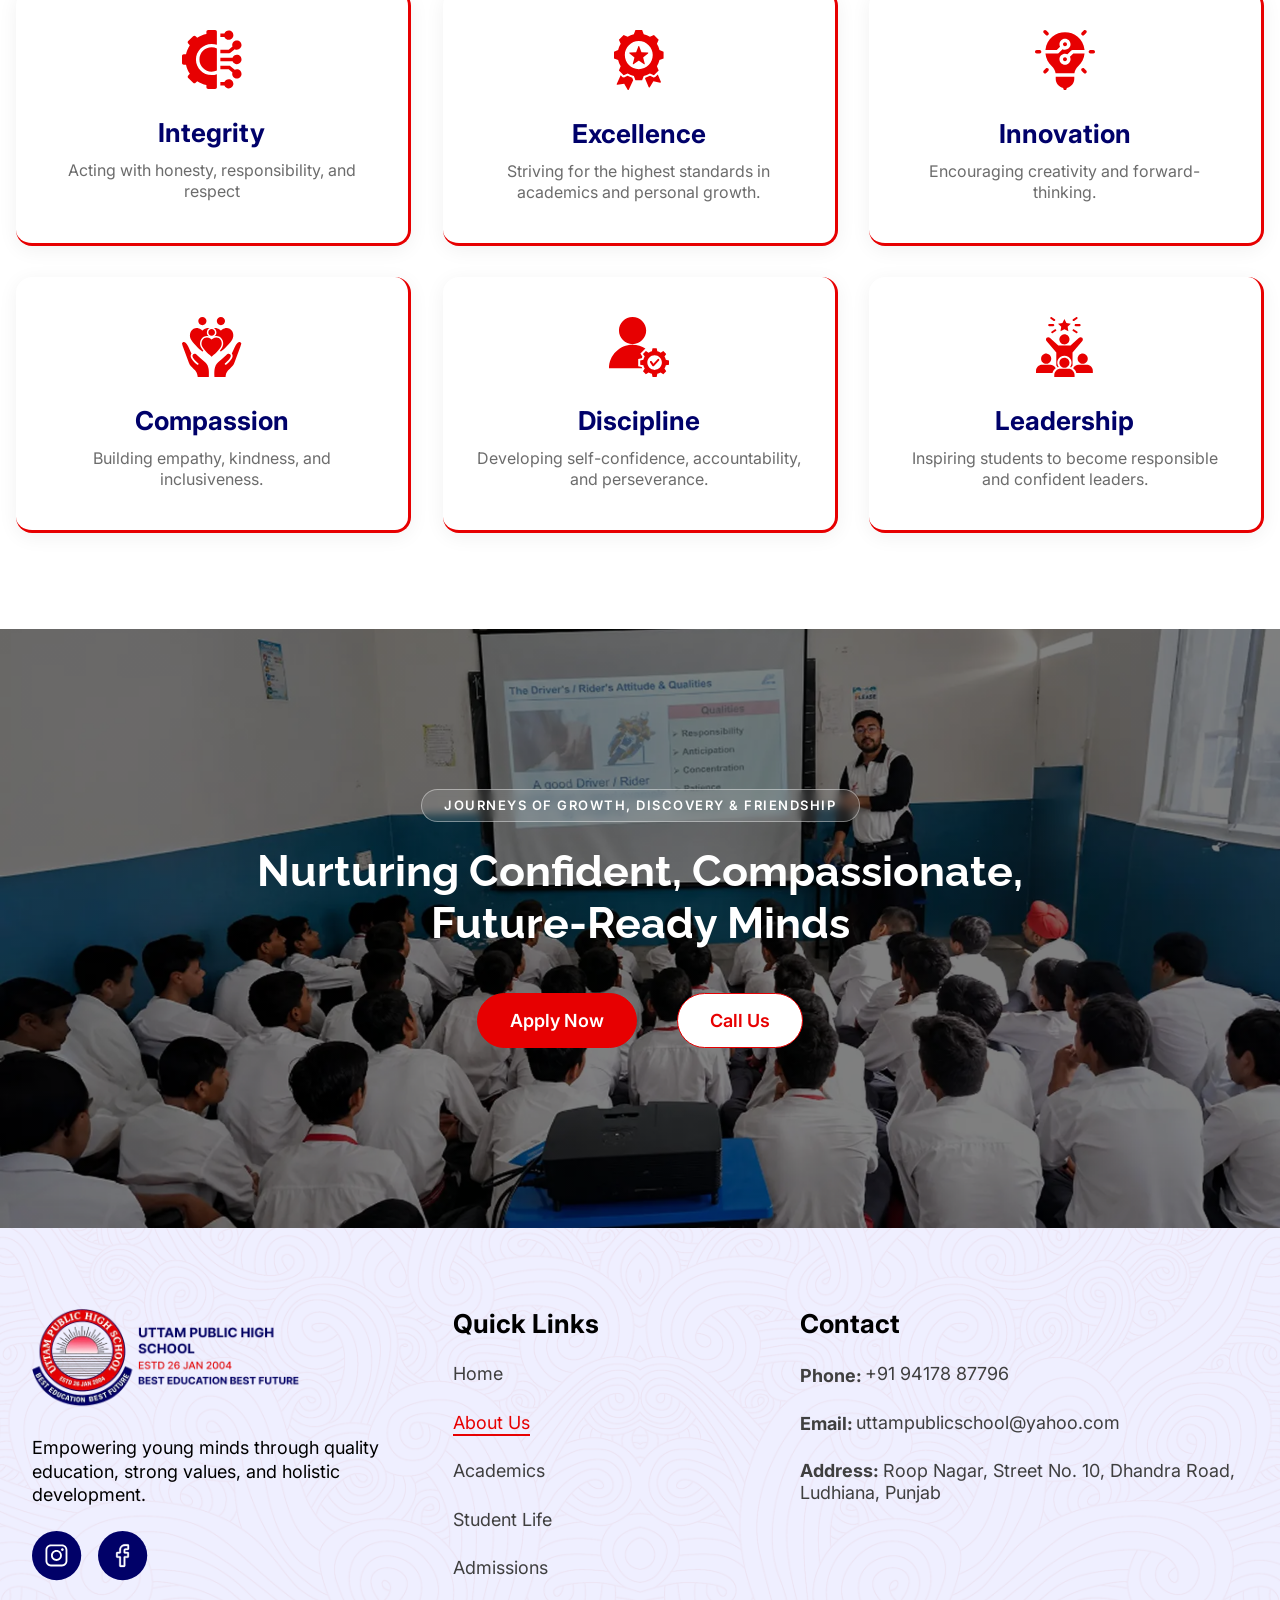
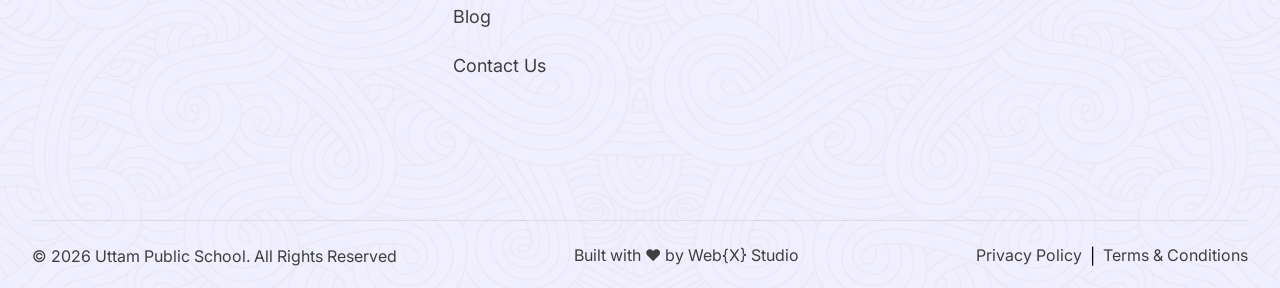
==== commit 5a6d9b55: "Add Google Analytics 4 tag to all pages Install the gtag.js snippet for G-6DFRJ8QPE8 on all twelve p" ====
--- a/about.html
+++ b/about.html
@@ -3,6 +3,15 @@
 <head>
     <meta charset="UTF-8">
     <meta name="viewport" content="width=device-width, initial-scale=1.0">
+    <!-- Google tag (gtag.js) -->
+    <script async src="https://www.googletagmanager.com/gtag/js?id=G-6DFRJ8QPE8"></script>
+    <script>
+      window.dataLayer = window.dataLayer || [];
+      function gtag(){dataLayer.push(arguments);}
+      gtag('js', new Date());
+
+      gtag('config', 'G-6DFRJ8QPE8');
+    </script>
     <title>About Us | Uttam Public School, Ludhiana</title>
     <meta name="description" content="Learn about Uttam Public School, Ludhiana - our story since 2004, our vision and mission, and the core values that shape confident, responsible students.">
     <link rel="icon" type="image/png" href="Assets/icons/favicon.png">
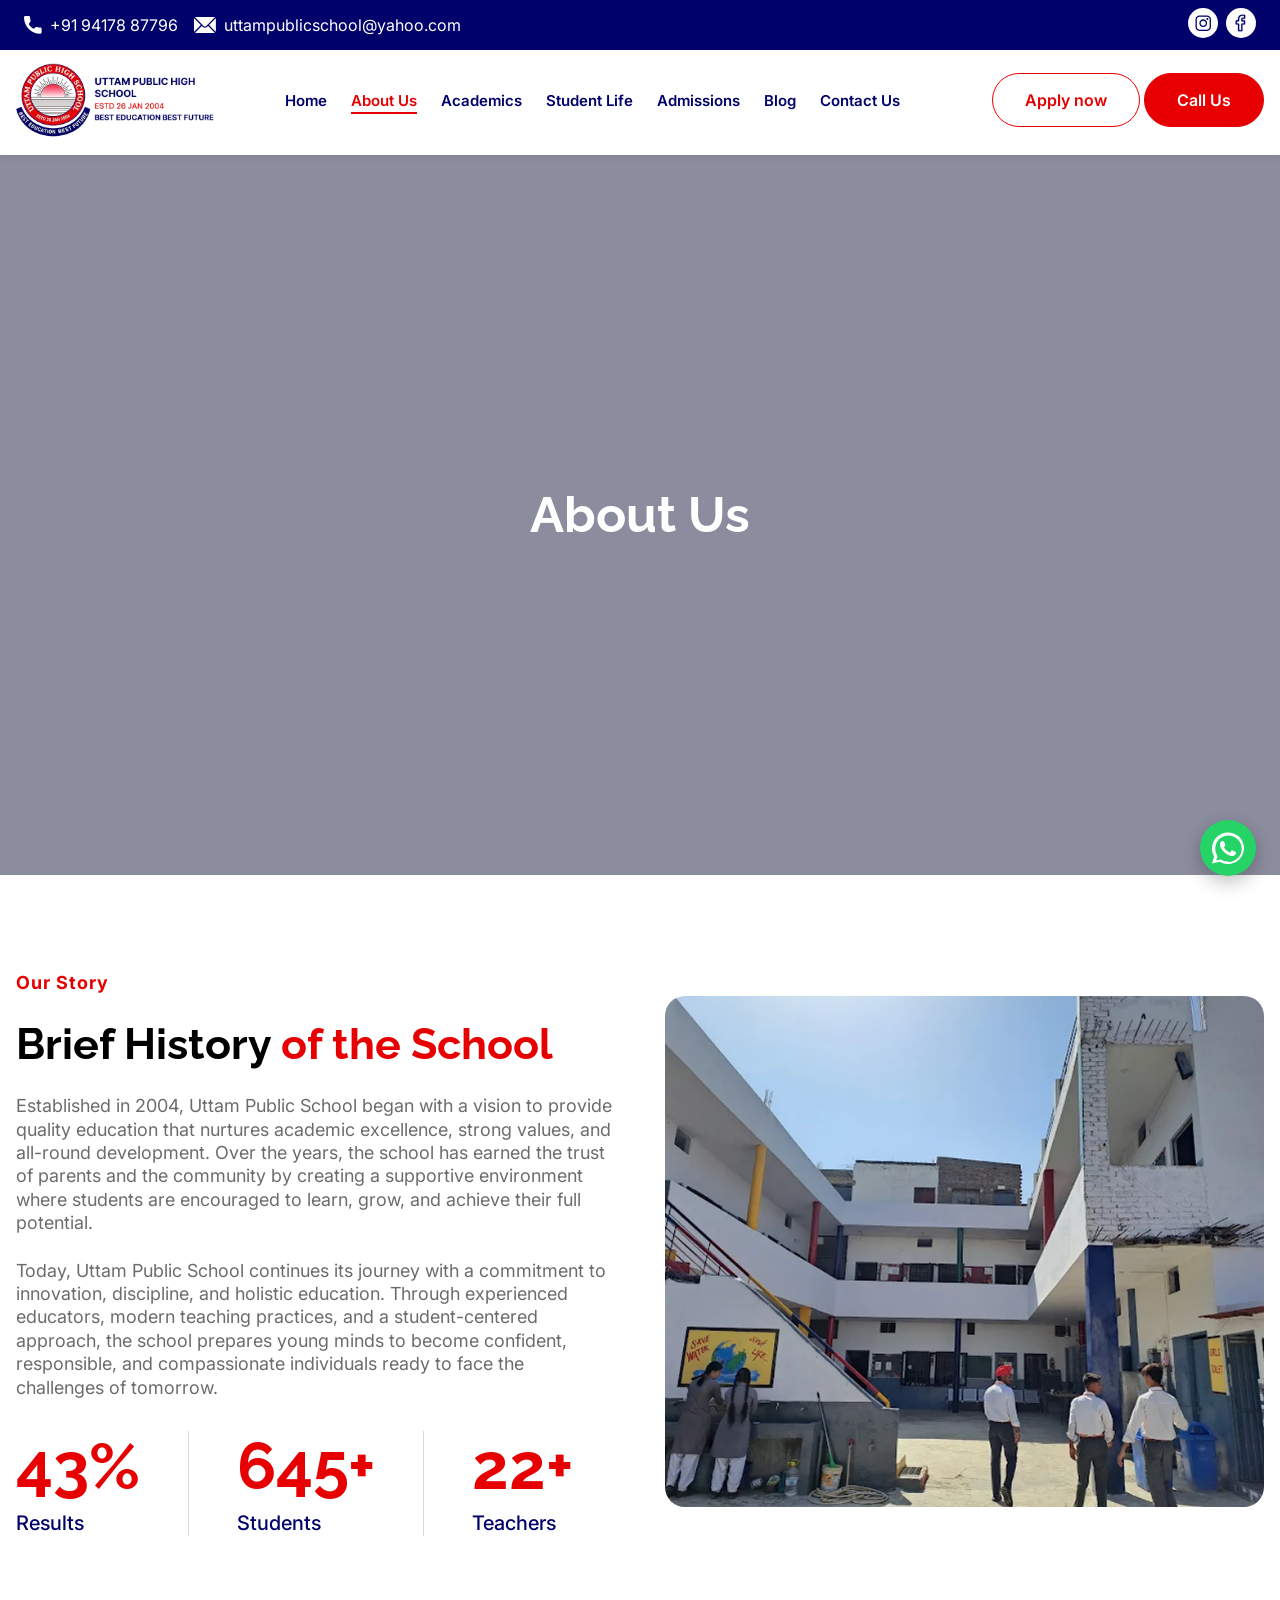
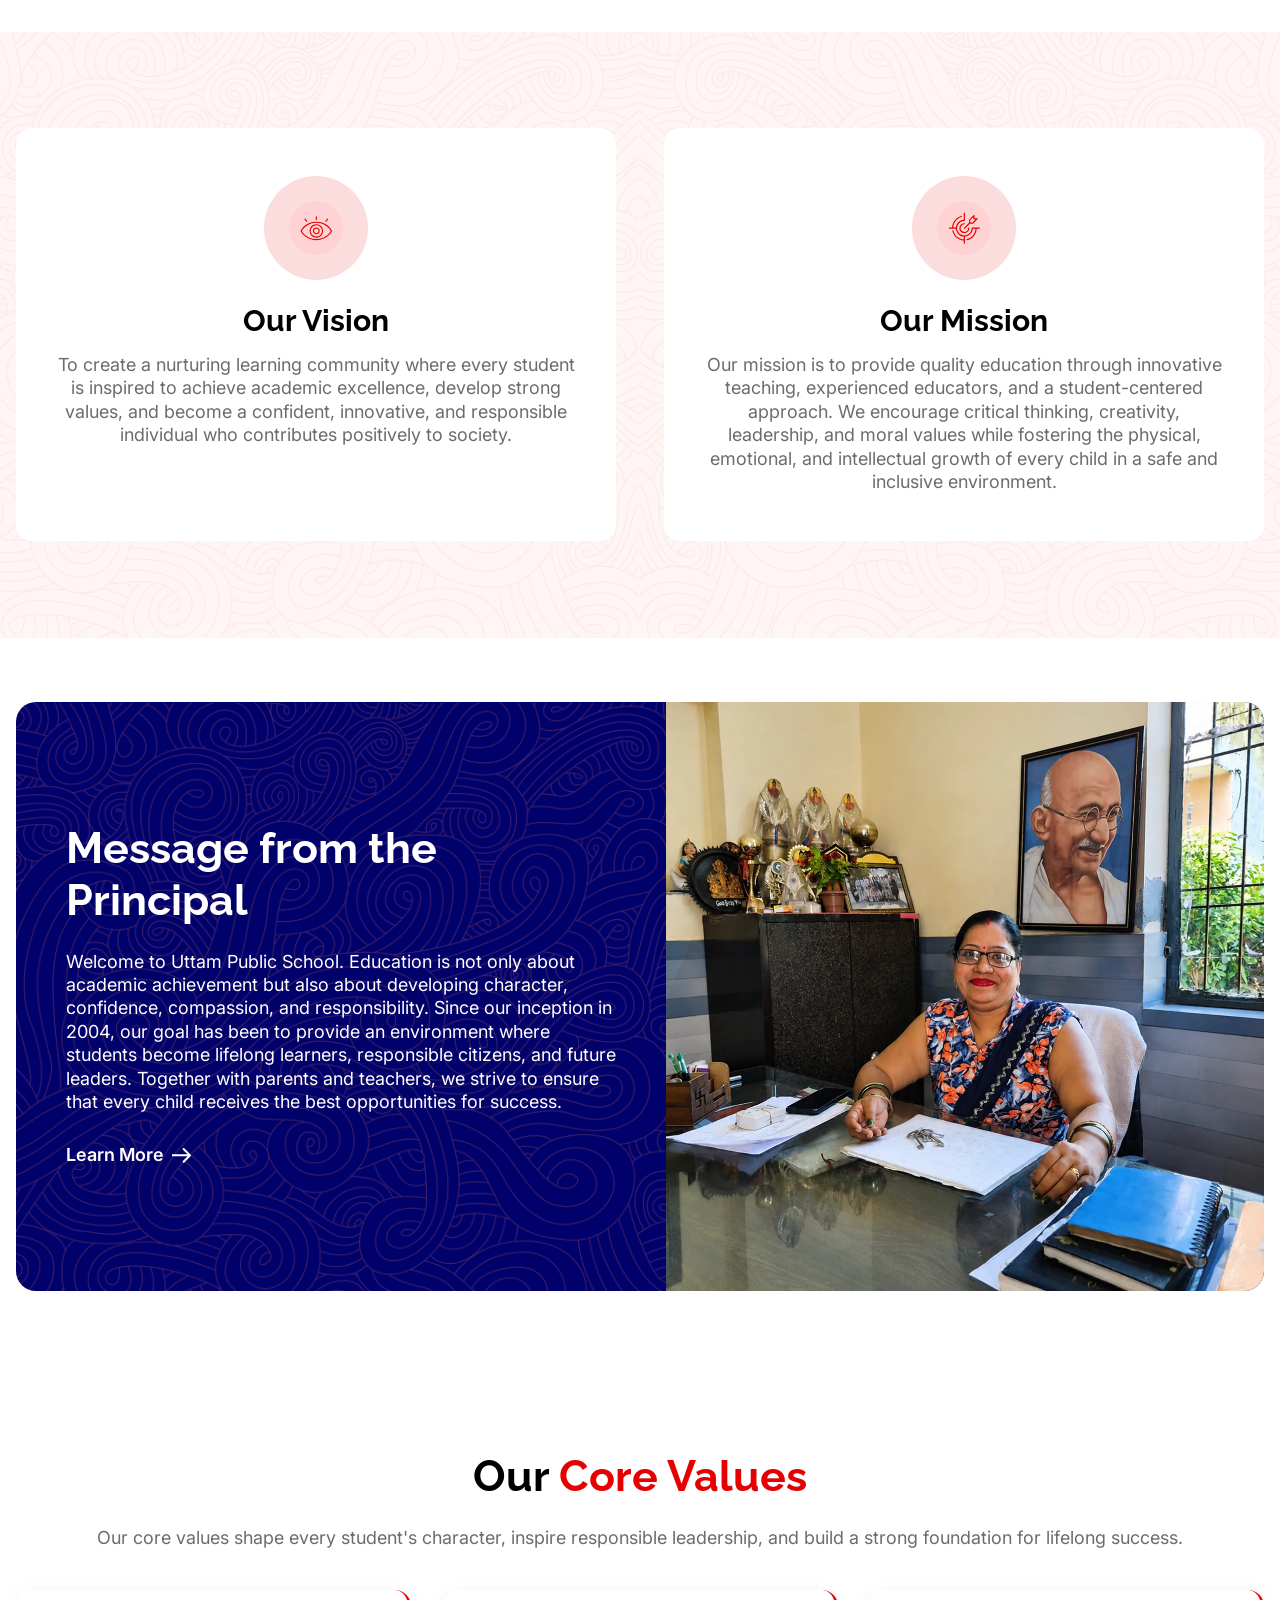
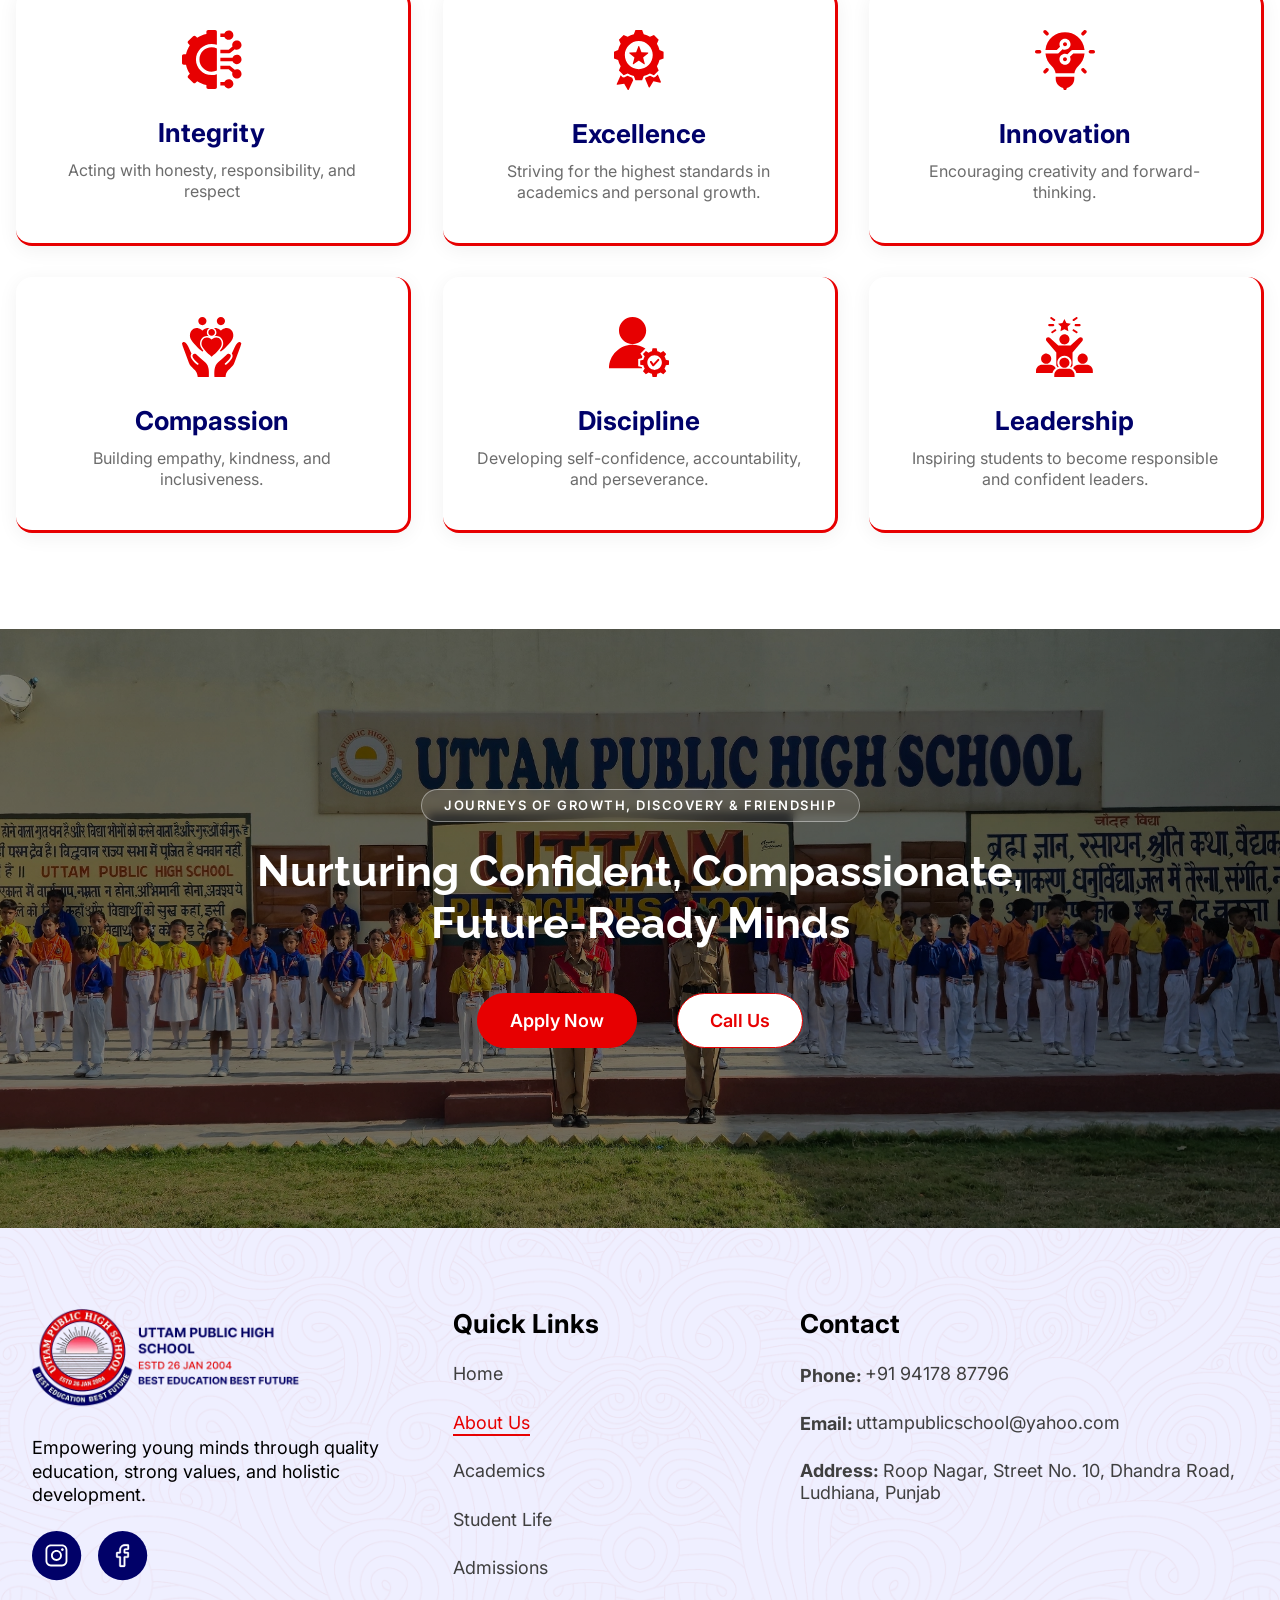
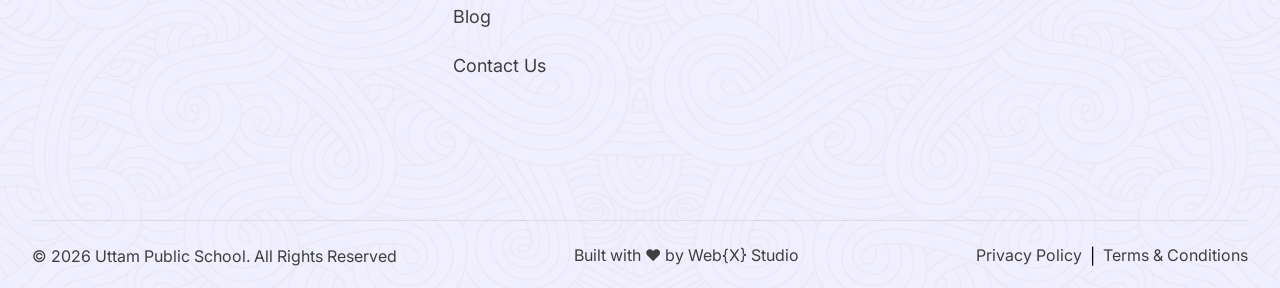
==== commit 5915cc27: "Add canonical, Open Graph and schema; place new images Place the six new photographs by name. Deskto" ====
--- a/about.html
+++ b/about.html
@@ -14,6 +14,20 @@
     </script>
     <title>About Us | Uttam Public School, Ludhiana</title>
     <meta name="description" content="Learn about Uttam Public School, Ludhiana - our story since 2004, our vision and mission, and the core values that shape confident, responsible students.">
+    <link rel="canonical" href="https://uttamschool.in/about">
+
+    <meta property="og:type" content="website">
+    <meta property="og:site_name" content="Uttam Public School">
+    <meta property="og:locale" content="en_IN">
+    <meta property="og:url" content="https://uttamschool.in/about">
+    <meta property="og:title" content="About Us | Uttam Public School, Ludhiana">
+    <meta property="og:description" content="Learn about Uttam Public School, Ludhiana - our story since 2004, our vision and mission, and the core values that shape confident, responsible students.">
+    <meta property="og:image" content="https://uttamschool.in/Assets/Image/home%20page%20about%20section%20image%20new.webp">
+
+    <meta name="twitter:card" content="summary_large_image">
+    <meta name="twitter:title" content="About Us | Uttam Public School, Ludhiana">
+    <meta name="twitter:description" content="Learn about Uttam Public School, Ludhiana - our story since 2004, our vision and mission, and the core values that shape confident, responsible students.">
+    <meta name="twitter:image" content="https://uttamschool.in/Assets/Image/home%20page%20about%20section%20image%20new.webp">
     <link rel="icon" type="image/png" href="Assets/icons/favicon.png">
     <link rel="stylesheet" href="style.css">
     <link rel="stylesheet" href="utility.css">
--- a/style.css
+++ b/style.css
@@ -331,7 +331,7 @@
 
         .slides {
             display: flex;
-            width: 500%;
+            width: 700%;
             height: 100%;
             transition: transform 0.8s ease-in-out;
         }
@@ -376,7 +376,7 @@
     }
 
     .hero-mobile .slides {
-        width: 700%;
+        width: 800%;
     }
 
     .hero-mobile .slide {
@@ -1034,7 +1034,7 @@
             rgba(0, 0, 0, 0.5),
             rgba(0, 0, 0, 0.5)
         ),
-        url('Assets/Image/hero_image_slider_2.webp');
+        url('Assets/Image/cta image new.webp');
 
     padding: 10rem 1rem;
     background-size: cover;
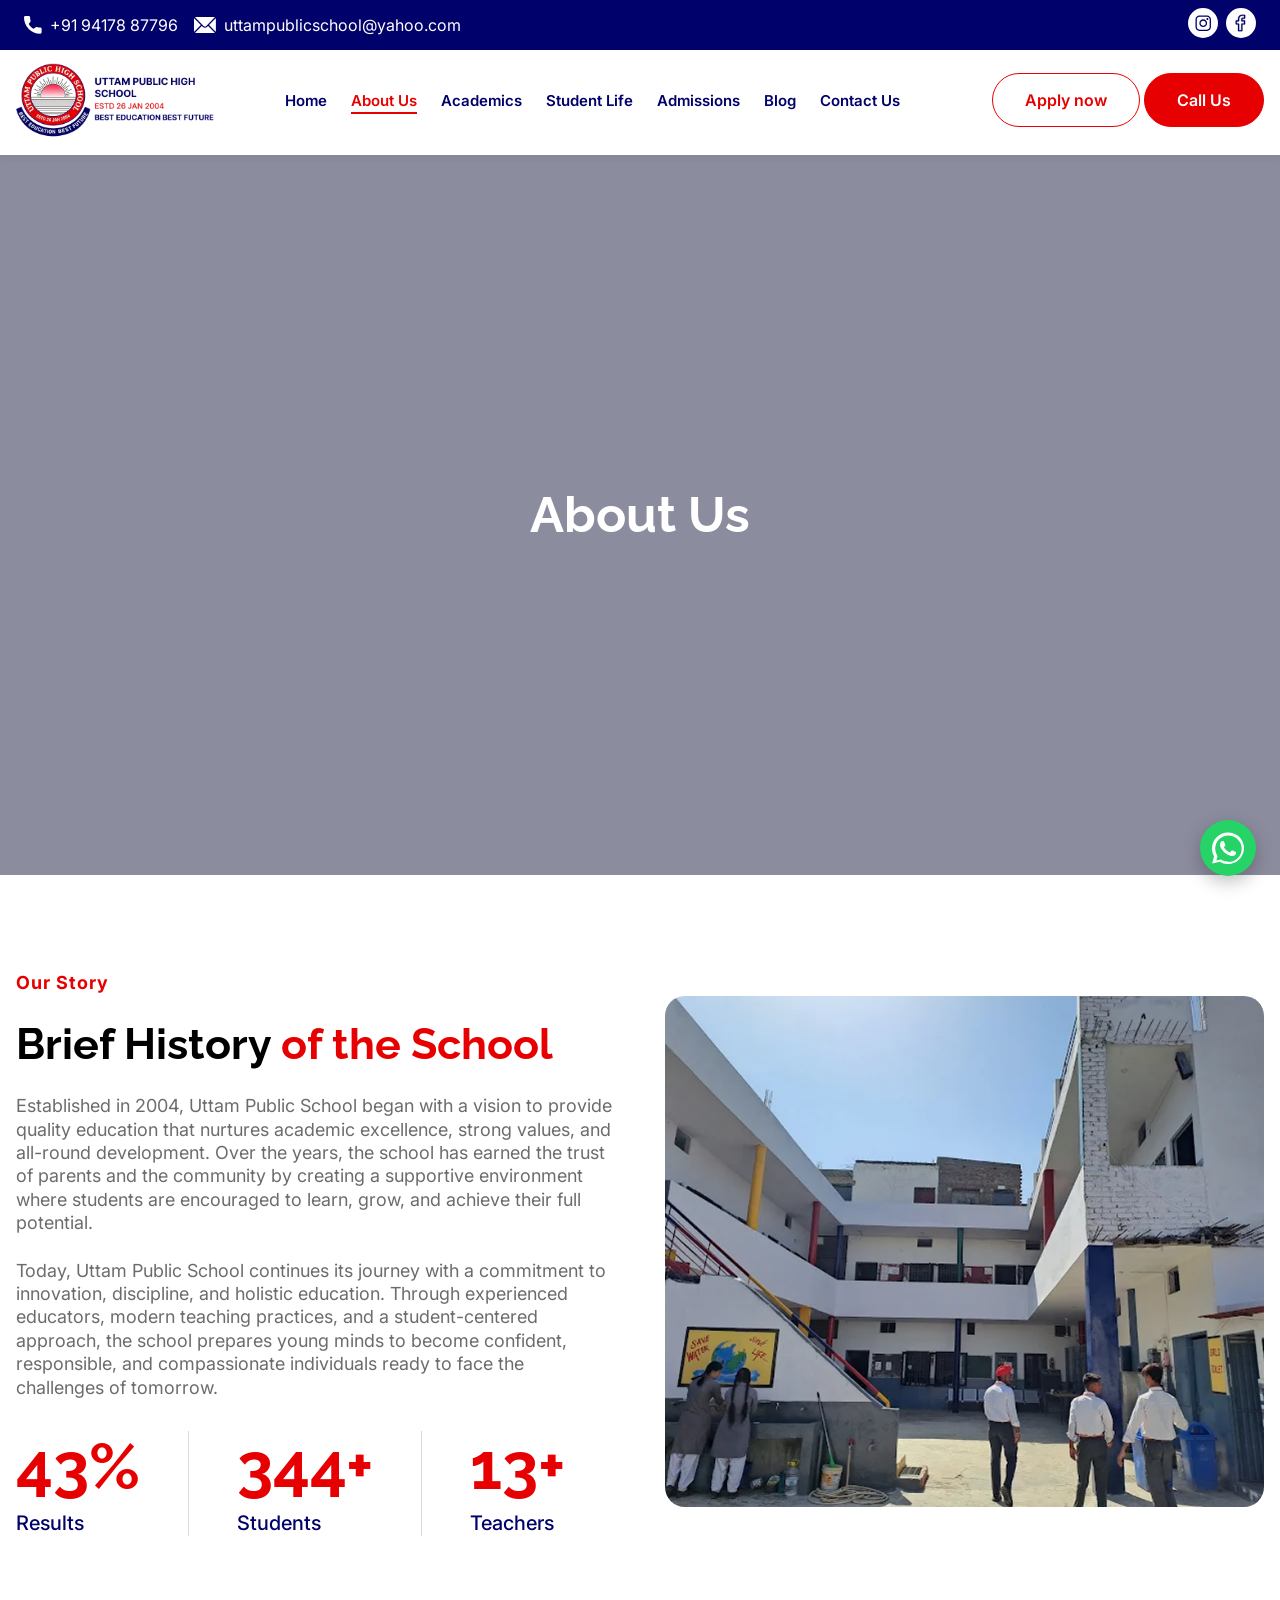
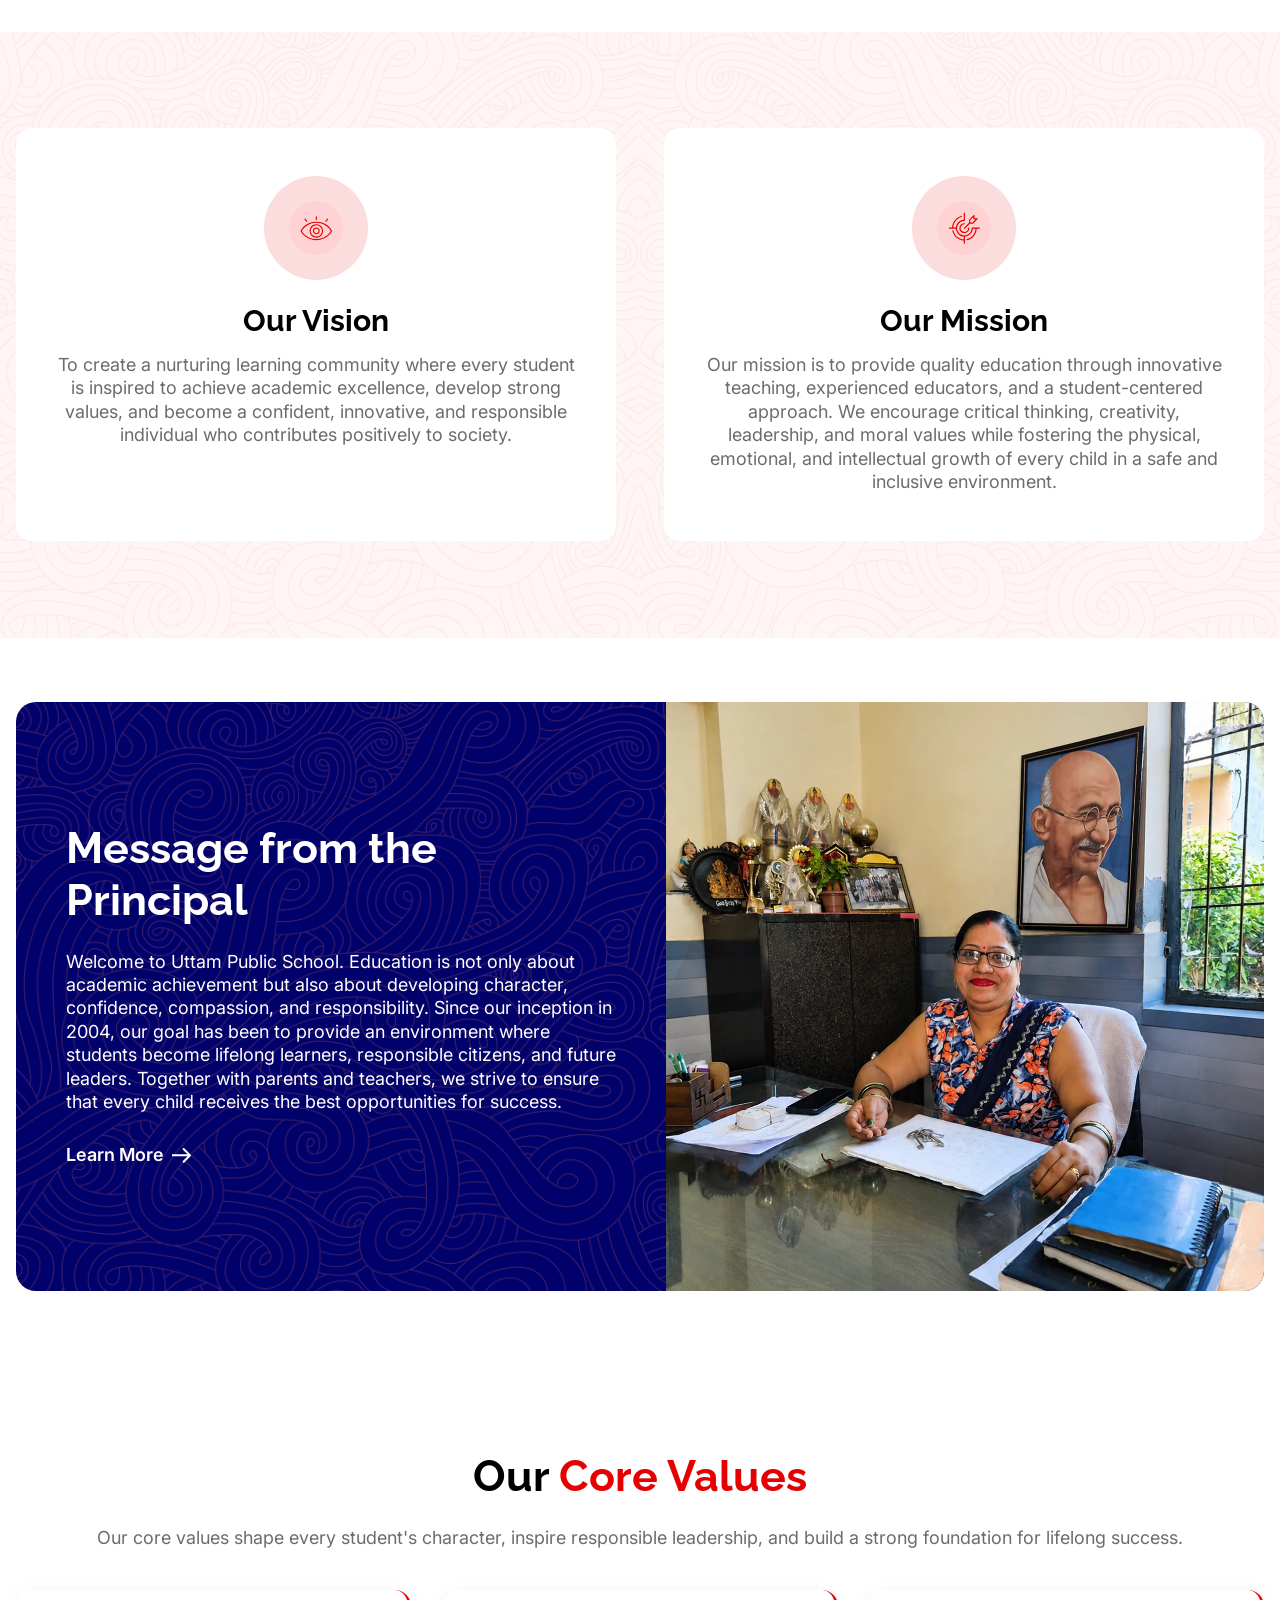
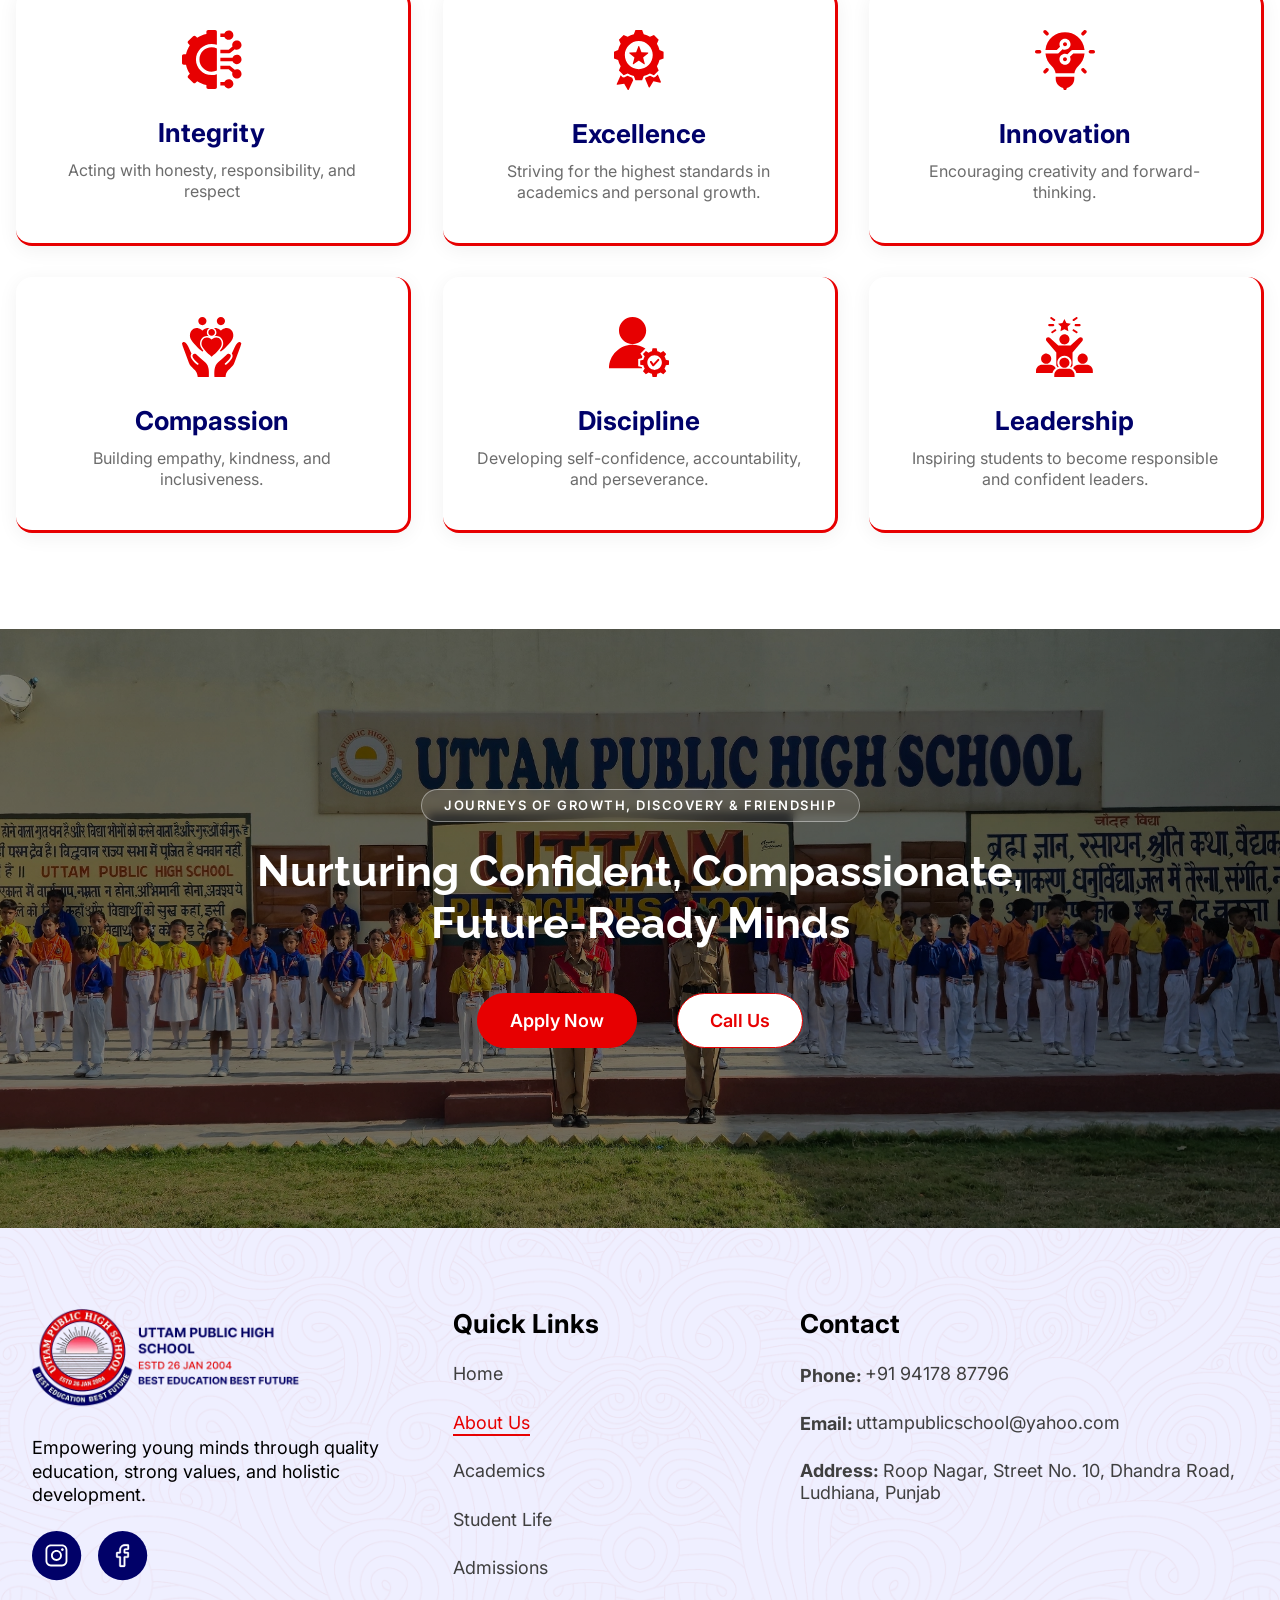
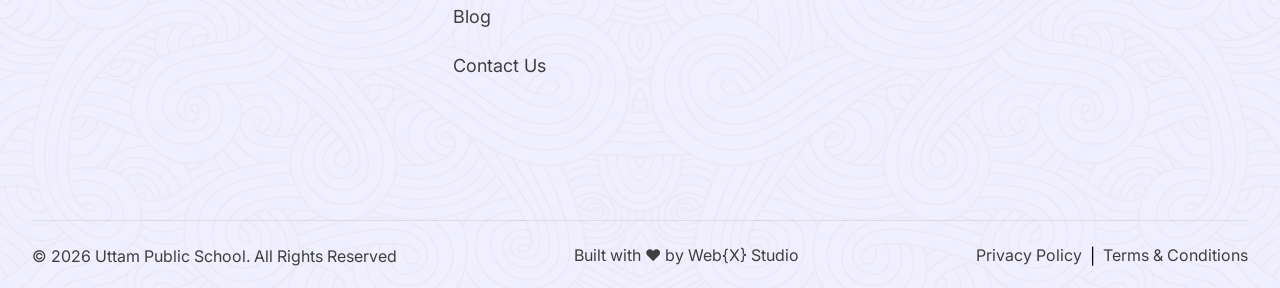
==== commit d165f975: "Update stats to 100% Results, 800+ Students, 30+ Teachers, 50+ Activities" ====
--- a/about.html
+++ b/about.html
@@ -92,15 +92,15 @@
 
             <div class="mini-stats">
                 <div class="stat-item">
-                    <h2 class="counter-number highlight-red" data-target="98" data-suffix="%">0</h2>
+                    <h2 class="counter-number highlight-red" data-target="100" data-suffix="%">0</h2>
                     <p>Results</p>
                 </div>
                 <div class="stat-item">
-                    <h2 class="counter-number highlight-red" data-target="1500" data-suffix="+">0</h2>
+                    <h2 class="counter-number highlight-red" data-target="800" data-suffix="+">0</h2>
                     <p>Students</p>
                 </div>
                 <div class="stat-item">
-                    <h2 class="counter-number highlight-red" data-target="50" data-suffix="+">0</h2>
+                    <h2 class="counter-number highlight-red" data-target="30" data-suffix="+">0</h2>
                     <p>Teachers</p>
                 </div>
             </div>
--- a/style.css
+++ b/style.css
@@ -1274,6 +1274,11 @@
         flex-direction:column;
         gap: 2rem;
     }
+    .gridx3{
+        display:flex !important;
+        flex-direction:column;
+        gap: 2rem;
+    }
 }
 
 @media (max-width: 767px) {
@@ -1411,8 +1416,14 @@
     grid-template-columns: 1fr 1fr;
     gap: 30px;
 }
+.gridx3{
+    display: grid;
+    grid-template-columns: 1fr 1fr 1fr;
+    gap: 30px;
+}
 img.achivemnet-image {
     width: 100%;
+    border-radius: var(--radius-sm);
 }
 .achivement{
     padding-bottom: 80px;
